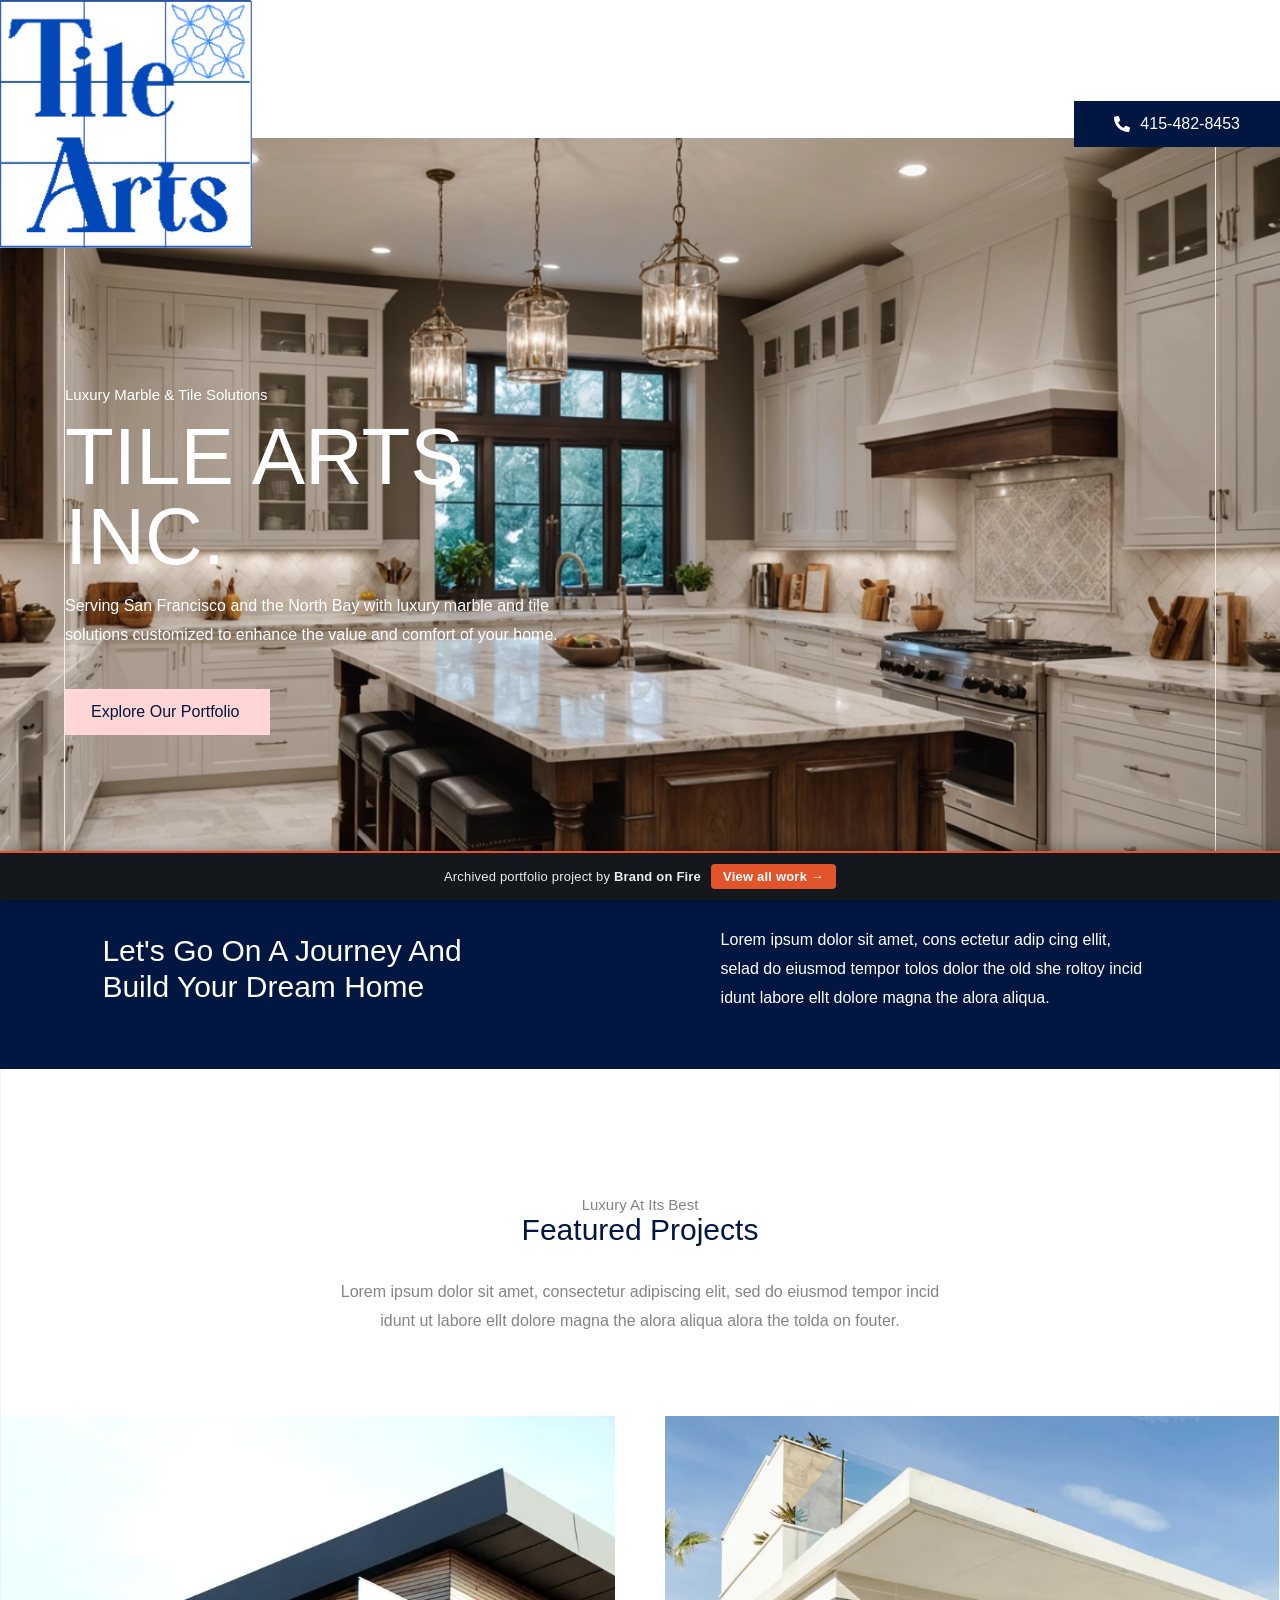
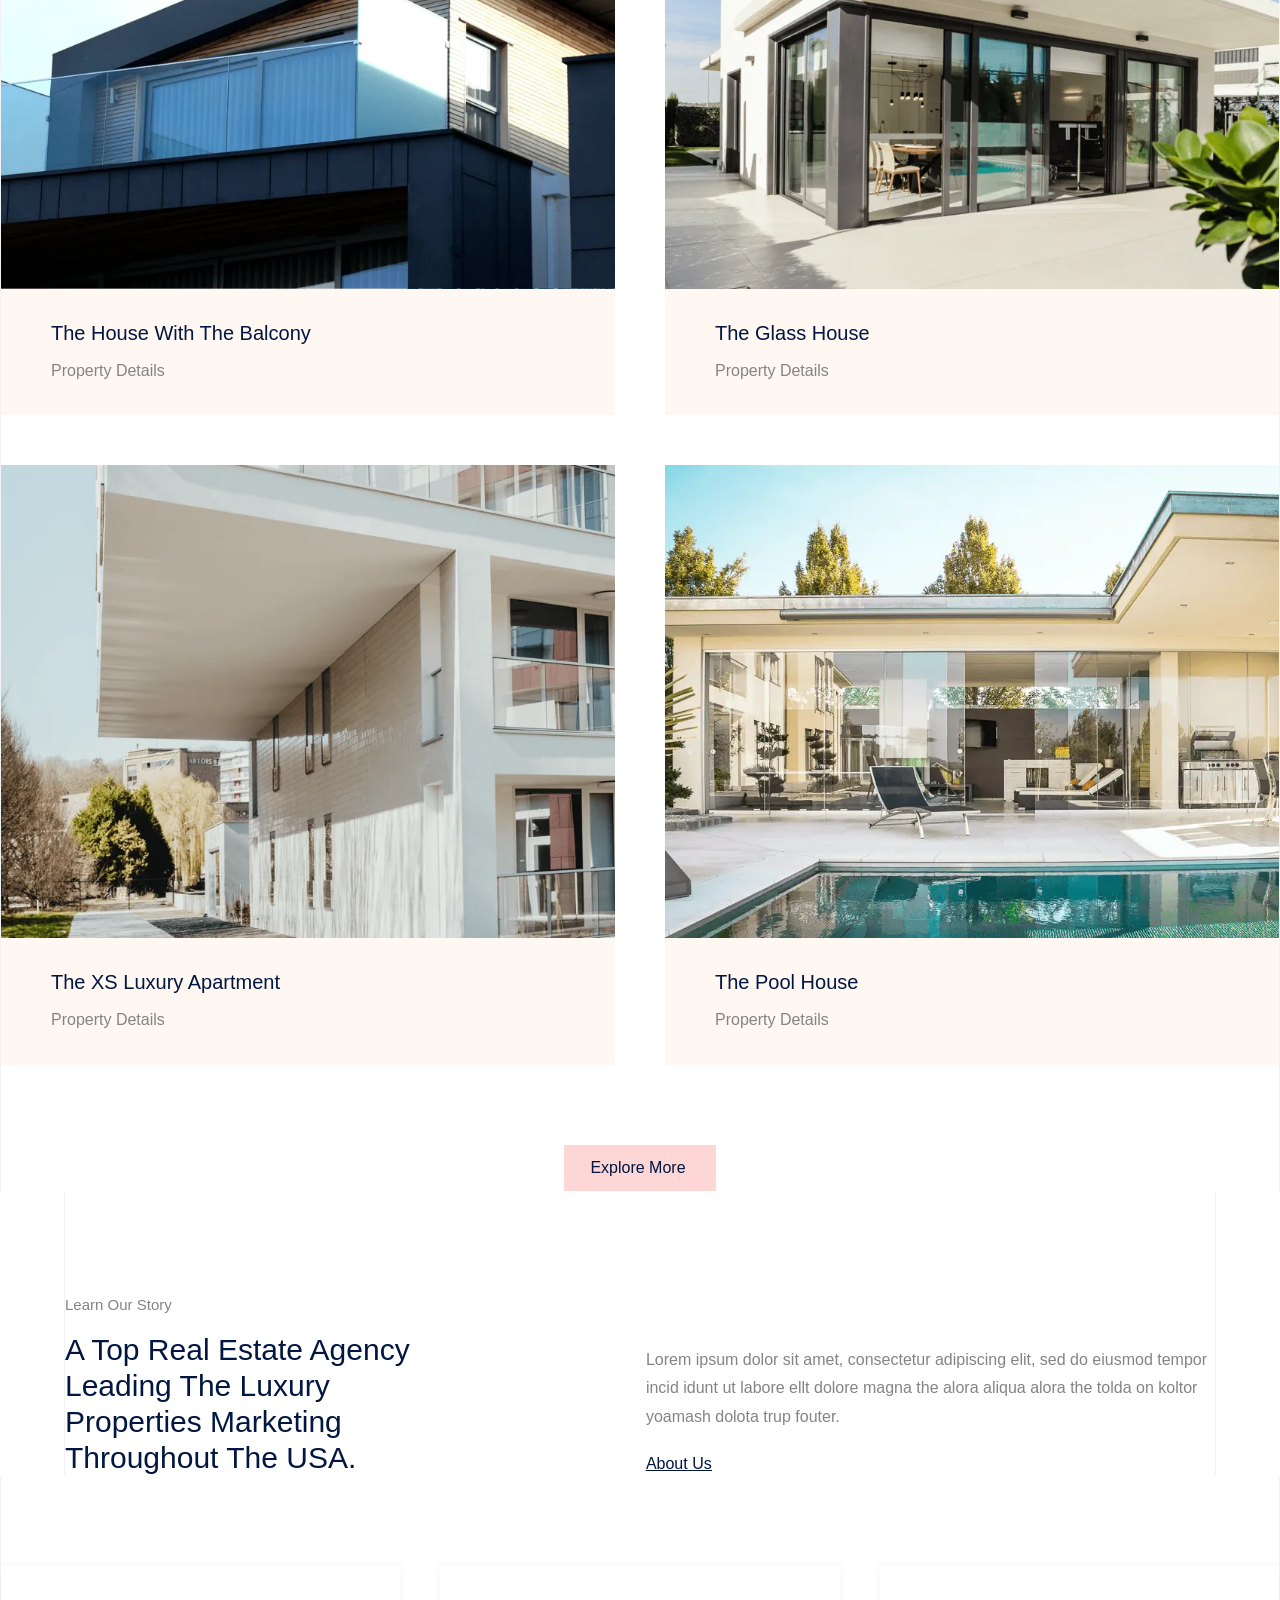
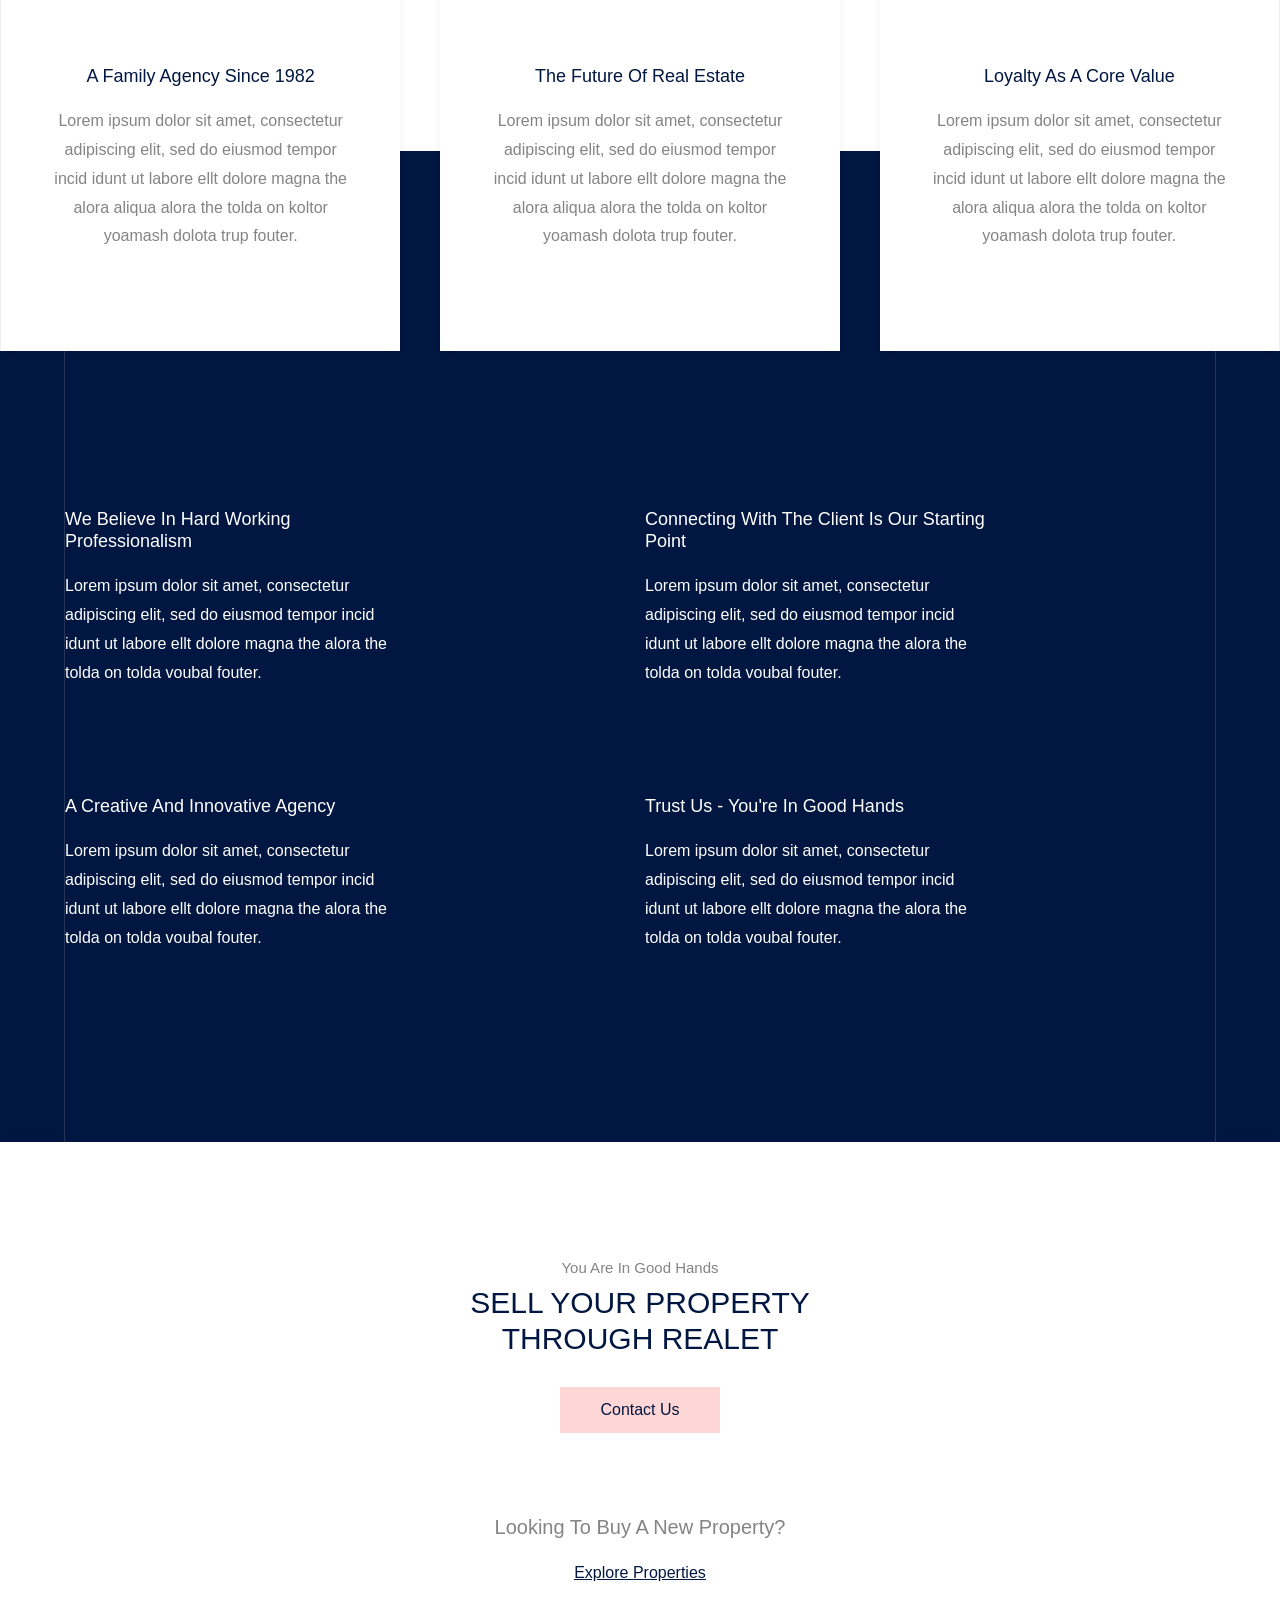
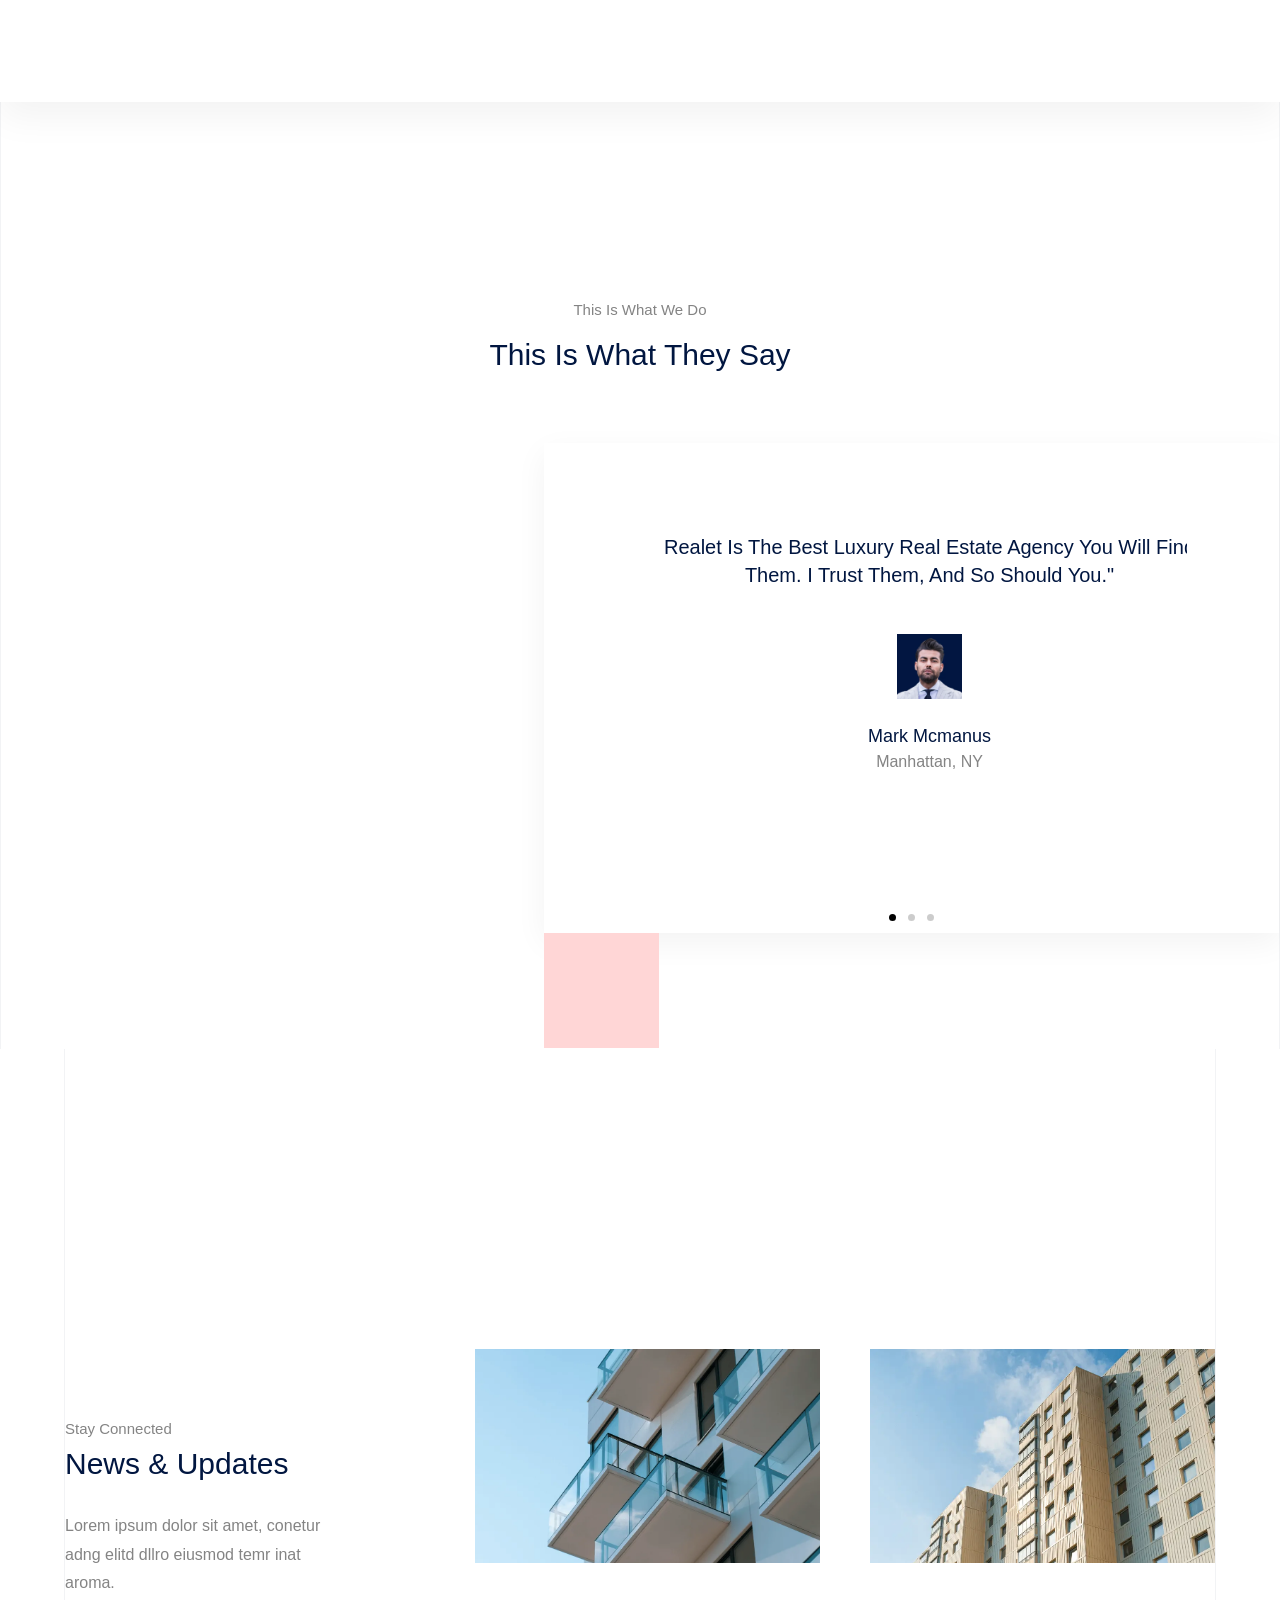
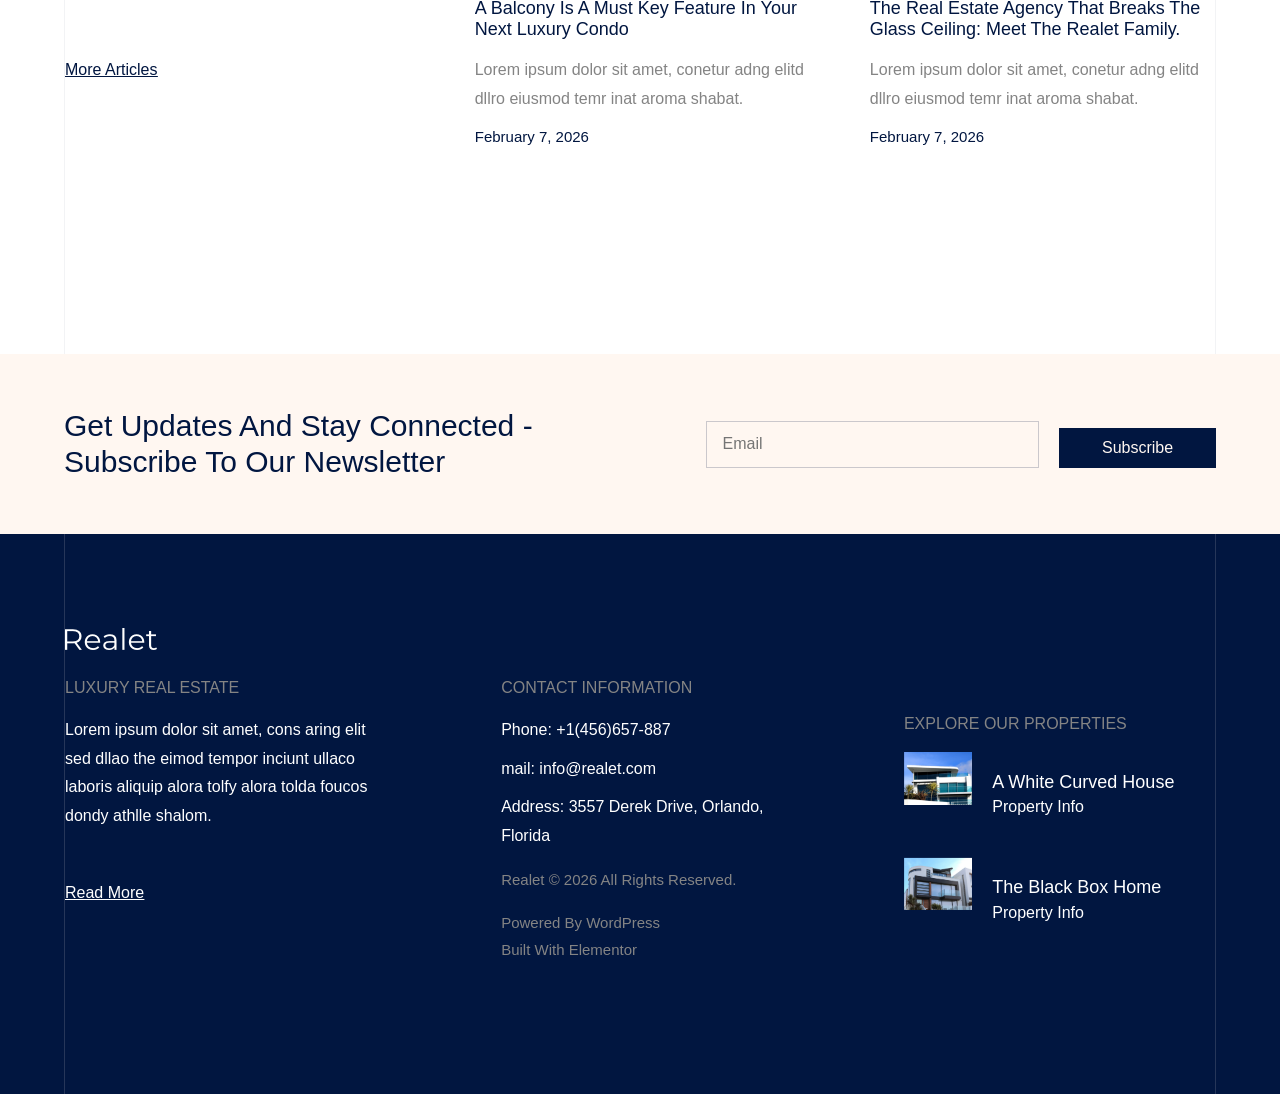
==== index.html @ 06e42b12 "feat: contact forms view-only (pointer-events:none) — no useless form interaction" ====
<!doctype html><html lang="en-US"><head><meta charset="UTF-8"><meta name="viewport" content="width=device-width, initial-scale=1"><link rel="profile" href="https://gmpg.org/xfn/11"><title>Tile Arts Inc. – Transforming spaces with custom tile design and expert installation</title><meta name="robots" content="max-image-preview:large"><link rel="alternate" type="application/rss+xml" title="Tile Arts Inc. » Feed" href="/feed/"><link rel="alternate" type="application/rss+xml" title="Tile Arts Inc. » Comments Feed" href="/comments/feed/"><link rel="https://api.w.org/" href="/wp-json/"><link rel="alternate" title="JSON" type="application/json" href="/wp-json/wp/v2/pages/155"><link rel="canonical" href="/"><meta name="generator" content="Elementor 4.1.1; features: e_font_icon_svg, additional_custom_breakpoints; settings: css_print_method-external, google_font-enabled, font_display-swap"><link rel="icon" href="/wp-content/uploads/2025/09/tile-arts-inc-logo-150x150.png" sizes="32x32"><link rel="icon" href="_a/96a37620fe92.webp" sizes="192x192"><link rel="apple-touch-icon" href="_a/96a37620fe92.webp"><meta name="msapplication-TileImage" content="_a/96a37620fe92.webp"><link rel="stylesheet" href="style.css"><meta name="robots" content="noindex, nofollow"><style id="bof-noform">form,form *,fieldset,fieldset *,input,textarea,select,label.fusion-form-label,.wpcf7,.wpcf7 *,.fusion-form,.fusion-form *,.fusion-contact-form,.fusion-contact-form *,.elementor-form,.elementor-form *,.gform_wrapper,.gform_wrapper *,[class*="contact-form"],[class*="contact-form"] *,[id*="contact-form"],[id*="contact-form"] *{pointer-events:none!important;cursor:default!important;-webkit-user-select:none!important;user-select:none!important}</style></head><body class="home wp-singular page-template page-template-elementor_header_footer page page-id-155 wp-custom-logo wp-embed-responsive wp-theme-hello-elementor ehp-default hello-elementor-default elementor-default elementor-template-full-width elementor-kit-102 elementor-page elementor-page-155 e--ua-blink e--ua-mac e--ua-webkit" data-elementor-device-mode="desktop"><a class="skip-link screen-reader-text" href="#content">Skip to content</a><header data-elementor-type="header" data-elementor-id="132" class="elementor elementor-132 elementor-location-header" data-elementor-post-type="elementor_library"><div class="elementor-element elementor-element-3b5c7f6 e-flex e-con-boxed e-con e-parent e-lazyloaded" data-id="3b5c7f6" data-element_type="container" data-e-type="container"><div class="e-con-inner"><div class="elementor-element elementor-element-780bbea2 elementor-widget elementor-widget-menu-anchor" data-id="780bbea2" data-element_type="widget" data-e-type="widget" data-widget_type="menu-anchor.default"><div class="elementor-menu-anchor" id="top"></div></div></div></div><div class="elementor-element elementor-element-7d35d6d4 e-flex e-con-boxed e-con e-parent e-lazyloaded" data-id="7d35d6d4" data-element_type="container" data-e-type="container" data-settings="{&quot;background_background&quot;:&quot;classic&quot;}"><div class="e-con-inner"><div class="elementor-element elementor-element-10d0f6e e-con-full e-flex e-con e-child" data-id="10d0f6e" data-element_type="container" data-e-type="container"><div class="elementor-element elementor-element-40db2ecf elementor-widget elementor-widget-theme-site-logo elementor-widget-image" data-id="40db2ecf" data-element_type="widget" data-e-type="widget" data-widget_type="theme-site-logo.default"><a href="index.html"><img fetchpriority="high" width="270" height="266" src="_a/96a37620fe92.webp" class="attachment-full size-full wp-image-64" alt="">				</a></div></div><div class="elementor-element elementor-element-7fbab13e e-con-full e-flex e-con e-child" data-id="7fbab13e" data-element_type="container" data-e-type="container"><div class="elementor-element elementor-element-42e90608 elementor-nav-menu__align-end elementor-nav-menu--stretch elementor-nav-menu__text-align-center elementor-nav-menu--dropdown-tablet elementor-nav-menu--toggle elementor-nav-menu--burger elementor-widget elementor-widget-nav-menu" data-id="42e90608" data-element_type="widget" data-e-type="widget" data-settings="{&quot;full_width&quot;:&quot;stretch&quot;,&quot;layout&quot;:&quot;horizontal&quot;,&quot;submenu_icon&quot;:{&quot;value&quot;:&quot;&lt;svg aria-hidden=\&quot;true\&quot; class=\&quot;e-font-icon-svg e-fas-caret-down\&quot; viewBox=\&quot;0 0 320 512\&quot; xmlns=\&quot;http:\/\/www.w3.org\/2000\/svg\&quot;&gt;&lt;path d=\&quot;M31.3 192h257.3c17.8 0 26.7 21.5 14.1 34.1L174.1 354.8c-7.8 7.8-20.5 7.8-28.3 0L17.2 226.1C4.6 213.5 13.5 192 31.3 192z\&quot;&gt;&lt;\/path&gt;&lt;\/svg&gt;&quot;,&quot;library&quot;:&quot;fa-solid&quot;},&quot;toggle&quot;:&quot;burger&quot;}" data-widget_type="nav-menu.default"><nav aria-label="Main Menu" class="elementor-nav-menu--main elementor-nav-menu__container elementor-nav-menu--layout-horizontal e--pointer-none"><ul id="menu-1-42e90608" class="elementor-nav-menu" data-smartmenus-id="1782276790328244"><li class="menu-item menu-item-type-post_type menu-item-object-page menu-item-home current-menu-item page_item page-item-155 current_page_item menu-item-198"><a href="index.html" aria-current="page" class="elementor-item elementor-item-active">Home</a></li><li class="menu-item menu-item-type-post_type menu-item-object-page menu-item-259"><a href="services-old/index.html" class="elementor-item">Services</a></li><li class="menu-item menu-item-type-post_type menu-item-object-page menu-item-261"><a href="portfolio-old/index.html" class="elementor-item">Portfolio</a></li><li class="menu-item menu-item-type-post_type menu-item-object-page menu-item-199"><a href="about/index.html" class="elementor-item">About</a></li><li class="menu-item menu-item-type-post_type menu-item-object-page menu-item-260"><a href="testimonials/index.html" class="elementor-item">Testimonials</a></li></ul>			</nav><div class="elementor-menu-toggle" role="button" tabindex="0" aria-label="Menu Toggle" aria-expanded="false" style=""><svg aria-hidden="true" role="presentation" class="elementor-menu-toggle__icon--open e-font-icon-svg e-eicon-menu-bar" viewBox="0 0 1000 1000" xmlns="http://www.w3.org/2000/svg"><path d="M104 333H896C929 333 958 304 958 271S929 208 896 208H104C71 208 42 237 42 271S71 333 104 333ZM104 583H896C929 583 958 554 958 521S929 458 896 458H104C71 458 42 487 42 521S71 583 104 583ZM104 833H896C929 833 958 804 958 771S929 708 896 708H104C71 708 42 737 42 771S71 833 104 833Z"></path></svg><svg aria-hidden="true" role="presentation" class="elementor-menu-toggle__icon--close e-font-icon-svg e-eicon-close" viewBox="0 0 1000 1000" xmlns="http://www.w3.org/2000/svg"><path d="M742 167L500 408 258 167C246 154 233 150 217 150 196 150 179 158 167 167 154 179 150 196 150 212 150 229 154 242 171 254L408 500 167 742C138 771 138 800 167 829 196 858 225 858 254 829L496 587 738 829C750 842 767 846 783 846 800 846 817 842 829 829 842 817 846 804 846 783 846 767 842 750 829 737L588 500 833 258C863 229 863 200 833 171 804 137 775 137 742 167Z"></path></svg>		</div><nav class="elementor-nav-menu--dropdown elementor-nav-menu__container" aria-hidden="true" style="width: 1366px; left: 0px; top: 40px; --menu-height: 0;"><ul id="menu-2-42e90608" class="elementor-nav-menu" data-smartmenus-id="1782276790329027"><li class="menu-item menu-item-type-post_type menu-item-object-page menu-item-home current-menu-item page_item page-item-155 current_page_item menu-item-198"><a href="index.html" aria-current="page" class="elementor-item elementor-item-active" tabindex="-1">Home</a></li><li class="menu-item menu-item-type-post_type menu-item-object-page menu-item-259"><a href="services-old/index.html" class="elementor-item" tabindex="-1">Services</a></li><li class="menu-item menu-item-type-post_type menu-item-object-page menu-item-261"><a href="portfolio-old/index.html" class="elementor-item" tabindex="-1">Portfolio</a></li><li class="menu-item menu-item-type-post_type menu-item-object-page menu-item-199"><a href="about/index.html" class="elementor-item" tabindex="-1">About</a></li><li class="menu-item menu-item-type-post_type menu-item-object-page menu-item-260"><a href="testimonials/index.html" class="elementor-item" tabindex="-1">Testimonials</a></li></ul>			</nav></div></div><div class="elementor-element elementor-element-650cf36d e-con-full e-flex e-con e-child" data-id="650cf36d" data-element_type="container" data-e-type="container"><div class="elementor-element elementor-element-6443ad29 elementor-align-right elementor-mobile-align-right elementor-widget elementor-widget-button" data-id="6443ad29" data-element_type="widget" data-e-type="widget" data-widget_type="button.default"><a class="elementor-button elementor-button-link elementor-size-sm" href="tel:+1-456-657-887"><span class="elementor-button-content-wrapper"><span class="elementor-button-icon"><svg aria-hidden="true" class="e-font-icon-svg e-fas-phone-alt" viewBox="0 0 512 512" xmlns="http://www.w3.org/2000/svg"><path d="M497.39 361.8l-112-48a24 24 0 0 0-28 6.9l-49.6 60.6A370.66 370.66 0 0 1 130.6 204.11l60.6-49.6a23.94 23.94 0 0 0 6.9-28l-48-112A24.16 24.16 0 0 0 122.6.61l-104 24A24 24 0 0 0 0 48c0 256.5 207.9 464 464 464a24 24 0 0 0 23.4-18.6l24-104a24.29 24.29 0 0 0-14.01-27.6z"></path></svg>			</span><span class="elementor-button-text">415-482-8453</span></span></a></div></div></div></div></header><div data-elementor-type="wp-page" data-elementor-id="155" class="elementor elementor-155" data-elementor-post-type="page"><div class="elementor-element elementor-element-5e5f3385 e-flex e-con-boxed e-con e-parent e-lazyloaded" data-id="5e5f3385" data-element_type="container" data-e-type="container" data-settings="{&quot;background_background&quot;:&quot;classic&quot;}"><div class="e-con-inner"><div class="elementor-element elementor-element-1f37e394 e-con-full e-flex e-con e-child" data-id="1f37e394" data-element_type="container" data-e-type="container"><div class="elementor-element elementor-element-41f8430f elementor-widget elementor-widget-heading" data-id="41f8430f" data-element_type="widget" data-e-type="widget" data-widget_type="heading.default"><h3 class="elementor-heading-title elementor-size-default">Luxury Marble &amp; Tile Solutions</h3>				</div><div class="elementor-element elementor-element-546ba79 elementor-widget elementor-widget-heading" data-id="546ba79" data-element_type="widget" data-e-type="widget" data-widget_type="heading.default"><h1 class="elementor-heading-title elementor-size-default">TILE ARTS INC.</h1>				</div><div class="elementor-element elementor-element-230aa436 elementor-widget elementor-widget-text-editor" data-id="230aa436" data-element_type="widget" data-e-type="widget" data-widget_type="text-editor.default"><p><strong>Serving San Francisco and the North Bay with luxury marble and tile solutions customized to enhance the value and comfort of your home.&nbsp;</strong></p>								</div><div class="elementor-element elementor-element-dbb0f8a elementor-align-left elementor-tablet-align-center elementor-widget elementor-widget-button" data-id="dbb0f8a" data-element_type="widget" data-e-type="widget" data-widget_type="button.default"><a class="elementor-button elementor-button-link elementor-size-sm" href="index.html"><span class="elementor-button-content-wrapper"><span class="elementor-button-text">Explore Our Portfolio</span></span></a></div></div></div></div><div class="elementor-element elementor-element-4aaa42fa e-flex e-con-boxed e-con e-parent e-lazyloaded" data-id="4aaa42fa" data-element_type="container" data-e-type="container" data-settings="{&quot;background_background&quot;:&quot;classic&quot;}"><div class="e-con-inner"><div class="elementor-element elementor-element-1d003d48 e-con-full e-flex e-con e-child" data-id="1d003d48" data-element_type="container" data-e-type="container" data-settings="{&quot;background_background&quot;:&quot;classic&quot;}"><div class="elementor-element elementor-element-3a447149 e-con-full e-flex e-con e-child" data-id="3a447149" data-element_type="container" data-e-type="container"><div class="elementor-element elementor-element-32def62a elementor-widget elementor-widget-heading" data-id="32def62a" data-element_type="widget" data-e-type="widget" data-widget_type="heading.default"><h2 class="elementor-heading-title elementor-size-default">Let's Go On A Journey And Build Your Dream Home
</h2>				</div></div><div class="elementor-element elementor-element-51598a01 e-con-full e-flex e-con e-child" data-id="51598a01" data-element_type="container" data-e-type="container"><div class="elementor-element elementor-element-ff9410c elementor-widget elementor-widget-text-editor" data-id="ff9410c" data-element_type="widget" data-e-type="widget" data-widget_type="text-editor.default">
									Lorem ipsum dolor sit amet, cons ectetur adip cing ellit, selad do eiusmod tempor tolos dolor the old she roltoy incid idunt labore ellt dolore magna the alora aliqua.								</div></div></div></div></div><div class="elementor-element elementor-element-40cd2889 e-flex e-con-boxed e-con e-parent e-lazyloaded" data-id="40cd2889" data-element_type="container" data-e-type="container"><div class="e-con-inner"><div class="elementor-element elementor-element-5445bd43 e-con-full e-flex e-con e-child" data-id="5445bd43" data-element_type="container" data-e-type="container"><div class="elementor-element elementor-element-74d7e4b8 e-flex e-con-boxed e-con e-child" data-id="74d7e4b8" data-element_type="container" data-e-type="container"><div class="e-con-inner"><div class="elementor-element elementor-element-4706553c elementor-widget elementor-widget-heading" data-id="4706553c" data-element_type="widget" data-e-type="widget" data-widget_type="heading.default"><h3 class="elementor-heading-title elementor-size-default">Luxury At Its Best</h3>				</div><div class="elementor-element elementor-element-3088a19 elementor-widget elementor-widget-heading" data-id="3088a19" data-element_type="widget" data-e-type="widget" data-widget_type="heading.default"><h2 class="elementor-heading-title elementor-size-default">Featured Projects</h2>				</div><div class="elementor-element elementor-element-7ec889c4 elementor-widget elementor-widget-text-editor" data-id="7ec889c4" data-element_type="widget" data-e-type="widget" data-widget_type="text-editor.default">
									Lorem ipsum dolor sit amet, consectetur adipiscing elit, sed do eiusmod tempor incid idunt ut labore ellt dolore magna the alora aliqua alora the tolda on  fouter.								</div></div></div><div class="elementor-element elementor-element-71bda9ed elementor-grid-2 elementor-grid-tablet-2 elementor-grid-mobile-1 elementor-posts--thumbnail-top elementor-widget elementor-widget-posts" data-id="71bda9ed" data-element_type="widget" data-e-type="widget" data-settings="{&quot;classic_columns&quot;:&quot;2&quot;,&quot;classic_row_gap&quot;:{&quot;unit&quot;:&quot;px&quot;,&quot;size&quot;:&quot;50&quot;,&quot;sizes&quot;:[]},&quot;classic_columns_tablet&quot;:&quot;2&quot;,&quot;classic_columns_mobile&quot;:&quot;1&quot;,&quot;classic_row_gap_tablet&quot;:{&quot;unit&quot;:&quot;px&quot;,&quot;size&quot;:&quot;&quot;,&quot;sizes&quot;:[]},&quot;classic_row_gap_mobile&quot;:{&quot;unit&quot;:&quot;px&quot;,&quot;size&quot;:&quot;&quot;,&quot;sizes&quot;:[]}}" data-widget_type="posts.classic"><div class="elementor-widget-container"><div class="elementor-posts-container elementor-posts elementor-posts--skin-classic elementor-grid elementor-has-item-ratio" role="list"><article class="elementor-post elementor-grid-item post-180 post type-post status-publish format-standard has-post-thumbnail hentry category-properties" role="listitem"><a class="elementor-post__thumbnail__link" href="the-house-with-the-balcony/index.html" tabindex="-1"><div class="elementor-post__thumbnail"><img decoding="async" width="823" height="639" src="_a/ddb2ad180dd4.webp" class="attachment-full size-full wp-image-195" alt=""></div></a><div class="elementor-post__text"><h3 class="elementor-post__title"><a href="the-house-with-the-balcony/index.html">
				The House with the Balcony			</a></h3><a class="elementor-post__read-more" href="the-house-with-the-balcony/index.html" aria-label="Read more about The House with the Balcony" tabindex="-1">
			Property Details		</a></div></article><article class="elementor-post elementor-grid-item post-181 post type-post status-publish format-standard has-post-thumbnail hentry category-properties" role="listitem"><a class="elementor-post__thumbnail__link" href="the-glass-house/index.html" tabindex="-1"><div class="elementor-post__thumbnail"><img decoding="async" width="823" height="639" src="_a/1949bc6c059f.webp" class="attachment-full size-full wp-image-196" alt=""></div></a><div class="elementor-post__text"><h3 class="elementor-post__title"><a href="the-glass-house/index.html">
				The Glass House			</a></h3><a class="elementor-post__read-more" href="the-glass-house/index.html" aria-label="Read more about The Glass House" tabindex="-1">
			Property Details		</a></div></article><article class="elementor-post elementor-grid-item post-182 post type-post status-publish format-standard has-post-thumbnail hentry category-properties" role="listitem"><a class="elementor-post__thumbnail__link" href="the-xs-luxury-apartment/index.html" tabindex="-1"><div class="elementor-post__thumbnail"><img decoding="async" width="823" height="639" src="_a/a2c89bec4a9a.webp" class="attachment-full size-full wp-image-197" alt=""></div></a><div class="elementor-post__text"><h3 class="elementor-post__title"><a href="the-xs-luxury-apartment/index.html">
				The XS Luxury Apartment			</a></h3><a class="elementor-post__read-more" href="the-xs-luxury-apartment/index.html" aria-label="Read more about The XS Luxury Apartment" tabindex="-1">
			Property Details		</a></div></article><article class="elementor-post elementor-grid-item post-183 post type-post status-publish format-standard has-post-thumbnail hentry category-properties" role="listitem"><a class="elementor-post__thumbnail__link" href="the-pool-house/index.html" tabindex="-1"><div class="elementor-post__thumbnail"><img decoding="async" width="823" height="639" src="_a/66538b4959ea.webp" class="attachment-full size-full wp-image-177" alt=""></div></a><div class="elementor-post__text"><h3 class="elementor-post__title"><a href="the-pool-house/index.html">
				The Pool House			</a></h3><a class="elementor-post__read-more" href="the-pool-house/index.html" aria-label="Read more about The Pool House" tabindex="-1">
			Property Details		</a></div></article></div></div></div><div class="elementor-element elementor-element-398d7bd9 elementor-align-center elementor-widget elementor-widget-button" data-id="398d7bd9" data-element_type="widget" data-e-type="widget" data-widget_type="button.default"><a class="elementor-button elementor-button-link elementor-size-sm" href="index.html"><span class="elementor-button-content-wrapper"><span class="elementor-button-text">Explore More</span></span></a></div></div></div></div><div class="elementor-element elementor-element-cf0eaf5 e-flex e-con-boxed e-con e-parent" data-id="cf0eaf5" data-element_type="container" data-e-type="container"><div class="e-con-inner"><div class="elementor-element elementor-element-aa154ab e-con-full e-flex e-con e-child" data-id="aa154ab" data-element_type="container" data-e-type="container"><div class="elementor-element elementor-element-58d46e13 elementor-widget elementor-widget-heading" data-id="58d46e13" data-element_type="widget" data-e-type="widget" data-widget_type="heading.default"><h3 class="elementor-heading-title elementor-size-default">Learn Our Story
</h3>				</div><div class="elementor-element elementor-element-346c91f8 elementor-widget elementor-widget-heading" data-id="346c91f8" data-element_type="widget" data-e-type="widget" data-widget_type="heading.default"><h2 class="elementor-heading-title elementor-size-default">A Top Real Estate Agency Leading the Luxury Properties Marketing Throughout the USA.</h2>				</div></div><div class="elementor-element elementor-element-da52136 e-con-full e-flex e-con e-child" data-id="da52136" data-element_type="container" data-e-type="container"><div class="elementor-element elementor-element-4443e02d elementor-widget elementor-widget-text-editor" data-id="4443e02d" data-element_type="widget" data-e-type="widget" data-widget_type="text-editor.default">
									Lorem ipsum dolor sit amet, consectetur adipiscing elit, sed do eiusmod tempor incid idunt ut labore ellt dolore magna the alora aliqua alora the tolda on koltor yoamash dolota trup fouter.								</div><div class="elementor-element elementor-element-5840a29b elementor-align-left elementor-mobile-align-center elementor-widget elementor-widget-button" data-id="5840a29b" data-element_type="widget" data-e-type="widget" data-widget_type="button.default"><a class="elementor-button elementor-button-link elementor-size-sm elementor-animation-sink" href="about/index.html"><span class="elementor-button-content-wrapper"><span class="elementor-button-text">About Us</span></span></a></div></div></div></div><div class="elementor-element elementor-element-1ff36b43 e-flex e-con-boxed e-con e-parent" data-id="1ff36b43" data-element_type="container" data-e-type="container"><div class="e-con-inner"><div class="elementor-element elementor-element-40269d75 e-con-full e-flex e-con e-child" data-id="40269d75" data-element_type="container" data-e-type="container"><div class="elementor-element elementor-element-43f58a62 e-con-full e-flex e-con e-child" data-id="43f58a62" data-element_type="container" data-e-type="container" data-settings="{&quot;background_background&quot;:&quot;classic&quot;}"><div class="elementor-element elementor-element-7816d18e elementor-widget elementor-widget-heading" data-id="7816d18e" data-element_type="widget" data-e-type="widget" data-widget_type="heading.default"><h3 class="elementor-heading-title elementor-size-default">A Family agency since 1982</h3>				</div><div class="elementor-element elementor-element-45d029ac elementor-widget elementor-widget-text-editor" data-id="45d029ac" data-element_type="widget" data-e-type="widget" data-widget_type="text-editor.default">
									Lorem ipsum dolor sit amet, consectetur adipiscing elit, sed do eiusmod tempor incid idunt ut labore ellt dolore magna the alora aliqua alora the tolda on koltor yoamash dolota trup fouter.								</div></div><div class="elementor-element elementor-element-24d30808 e-con-full e-flex e-con e-child" data-id="24d30808" data-element_type="container" data-e-type="container" data-settings="{&quot;background_background&quot;:&quot;classic&quot;}"><div class="elementor-element elementor-element-428e94d7 elementor-widget elementor-widget-heading" data-id="428e94d7" data-element_type="widget" data-e-type="widget" data-widget_type="heading.default"><h3 class="elementor-heading-title elementor-size-default">The future of real estate</h3>				</div><div class="elementor-element elementor-element-14472c2d elementor-widget elementor-widget-text-editor" data-id="14472c2d" data-element_type="widget" data-e-type="widget" data-widget_type="text-editor.default">
									Lorem ipsum dolor sit amet, consectetur adipiscing elit, sed do eiusmod tempor incid idunt ut labore ellt dolore magna the alora aliqua alora the tolda on koltor yoamash dolota trup fouter.								</div></div><div class="elementor-element elementor-element-7f61877c e-con-full e-flex e-con e-child" data-id="7f61877c" data-element_type="container" data-e-type="container" data-settings="{&quot;background_background&quot;:&quot;classic&quot;}"><div class="elementor-element elementor-element-3376a581 elementor-widget elementor-widget-heading" data-id="3376a581" data-element_type="widget" data-e-type="widget" data-widget_type="heading.default"><h3 class="elementor-heading-title elementor-size-default">loyalty as a core value</h3>				</div><div class="elementor-element elementor-element-f29b746 elementor-widget elementor-widget-text-editor" data-id="f29b746" data-element_type="widget" data-e-type="widget" data-widget_type="text-editor.default">
									Lorem ipsum dolor sit amet, consectetur adipiscing elit, sed do eiusmod tempor incid idunt ut labore ellt dolore magna the alora aliqua alora the tolda on koltor yoamash dolota trup fouter.								</div></div></div></div></div><div class="elementor-element elementor-element-1278f4a1 e-flex e-con-boxed e-con e-parent" data-id="1278f4a1" data-element_type="container" data-e-type="container" data-settings="{&quot;background_background&quot;:&quot;classic&quot;}"><div class="e-con-inner"><div class="elementor-element elementor-element-3d6567d2 e-con-full e-flex e-con e-child" data-id="3d6567d2" data-element_type="container" data-e-type="container"><div class="elementor-element elementor-element-4f91418c elementor-widget__width-auto elementor-absolute elementor-view-default elementor-widget elementor-widget-icon" data-id="4f91418c" data-element_type="widget" data-e-type="widget" data-settings="{&quot;_position&quot;:&quot;absolute&quot;}" data-widget_type="icon.default"><div class="elementor-icon-wrapper"><div class="elementor-icon"><svg aria-hidden="true" class="e-font-icon-svg e-fas-square-full" viewBox="0 0 512 512" xmlns="http://www.w3.org/2000/svg"><path d="M512 512H0V0h512v512z"></path></svg>			</div></div></div><div class="elementor-element elementor-element-5cded2e0 e-con-full e-flex e-con e-child" data-id="5cded2e0" data-element_type="container" data-e-type="container"><div class="elementor-element elementor-element-18715dd4 e-con-full e-flex e-con e-child" data-id="18715dd4" data-element_type="container" data-e-type="container"><div class="elementor-element elementor-element-cd5153 elementor-widget elementor-widget-icon-box" data-id="cd5153" data-element_type="widget" data-e-type="widget" data-widget_type="icon-box.default"><div class="elementor-icon-box-wrapper"><div class="elementor-icon-box-content"><h3 class="elementor-icon-box-title"><span>
							We Believe In Hard Working Professionalism						</span></h3><p class="elementor-icon-box-description">
						Lorem ipsum dolor sit amet, consectetur adipiscing elit, sed do eiusmod tempor incid idunt ut labore ellt dolore magna the alora the tolda on  tolda voubal fouter.					</p></div></div></div><div class="elementor-element elementor-element-52c890c7 elementor-widget elementor-widget-icon-box" data-id="52c890c7" data-element_type="widget" data-e-type="widget" data-widget_type="icon-box.default"><div class="elementor-icon-box-wrapper"><div class="elementor-icon-box-content"><h3 class="elementor-icon-box-title"><span>
							A Creative and Innovative Agency						</span></h3><p class="elementor-icon-box-description">
						Lorem ipsum dolor sit amet, consectetur adipiscing elit, sed do eiusmod tempor incid idunt ut labore ellt dolore magna the alora the tolda on  tolda voubal fouter.					</p></div></div></div></div><div class="elementor-element elementor-element-b779f58 e-con-full e-flex e-con e-child" data-id="b779f58" data-element_type="container" data-e-type="container"><div class="elementor-element elementor-element-44b2b6a1 elementor-widget elementor-widget-icon-box" data-id="44b2b6a1" data-element_type="widget" data-e-type="widget" data-widget_type="icon-box.default"><div class="elementor-icon-box-wrapper"><div class="elementor-icon-box-content"><h3 class="elementor-icon-box-title"><span>
							Connecting With The Client is Our Starting Point						</span></h3><p class="elementor-icon-box-description">
						Lorem ipsum dolor sit amet, consectetur adipiscing elit, sed do eiusmod tempor incid idunt ut labore ellt dolore magna the alora the tolda on  tolda voubal fouter.					</p></div></div></div><div class="elementor-element elementor-element-7e9990c1 elementor-widget elementor-widget-icon-box" data-id="7e9990c1" data-element_type="widget" data-e-type="widget" data-widget_type="icon-box.default"><div class="elementor-icon-box-wrapper"><div class="elementor-icon-box-content"><h3 class="elementor-icon-box-title"><span>
							Trust Us - You're in Good Hands						</span></h3><p class="elementor-icon-box-description">
						Lorem ipsum dolor sit amet, consectetur adipiscing elit, sed do eiusmod tempor incid idunt ut labore ellt dolore magna the alora the tolda on  tolda voubal fouter.					</p></div></div></div></div></div></div></div></div><div class="elementor-element elementor-element-1d9db1c2 e-flex e-con-boxed e-con e-parent" data-id="1d9db1c2" data-element_type="container" data-e-type="container"><div class="e-con-inner"><div class="elementor-element elementor-element-563ca816 e-con-full e-flex e-con e-child" data-id="563ca816" data-element_type="container" data-e-type="container" data-settings="{&quot;background_background&quot;:&quot;classic&quot;}"><div class="elementor-element elementor-element-2cd6303e elementor-widget elementor-widget-heading" data-id="2cd6303e" data-element_type="widget" data-e-type="widget" data-widget_type="heading.default"><h3 class="elementor-heading-title elementor-size-default">you are in good hands</h3>				</div><div class="elementor-element elementor-element-3a675675 elementor-widget elementor-widget-heading" data-id="3a675675" data-element_type="widget" data-e-type="widget" data-widget_type="heading.default"><h2 class="elementor-heading-title elementor-size-default">SELL YOUR PROPERTY THROUGH REALET</h2>				</div><div class="elementor-element elementor-element-548d0d92 elementor-align-center elementor-widget elementor-widget-button" data-id="548d0d92" data-element_type="widget" data-e-type="widget" data-widget_type="button.default"><a class="elementor-button elementor-button-link elementor-size-sm" href="contact-us/index.html"><span class="elementor-button-content-wrapper"><span class="elementor-button-text">Contact Us</span></span></a></div><div class="elementor-element elementor-element-75eeff elementor-widget elementor-widget-heading" data-id="75eeff" data-element_type="widget" data-e-type="widget" data-widget_type="heading.default"><h3 class="elementor-heading-title elementor-size-default">Looking To Buy A New Property?</h3>				</div><div class="elementor-element elementor-element-478c3c46 elementor-align-center elementor-widget elementor-widget-button" data-id="478c3c46" data-element_type="widget" data-e-type="widget" data-widget_type="button.default"><a class="elementor-button elementor-button-link elementor-size-sm elementor-animation-sink" href="index.html"><span class="elementor-button-content-wrapper"><span class="elementor-button-text">Explore Properties</span></span></a></div></div></div></div><div class="elementor-element elementor-element-410f9c59 e-flex e-con-boxed e-con e-parent" data-id="410f9c59" data-element_type="container" data-e-type="container"><div class="e-con-inner"><div class="elementor-element elementor-element-26e2016c e-con-full e-flex e-con e-child" data-id="26e2016c" data-element_type="container" data-e-type="container"><div class="elementor-element elementor-element-55ddfb30 elementor-widget elementor-widget-heading" data-id="55ddfb30" data-element_type="widget" data-e-type="widget" data-widget_type="heading.default"><h3 class="elementor-heading-title elementor-size-default">This Is What We Do
</h3>				</div><div class="elementor-element elementor-element-6831818b elementor-widget elementor-widget-heading" data-id="6831818b" data-element_type="widget" data-e-type="widget" data-widget_type="heading.default"><h2 class="elementor-heading-title elementor-size-default">This Is What They Say</h2>				</div><div class="elementor-element elementor-element-63439994 e-con-full e-flex e-con e-child" data-id="63439994" data-element_type="container" data-e-type="container"><div class="elementor-element elementor-element-744fd2d3 e-con-full e-flex e-con e-child" data-id="744fd2d3" data-element_type="container" data-e-type="container" data-settings="{&quot;background_background&quot;:&quot;classic&quot;}"></div><div class="elementor-element elementor-element-1e0f972f e-con-full e-flex e-con e-child" data-id="1e0f972f" data-element_type="container" data-e-type="container"><div class="elementor-element elementor-element-3389d5cc elementor-testimonial--layout-image_stacked elementor-testimonial--skin-default elementor-testimonial--align-center elementor-pagination-type-bullets elementor-widget elementor-widget-testimonial-carousel e-widget-swiper" data-id="3389d5cc" data-element_type="widget" data-e-type="widget" data-settings="{&quot;slides_per_view&quot;:&quot;1&quot;,&quot;slides_to_scroll&quot;:&quot;1&quot;,&quot;pagination&quot;:&quot;bullets&quot;,&quot;speed&quot;:500,&quot;autoplay&quot;:&quot;yes&quot;,&quot;autoplay_speed&quot;:5000,&quot;loop&quot;:&quot;yes&quot;,&quot;pause_on_hover&quot;:&quot;yes&quot;,&quot;pause_on_interaction&quot;:&quot;yes&quot;,&quot;space_between&quot;:{&quot;unit&quot;:&quot;px&quot;,&quot;size&quot;:10,&quot;sizes&quot;:[]},&quot;space_between_tablet&quot;:{&quot;unit&quot;:&quot;px&quot;,&quot;size&quot;:10,&quot;sizes&quot;:[]},&quot;space_between_mobile&quot;:{&quot;unit&quot;:&quot;px&quot;,&quot;size&quot;:10,&quot;sizes&quot;:[]}}" data-widget_type="testimonial-carousel.default"><div class="elementor-main-swiper swiper swiper-initialized swiper-horizontal swiper-pointer-events swiper-backface-hidden" role="region" aria-roledescription="carousel" aria-label="Slides"><div class="swiper-wrapper" style="cursor: grab; transform: translate3d(-599px, 0px, 0px); transition-duration: 0ms;" id="swiper-wrapper-da6cd10dd82f3f55b" aria-live="off"><div class="swiper-slide swiper-slide-duplicate swiper-slide-prev" role="group" aria-roledescription="slide" data-swiper-slide-index="2" aria-label="3 / 3" style="width: 589px; margin-right: 10px;"><div class="elementor-testimonial"><div class="elementor-testimonial__content"><div class="elementor-testimonial__text">
						“I trusted them and they trusted me. It was an easy decision to give Realet the ownership of finding my next home, and Yes, It was a success.”					</div></div><div class="elementor-testimonial__footer"><div class="elementor-testimonial__image"><img decoding="async" src="_a/a93885f8b028.webp" alt="Rick Sampson"></div><cite class="elementor-testimonial__cite"><span class="elementor-testimonial__name">Rick Sampson</span><span class="elementor-testimonial__title">New York, USA</span></cite>			</div></div></div><div class="swiper-slide swiper-slide-active" role="group" aria-roledescription="slide" data-swiper-slide-index="0" aria-label="1 / 3" style="width: 589px; margin-right: 10px;"><div class="elementor-testimonial"><div class="elementor-testimonial__content"><div class="elementor-testimonial__text">
						Realet is the best luxury real estate agency you will find them. I trust them, and so should you."					</div></div><div class="elementor-testimonial__footer"><div class="elementor-testimonial__image"><img decoding="async" src="_a/aaa774413dfc.webp" alt="Mark Mcmanus"></div><cite class="elementor-testimonial__cite"><span class="elementor-testimonial__name">Mark Mcmanus</span><span class="elementor-testimonial__title">Manhattan, NY</span></cite>			</div></div></div><div class="swiper-slide swiper-slide-next" role="group" aria-roledescription="slide" data-swiper-slide-index="1" aria-label="2 / 3" style="width: 589px; margin-right: 10px;"><div class="elementor-testimonial"><div class="elementor-testimonial__content"><div class="elementor-testimonial__text">
						“Finding my next luxury home was an amazing experience with the talented people of Realet agency”					</div></div><div class="elementor-testimonial__footer"><div class="elementor-testimonial__image"><img decoding="async" src="_a/a9e054cf4e58.webp" alt="Mikayla Macgregor"></div><cite class="elementor-testimonial__cite"><span class="elementor-testimonial__name">Mikayla Macgregor</span><span class="elementor-testimonial__title">San Francisco</span></cite>			</div></div></div><div class="swiper-slide swiper-slide-duplicate-prev" role="group" aria-roledescription="slide" data-swiper-slide-index="2" aria-label="3 / 3" style="width: 589px; margin-right: 10px;"><div class="elementor-testimonial"><div class="elementor-testimonial__content"><div class="elementor-testimonial__text">
						“I trusted them and they trusted me. It was an easy decision to give Realet the ownership of finding my next home, and Yes, It was a success.”					</div></div><div class="elementor-testimonial__footer"><div class="elementor-testimonial__image"><img decoding="async" src="_a/a93885f8b028.webp" alt="Rick Sampson"></div><cite class="elementor-testimonial__cite"><span class="elementor-testimonial__name">Rick Sampson</span><span class="elementor-testimonial__title">New York, USA</span></cite>			</div></div></div><div class="swiper-slide swiper-slide-duplicate swiper-slide-duplicate-active" role="group" aria-roledescription="slide" data-swiper-slide-index="0" aria-label="1 / 3" style="width: 589px; margin-right: 10px;"><div class="elementor-testimonial"><div class="elementor-testimonial__content"><div class="elementor-testimonial__text">
						Realet is the best luxury real estate agency you will find them. I trust them, and so should you."					</div></div><div class="elementor-testimonial__footer"><div class="elementor-testimonial__image"><img decoding="async" src="_a/aaa774413dfc.webp" alt="Mark Mcmanus"></div><cite class="elementor-testimonial__cite"><span class="elementor-testimonial__name">Mark Mcmanus</span><span class="elementor-testimonial__title">Manhattan, NY</span></cite>			</div></div></div></div><div class="swiper-pagination swiper-pagination-clickable swiper-pagination-bullets swiper-pagination-horizontal"><span class="swiper-pagination-bullet swiper-pagination-bullet-active" tabindex="0" role="button" aria-label="Go to slide 1" aria-current="true"></span><span class="swiper-pagination-bullet" tabindex="0" role="button" aria-label="Go to slide 2"></span><span class="swiper-pagination-bullet" tabindex="0" role="button" aria-label="Go to slide 3"></span></div><span class="swiper-notification" aria-live="assertive" aria-atomic="true"></span></div></div><div class="elementor-element elementor-element-73491bec elementor-view-default elementor-widget elementor-widget-icon" data-id="73491bec" data-element_type="widget" data-e-type="widget" data-widget_type="icon.default"><div class="elementor-icon-wrapper"><div class="elementor-icon"><svg aria-hidden="true" class="e-font-icon-svg e-fas-square-full" viewBox="0 0 512 512" xmlns="http://www.w3.org/2000/svg"><path d="M512 512H0V0h512v512z"></path></svg>			</div></div></div></div></div></div></div></div><div class="elementor-element elementor-element-82b41ac e-flex e-con-boxed e-con e-parent" data-id="82b41ac" data-element_type="container" data-e-type="container"><div class="e-con-inner"><div class="elementor-element elementor-element-14666664 e-con-full e-flex e-con e-child" data-id="14666664" data-element_type="container" data-e-type="container"><div class="elementor-element elementor-element-5c72bb45 e-con-full e-flex e-con e-child" data-id="5c72bb45" data-element_type="container" data-e-type="container"><div class="elementor-element elementor-element-2981cfb4 elementor-widget elementor-widget-heading" data-id="2981cfb4" data-element_type="widget" data-e-type="widget" data-widget_type="heading.default"><h3 class="elementor-heading-title elementor-size-default">stay connected</h3>				</div><div class="elementor-element elementor-element-46772a7 elementor-widget elementor-widget-heading" data-id="46772a7" data-element_type="widget" data-e-type="widget" data-widget_type="heading.default"><h2 class="elementor-heading-title elementor-size-default">News &amp; Updates</h2>				</div><div class="elementor-element elementor-element-5b7d8a03 elementor-widget elementor-widget-text-editor" data-id="5b7d8a03" data-element_type="widget" data-e-type="widget" data-widget_type="text-editor.default">
									Lorem ipsum dolor sit amet, conetur adng elitd dllro eiusmod temr inat aroma.								</div><div class="elementor-element elementor-element-5cc6f54b elementor-align-left elementor-tablet-align-center elementor-widget elementor-widget-button" data-id="5cc6f54b" data-element_type="widget" data-e-type="widget" data-widget_type="button.default"><a class="elementor-button elementor-button-link elementor-size-sm elementor-animation-sink" href="news/index.html"><span class="elementor-button-content-wrapper"><span class="elementor-button-text">More Articles</span></span></a></div></div><div class="elementor-element elementor-element-a3341fa e-con-full e-flex e-con e-child" data-id="a3341fa" data-element_type="container" data-e-type="container"><div class="elementor-element elementor-element-5056ee14 elementor-grid-2 elementor-posts__hover-none elementor-grid-tablet-2 elementor-grid-mobile-1 elementor-posts--thumbnail-top elementor-widget elementor-widget-posts" data-id="5056ee14" data-element_type="widget" data-e-type="widget" data-settings="{&quot;cards_columns&quot;:&quot;2&quot;,&quot;cards_columns_tablet&quot;:&quot;2&quot;,&quot;cards_columns_mobile&quot;:&quot;1&quot;,&quot;cards_row_gap&quot;:{&quot;unit&quot;:&quot;px&quot;,&quot;size&quot;:35,&quot;sizes&quot;:[]},&quot;cards_row_gap_tablet&quot;:{&quot;unit&quot;:&quot;px&quot;,&quot;size&quot;:&quot;&quot;,&quot;sizes&quot;:[]},&quot;cards_row_gap_mobile&quot;:{&quot;unit&quot;:&quot;px&quot;,&quot;size&quot;:&quot;&quot;,&quot;sizes&quot;:[]}}" data-widget_type="posts.cards"><div class="elementor-widget-container"><div class="elementor-posts-container elementor-posts elementor-posts--skin-cards elementor-grid elementor-has-item-ratio" role="list"><article class="elementor-post elementor-grid-item post-175 post type-post status-publish format-standard has-post-thumbnail hentry category-news" role="listitem"><div class="elementor-post__card"><a class="elementor-post__thumbnail__link" href="#" tabindex="-1"><div class="elementor-post__thumbnail"><img decoding="async" width="985" height="635" src="_a/b9a2d5880554.webp" class="attachment-full size-full wp-image-176" alt=""></div></a><div class="elementor-post__text"><h3 class="elementor-post__title"><a href="#">
				a balcony is a must key feature in your next luxury condo			</a></h3><div class="elementor-post__excerpt"><p>Lorem ipsum dolor sit amet, conetur adng elitd dllro eiusmod temr inat aroma shabat.</p></div></div><div class="elementor-post__meta-data"><span class="elementor-post-date">
			February 7, 2026		</span></div></div></article><article class="elementor-post elementor-grid-item post-170 post type-post status-publish format-standard has-post-thumbnail hentry category-news" role="listitem"><div class="elementor-post__card"><a class="elementor-post__thumbnail__link" href="#" tabindex="-1"><div class="elementor-post__thumbnail"><img decoding="async" width="985" height="635" src="_a/855a713d60d0.webp" class="attachment-full size-full wp-image-188" alt=""></div></a><div class="elementor-post__text"><h3 class="elementor-post__title"><a href="#">
				The real estate agency that breaks the glass ceiling: Meet the Realet family.			</a></h3><div class="elementor-post__excerpt"><p>Lorem ipsum dolor sit amet, conetur adng elitd dllro eiusmod temr inat aroma shabat.</p></div></div><div class="elementor-post__meta-data"><span class="elementor-post-date">
			February 7, 2026		</span></div></div></article></div></div></div></div></div></div></div></div><footer data-elementor-type="footer" data-elementor-id="124" class="elementor elementor-124 elementor-location-footer" data-elementor-post-type="elementor_library"><div class="elementor-element elementor-element-57a09352 e-flex e-con-boxed e-con e-parent" data-id="57a09352" data-element_type="container" data-e-type="container" data-settings="{&quot;background_background&quot;:&quot;classic&quot;}"><div class="e-con-inner"><div class="elementor-element elementor-element-2597be1 e-con-full e-flex e-con e-child" data-id="2597be1" data-element_type="container" data-e-type="container" data-settings="{&quot;background_background&quot;:&quot;classic&quot;}"><div class="elementor-element elementor-element-624711ee e-con-full e-flex e-con e-child" data-id="624711ee" data-element_type="container" data-e-type="container"><div class="elementor-element elementor-element-77e36be elementor-widget elementor-widget-heading" data-id="77e36be" data-element_type="widget" data-e-type="widget" data-widget_type="heading.default"><h2 class="elementor-heading-title elementor-size-default">Get Updates And Stay Connected -Subscribe To Our Newsletter</h2>				</div></div><div class="elementor-element elementor-element-1296664c e-con-full e-flex e-con e-child" data-id="1296664c" data-element_type="container" data-e-type="container"><div class="elementor-element elementor-element-7c8674b3 elementor-button-align-stretch elementor-widget elementor-widget-form" data-id="7c8674b3" data-element_type="widget" data-e-type="widget" data-settings="{&quot;button_width&quot;:&quot;33&quot;,&quot;step_next_label&quot;:&quot;Next&quot;,&quot;step_previous_label&quot;:&quot;Previous&quot;,&quot;step_type&quot;:&quot;number_text&quot;,&quot;step_icon_shape&quot;:&quot;circle&quot;}" data-widget_type="form.default"><form class="elementor-form" method="post" name="Newsletter Form" aria-label="Newsletter Form"><input type="hidden" name="post_id" value="124"><input type="hidden" name="form_id" value="7c8674b3"><input type="hidden" name="referer_title" value="Page not found"><div class="elementor-form-fields-wrapper elementor-labels-"><div class="elementor-field-type-email elementor-field-group elementor-column elementor-field-group-email elementor-col-66 elementor-field-required"><input size="1" type="email" name="form_fields[email]" id="form-field-email" class="elementor-field elementor-size-sm  elementor-field-textual" placeholder="Email" required="required"></div><div class="elementor-field-group elementor-column elementor-field-type-submit elementor-col-33 e-form__buttons"><button class="elementor-button elementor-size-sm" type="submit"><span class="elementor-button-content-wrapper"><span class="elementor-button-text">Subscribe</span></span></button></div></div></form></div></div></div></div></div><div class="elementor-element elementor-element-66e8cecb e-flex e-con-boxed e-con e-parent" data-id="66e8cecb" data-element_type="container" data-e-type="container" data-settings="{&quot;background_background&quot;:&quot;classic&quot;}"><div class="e-con-inner"><div class="elementor-element elementor-element-6a3fb48e e-con-full e-flex e-con e-child" data-id="6a3fb48e" data-element_type="container" data-e-type="container"><div class="elementor-element elementor-element-6db94faf elementor-widget elementor-widget-image" data-id="6db94faf" data-element_type="widget" data-e-type="widget" data-widget_type="image.default"><a href="index.html"><img width="92" height="22" src="_a/d5df95a62db5.webp" class="attachment-full size-full wp-image-125" alt="">								</a></div><div class="elementor-element elementor-element-72595adb e-con-full e-flex e-con e-child" data-id="72595adb" data-element_type="container" data-e-type="container"><div class="elementor-element elementor-element-3ac321b9 e-con-full e-flex e-con e-child" data-id="3ac321b9" data-element_type="container" data-e-type="container"><div class="elementor-element elementor-element-34748fa1 elementor-widget elementor-widget-heading" data-id="34748fa1" data-element_type="widget" data-e-type="widget" data-widget_type="heading.default"><h4 class="elementor-heading-title elementor-size-default">Luxury Real Estate</h4>				</div><div class="elementor-element elementor-element-6f1b0501 elementor-widget elementor-widget-text-editor" data-id="6f1b0501" data-element_type="widget" data-e-type="widget" data-widget_type="text-editor.default">
									Lorem ipsum dolor sit amet, cons aring elit sed dllao the eimod tempor inciunt ullaco laboris aliquip alora tolfy alora tolda foucos dondy athlle shalom.								</div><div class="elementor-element elementor-element-75db620b elementor-align-left elementor-mobile-align-center elementor-widget elementor-widget-button" data-id="75db620b" data-element_type="widget" data-e-type="widget" data-widget_type="button.default"><a class="elementor-button elementor-button-link elementor-size-sm elementor-animation-sink" href="about/index.html"><span class="elementor-button-content-wrapper"><span class="elementor-button-text">Read More</span></span></a></div></div><div class="elementor-element elementor-element-55b465db e-con-full e-flex e-con e-child" data-id="55b465db" data-element_type="container" data-e-type="container"><div class="elementor-element elementor-element-423d585f elementor-widget elementor-widget-heading" data-id="423d585f" data-element_type="widget" data-e-type="widget" data-widget_type="heading.default"><h4 class="elementor-heading-title elementor-size-default">Contact Information</h4>				</div><div class="elementor-element elementor-element-f066e6b elementor-mobile-align-center elementor-icon-list--layout-traditional elementor-list-item-link-full_width elementor-widget elementor-widget-icon-list" data-id="f066e6b" data-element_type="widget" data-e-type="widget" data-widget_type="icon-list.default"><ul class="elementor-icon-list-items"><li class="elementor-icon-list-item"><span class="elementor-icon-list-text">Phone: +1(456)657-887</span></li><li class="elementor-icon-list-item"><span class="elementor-icon-list-text">mail: info@realet.com</span></li><li class="elementor-icon-list-item"><span class="elementor-icon-list-text">Address: 3557 Derek Drive, Orlando, Florida</span></li></ul></div><div class="elementor-element elementor-element-5b9b3c4d elementor-widget elementor-widget-heading" data-id="5b9b3c4d" data-element_type="widget" data-e-type="widget" data-widget_type="heading.default"><p class="elementor-heading-title elementor-size-default">Realet © 2026 All Rights Reserved. </p>				</div><div class="elementor-element elementor-element-215f79de elementor-icon-list--layout-inline elementor-align-start elementor-mobile-align-center elementor-list-item-link-full_width elementor-widget elementor-widget-icon-list" data-id="215f79de" data-element_type="widget" data-e-type="widget" data-widget_type="icon-list.default"><ul class="elementor-icon-list-items elementor-inline-items"><li class="elementor-icon-list-item elementor-inline-item"><a href="https://elementor.com/wordpress/" target="_blank"><span class="elementor-icon-list-text">Powered by WordPress</span></a></li><li class="elementor-icon-list-item elementor-inline-item"><a href="https://elementor.com/" target="_blank"><span class="elementor-icon-list-text">Built with Elementor</span></a></li></ul></div></div><div class="elementor-element elementor-element-426309ac e-con-full e-flex e-con e-child" data-id="426309ac" data-element_type="container" data-e-type="container"><div class="elementor-element elementor-element-17dfd222 elementor-widget elementor-widget-heading" data-id="17dfd222" data-element_type="widget" data-e-type="widget" data-widget_type="heading.default"><h4 class="elementor-heading-title elementor-size-default">EXPLORE OUR PROPERTIES</h4>				</div><div class="elementor-element elementor-element-7d1f5706 elementor-grid-1 elementor-posts--thumbnail-left elementor-posts--align-left elementor-widget-mobile__width-inherit elementor-grid-tablet-2 elementor-grid-mobile-1 elementor-widget elementor-widget-posts" data-id="7d1f5706" data-element_type="widget" data-e-type="widget" data-settings="{&quot;classic_columns&quot;:&quot;1&quot;,&quot;classic_columns_tablet&quot;:&quot;2&quot;,&quot;classic_columns_mobile&quot;:&quot;1&quot;,&quot;classic_row_gap&quot;:{&quot;unit&quot;:&quot;px&quot;,&quot;size&quot;:35,&quot;sizes&quot;:[]},&quot;classic_row_gap_tablet&quot;:{&quot;unit&quot;:&quot;px&quot;,&quot;size&quot;:&quot;&quot;,&quot;sizes&quot;:[]},&quot;classic_row_gap_mobile&quot;:{&quot;unit&quot;:&quot;px&quot;,&quot;size&quot;:&quot;&quot;,&quot;sizes&quot;:[]}}" data-widget_type="posts.classic"><div class="elementor-widget-container"><div class="elementor-posts-container elementor-posts elementor-posts--skin-classic elementor-grid elementor-has-item-ratio" role="list"><article class="elementor-post elementor-grid-item post-178 post type-post status-publish format-standard has-post-thumbnail hentry category-properties" role="listitem"><a class="elementor-post__thumbnail__link" href="a-white-curved-house/index.html" tabindex="-1"><div class="elementor-post__thumbnail elementor-fit-height"><img width="823" height="639" src="_a/62ef03d9e59b.webp" class="attachment-full size-full wp-image-194" alt=""></div></a><div class="elementor-post__text"><h3 class="elementor-post__title"><a href="a-white-curved-house/index.html">
				A White Curved House			</a></h3><a class="elementor-post__read-more" href="a-white-curved-house/index.html" aria-label="Read more about A White Curved House" tabindex="-1">
			Property Info		</a></div></article><article class="elementor-post elementor-grid-item post-179 post type-post status-publish format-standard has-post-thumbnail hentry category-properties" role="listitem"><a class="elementor-post__thumbnail__link" href="the-black-box-home/index.html" tabindex="-1"><div class="elementor-post__thumbnail elementor-fit-height"><img width="823" height="639" src="_a/60aef12fd03f.webp" class="attachment-full size-full wp-image-192" alt=""></div></a><div class="elementor-post__text"><h3 class="elementor-post__title"><a href="the-black-box-home/index.html">
				The Black Box Home			</a></h3><a class="elementor-post__read-more" href="the-black-box-home/index.html" aria-label="Read more about The Black Box Home" tabindex="-1">
			Property Info		</a></div></article></div></div></div></div></div></div></div></div><div class="elementor-element elementor-element-90b799d e-con-full e-flex e-con e-parent" data-id="90b799d" data-element_type="container" data-e-type="container"></div></footer><span id="elementor-device-mode" class="elementor-screen-only"></span><svg style="display: none;" class="e-font-icon-svg-symbols"></svg><!-- bof-portfolio-bar --><a href="https://brandonfire.com/portfolio/" id="bof-portfolio-bar" rel="noopener" style="position:fixed;left:0;right:0;bottom:0;z-index:2147483647;display:flex;align-items:center;justify-content:center;gap:10px;flex-wrap:wrap;background:#14181c;color:#ffffff !important;font-family:-apple-system,BlinkMacSystemFont,'Segoe UI',Roboto,Helvetica,Arial,sans-serif;font-size:13px;font-weight:500;line-height:1;letter-spacing:.2px;padding:11px 16px;text-decoration:none !important;box-shadow:0 -2px 14px rgba(0,0,0,.28);border-top:2px solid #e2542c;box-sizing:border-box;"><span style="opacity:.92;color:#fff;">Archived portfolio project by <strong style="font-weight:700;color:#fff;">Brand&nbsp;on&nbsp;Fire</strong></span><span style="background:#e2542c;color:#fff;padding:6px 12px;border-radius:4px;font-weight:600;white-space:nowrap;">View&nbsp;all&nbsp;work&nbsp;&rarr;</span></a><!-- /bof-portfolio-bar --></body></html>
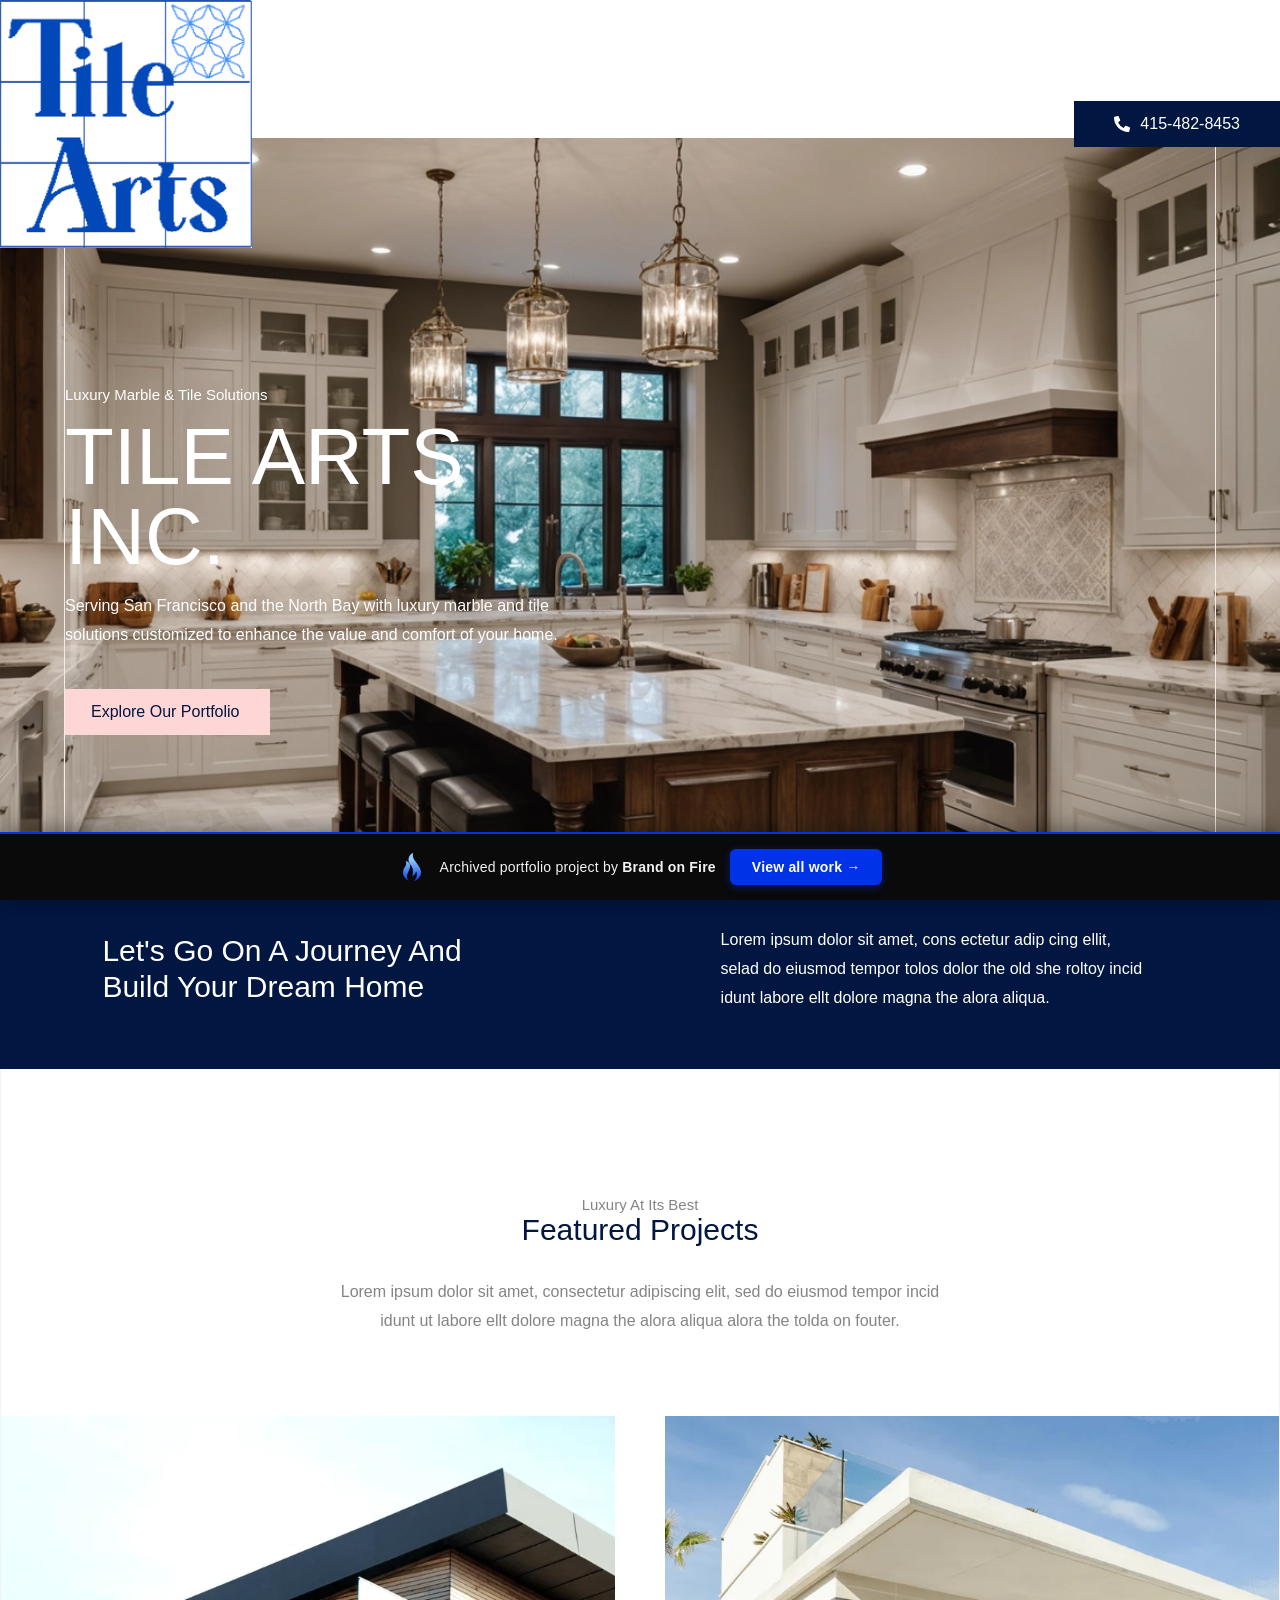
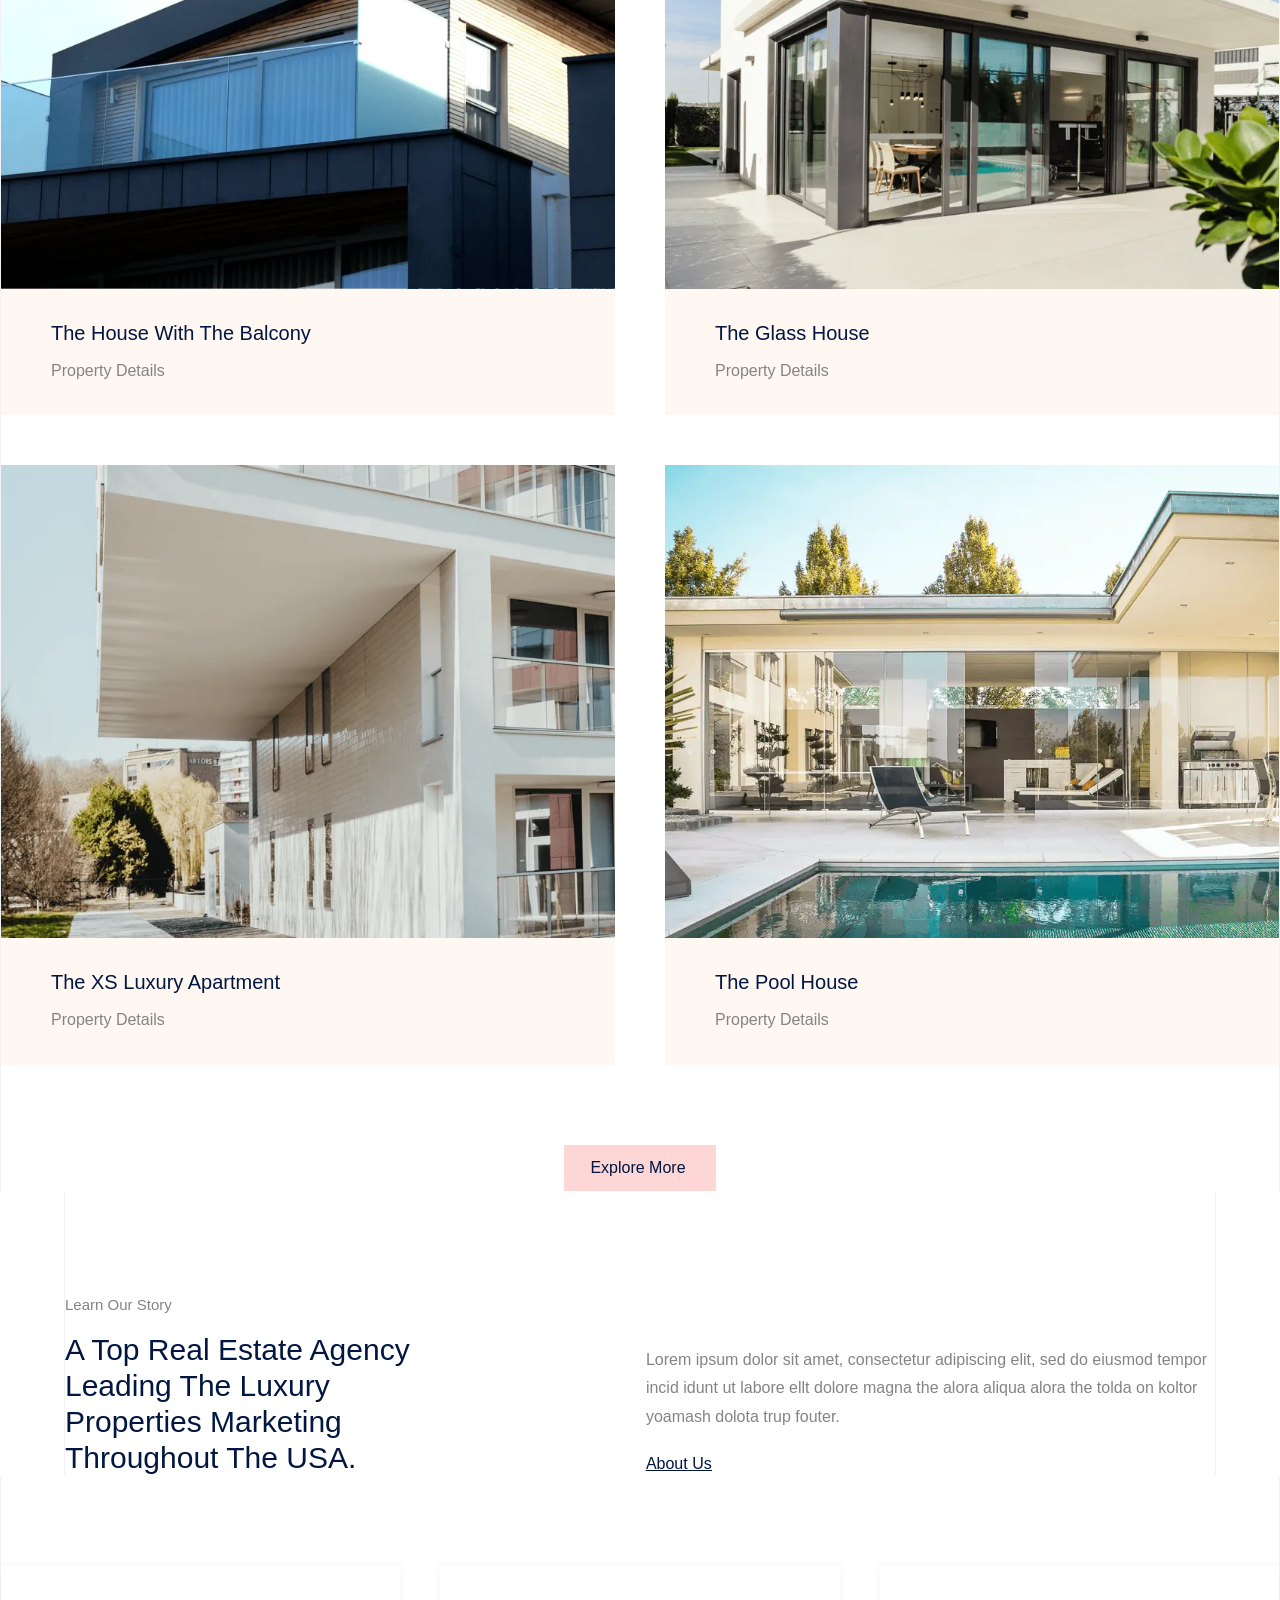
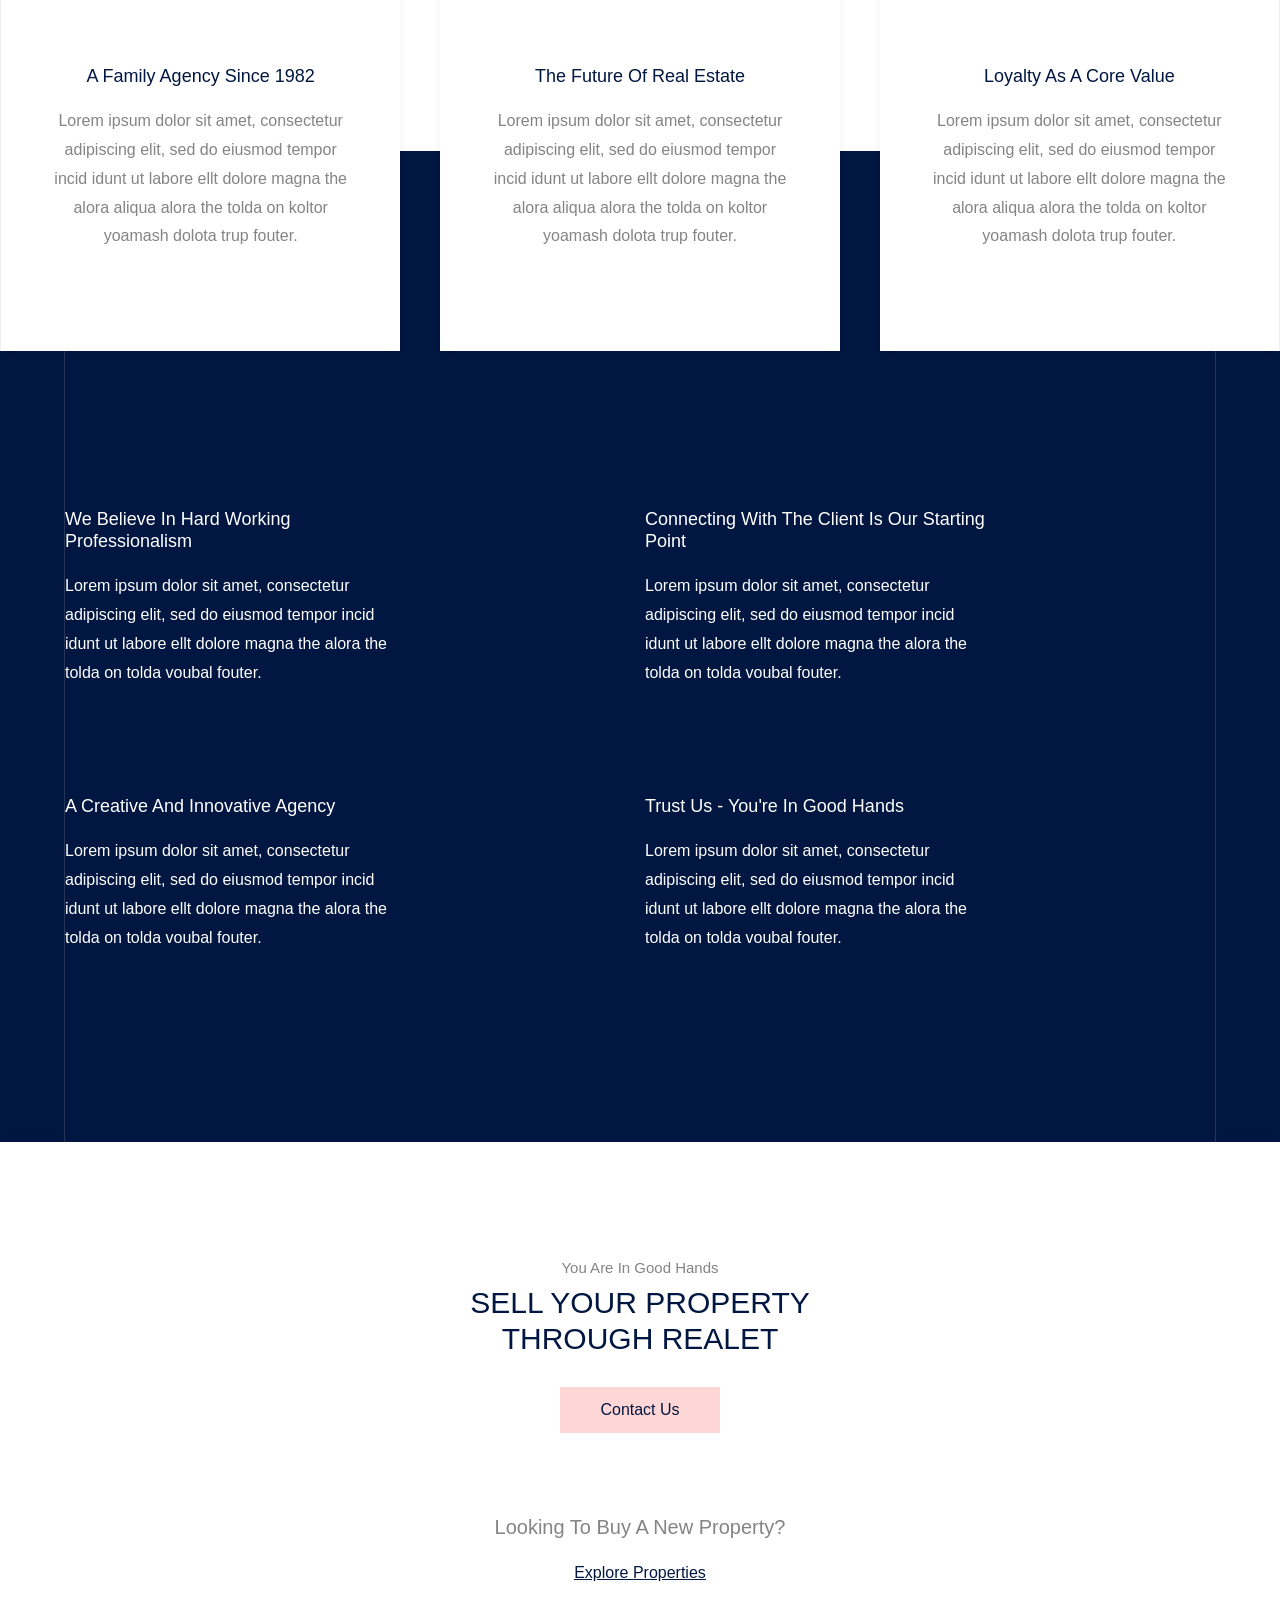
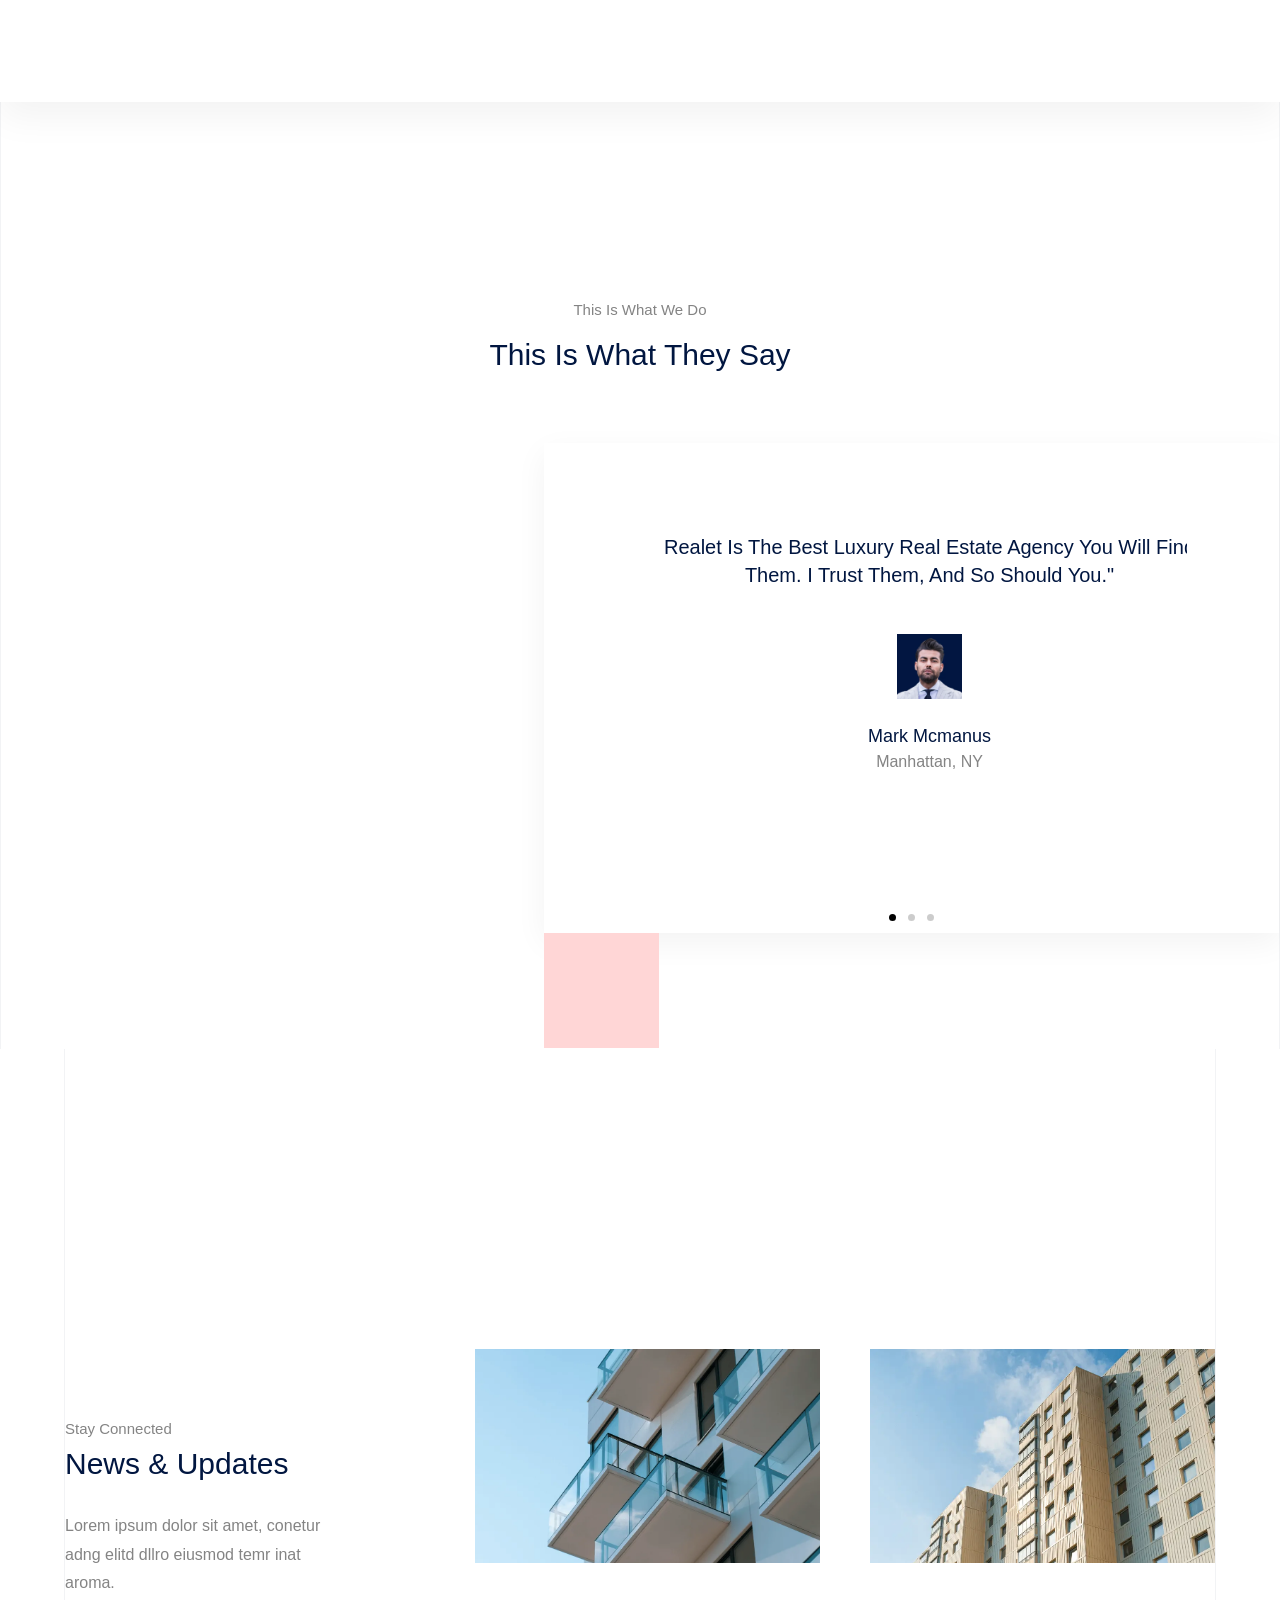
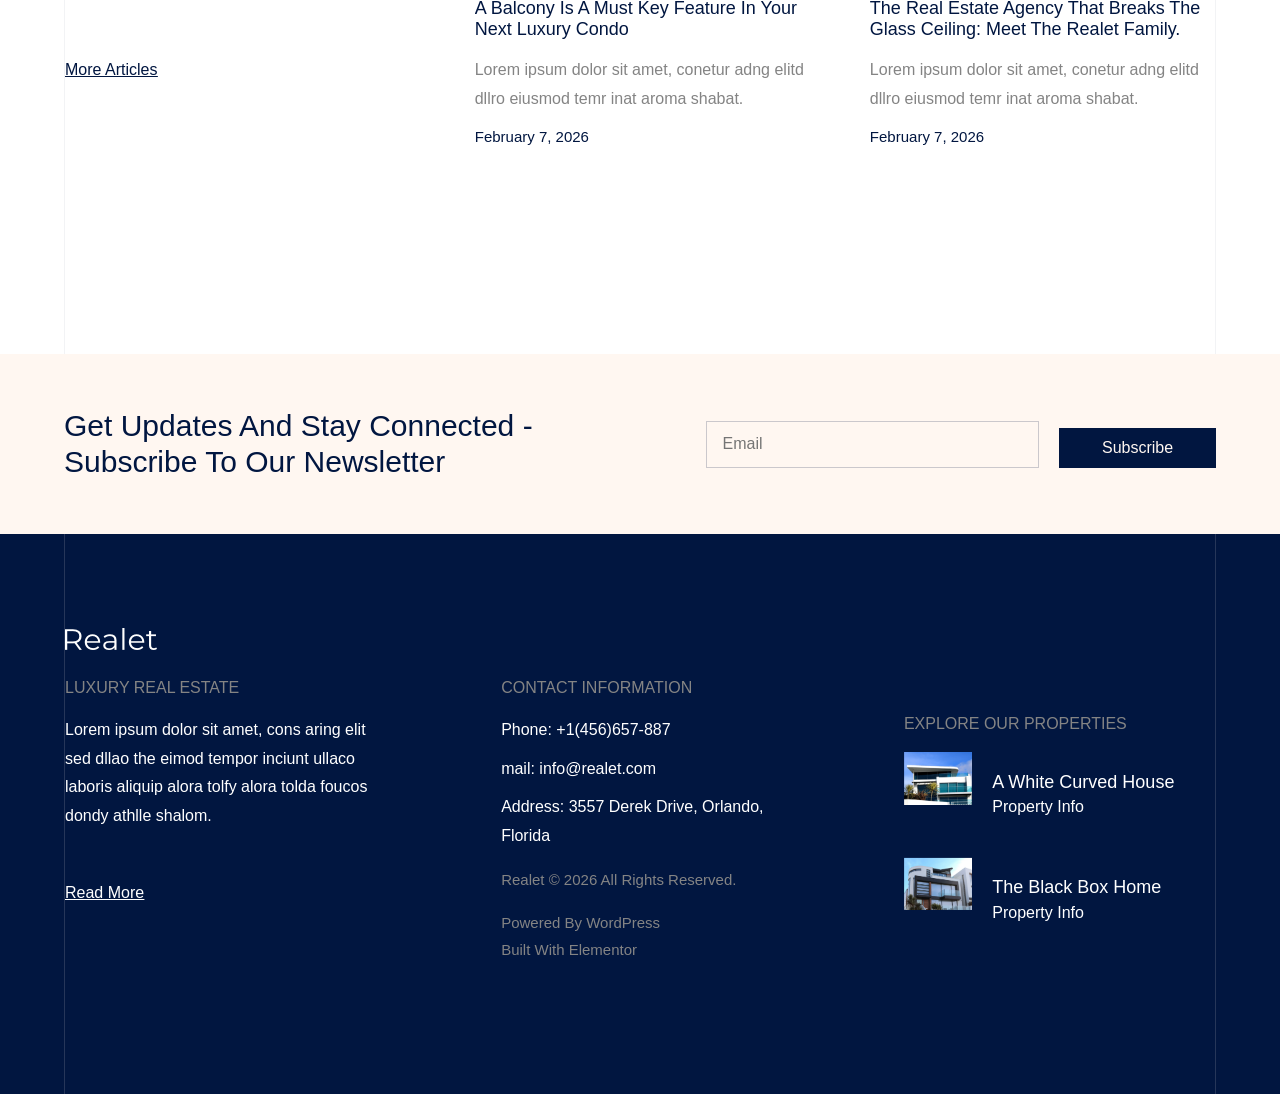
==== commit 694c9cc7: "Portfolio bar: brandonfire.com theme — flame icon, electric-blue accent, taller, larger button" ====
--- a/index.html
+++ b/index.html
@@ -1,4 +1,4 @@
-<!doctype html><html lang="en-US"><head><meta charset="UTF-8"><meta name="viewport" content="width=device-width, initial-scale=1"><link rel="profile" href="https://gmpg.org/xfn/11"><title>Tile Arts Inc. – Transforming spaces with custom tile design and expert installation</title><meta name="robots" content="max-image-preview:large"><link rel="alternate" type="application/rss+xml" title="Tile Arts Inc. » Feed" href="/feed/"><link rel="alternate" type="application/rss+xml" title="Tile Arts Inc. » Comments Feed" href="/comments/feed/"><link rel="https://api.w.org/" href="/wp-json/"><link rel="alternate" title="JSON" type="application/json" href="/wp-json/wp/v2/pages/155"><link rel="canonical" href="/"><meta name="generator" content="Elementor 4.1.1; features: e_font_icon_svg, additional_custom_breakpoints; settings: css_print_method-external, google_font-enabled, font_display-swap"><link rel="icon" href="/wp-content/uploads/2025/09/tile-arts-inc-logo-150x150.png" sizes="32x32"><link rel="icon" href="_a/96a37620fe92.webp" sizes="192x192"><link rel="apple-touch-icon" href="_a/96a37620fe92.webp"><meta name="msapplication-TileImage" content="_a/96a37620fe92.webp"><link rel="stylesheet" href="style.css"><meta name="robots" content="noindex, nofollow"><style id="bof-noform">form,form *,fieldset,fieldset *,input,textarea,select,label.fusion-form-label,.wpcf7,.wpcf7 *,.fusion-form,.fusion-form *,.fusion-contact-form,.fusion-contact-form *,.elementor-form,.elementor-form *,.gform_wrapper,.gform_wrapper *,[class*="contact-form"],[class*="contact-form"] *,[id*="contact-form"],[id*="contact-form"] *{pointer-events:none!important;cursor:default!important;-webkit-user-select:none!important;user-select:none!important}</style></head><body class="home wp-singular page-template page-template-elementor_header_footer page page-id-155 wp-custom-logo wp-embed-responsive wp-theme-hello-elementor ehp-default hello-elementor-default elementor-default elementor-template-full-width elementor-kit-102 elementor-page elementor-page-155 e--ua-blink e--ua-mac e--ua-webkit" data-elementor-device-mode="desktop"><a class="skip-link screen-reader-text" href="#content">Skip to content</a><header data-elementor-type="header" data-elementor-id="132" class="elementor elementor-132 elementor-location-header" data-elementor-post-type="elementor_library"><div class="elementor-element elementor-element-3b5c7f6 e-flex e-con-boxed e-con e-parent e-lazyloaded" data-id="3b5c7f6" data-element_type="container" data-e-type="container"><div class="e-con-inner"><div class="elementor-element elementor-element-780bbea2 elementor-widget elementor-widget-menu-anchor" data-id="780bbea2" data-element_type="widget" data-e-type="widget" data-widget_type="menu-anchor.default"><div class="elementor-menu-anchor" id="top"></div></div></div></div><div class="elementor-element elementor-element-7d35d6d4 e-flex e-con-boxed e-con e-parent e-lazyloaded" data-id="7d35d6d4" data-element_type="container" data-e-type="container" data-settings="{&quot;background_background&quot;:&quot;classic&quot;}"><div class="e-con-inner"><div class="elementor-element elementor-element-10d0f6e e-con-full e-flex e-con e-child" data-id="10d0f6e" data-element_type="container" data-e-type="container"><div class="elementor-element elementor-element-40db2ecf elementor-widget elementor-widget-theme-site-logo elementor-widget-image" data-id="40db2ecf" data-element_type="widget" data-e-type="widget" data-widget_type="theme-site-logo.default"><a href="index.html"><img fetchpriority="high" width="270" height="266" src="_a/96a37620fe92.webp" class="attachment-full size-full wp-image-64" alt="">				</a></div></div><div class="elementor-element elementor-element-7fbab13e e-con-full e-flex e-con e-child" data-id="7fbab13e" data-element_type="container" data-e-type="container"><div class="elementor-element elementor-element-42e90608 elementor-nav-menu__align-end elementor-nav-menu--stretch elementor-nav-menu__text-align-center elementor-nav-menu--dropdown-tablet elementor-nav-menu--toggle elementor-nav-menu--burger elementor-widget elementor-widget-nav-menu" data-id="42e90608" data-element_type="widget" data-e-type="widget" data-settings="{&quot;full_width&quot;:&quot;stretch&quot;,&quot;layout&quot;:&quot;horizontal&quot;,&quot;submenu_icon&quot;:{&quot;value&quot;:&quot;&lt;svg aria-hidden=\&quot;true\&quot; class=\&quot;e-font-icon-svg e-fas-caret-down\&quot; viewBox=\&quot;0 0 320 512\&quot; xmlns=\&quot;http:\/\/www.w3.org\/2000\/svg\&quot;&gt;&lt;path d=\&quot;M31.3 192h257.3c17.8 0 26.7 21.5 14.1 34.1L174.1 354.8c-7.8 7.8-20.5 7.8-28.3 0L17.2 226.1C4.6 213.5 13.5 192 31.3 192z\&quot;&gt;&lt;\/path&gt;&lt;\/svg&gt;&quot;,&quot;library&quot;:&quot;fa-solid&quot;},&quot;toggle&quot;:&quot;burger&quot;}" data-widget_type="nav-menu.default"><nav aria-label="Main Menu" class="elementor-nav-menu--main elementor-nav-menu__container elementor-nav-menu--layout-horizontal e--pointer-none"><ul id="menu-1-42e90608" class="elementor-nav-menu" data-smartmenus-id="1782276790328244"><li class="menu-item menu-item-type-post_type menu-item-object-page menu-item-home current-menu-item page_item page-item-155 current_page_item menu-item-198"><a href="index.html" aria-current="page" class="elementor-item elementor-item-active">Home</a></li><li class="menu-item menu-item-type-post_type menu-item-object-page menu-item-259"><a href="services-old/index.html" class="elementor-item">Services</a></li><li class="menu-item menu-item-type-post_type menu-item-object-page menu-item-261"><a href="portfolio-old/index.html" class="elementor-item">Portfolio</a></li><li class="menu-item menu-item-type-post_type menu-item-object-page menu-item-199"><a href="about/index.html" class="elementor-item">About</a></li><li class="menu-item menu-item-type-post_type menu-item-object-page menu-item-260"><a href="testimonials/index.html" class="elementor-item">Testimonials</a></li></ul>			</nav><div class="elementor-menu-toggle" role="button" tabindex="0" aria-label="Menu Toggle" aria-expanded="false" style=""><svg aria-hidden="true" role="presentation" class="elementor-menu-toggle__icon--open e-font-icon-svg e-eicon-menu-bar" viewBox="0 0 1000 1000" xmlns="http://www.w3.org/2000/svg"><path d="M104 333H896C929 333 958 304 958 271S929 208 896 208H104C71 208 42 237 42 271S71 333 104 333ZM104 583H896C929 583 958 554 958 521S929 458 896 458H104C71 458 42 487 42 521S71 583 104 583ZM104 833H896C929 833 958 804 958 771S929 708 896 708H104C71 708 42 737 42 771S71 833 104 833Z"></path></svg><svg aria-hidden="true" role="presentation" class="elementor-menu-toggle__icon--close e-font-icon-svg e-eicon-close" viewBox="0 0 1000 1000" xmlns="http://www.w3.org/2000/svg"><path d="M742 167L500 408 258 167C246 154 233 150 217 150 196 150 179 158 167 167 154 179 150 196 150 212 150 229 154 242 171 254L408 500 167 742C138 771 138 800 167 829 196 858 225 858 254 829L496 587 738 829C750 842 767 846 783 846 800 846 817 842 829 829 842 817 846 804 846 783 846 767 842 750 829 737L588 500 833 258C863 229 863 200 833 171 804 137 775 137 742 167Z"></path></svg>		</div><nav class="elementor-nav-menu--dropdown elementor-nav-menu__container" aria-hidden="true" style="width: 1366px; left: 0px; top: 40px; --menu-height: 0;"><ul id="menu-2-42e90608" class="elementor-nav-menu" data-smartmenus-id="1782276790329027"><li class="menu-item menu-item-type-post_type menu-item-object-page menu-item-home current-menu-item page_item page-item-155 current_page_item menu-item-198"><a href="index.html" aria-current="page" class="elementor-item elementor-item-active" tabindex="-1">Home</a></li><li class="menu-item menu-item-type-post_type menu-item-object-page menu-item-259"><a href="services-old/index.html" class="elementor-item" tabindex="-1">Services</a></li><li class="menu-item menu-item-type-post_type menu-item-object-page menu-item-261"><a href="portfolio-old/index.html" class="elementor-item" tabindex="-1">Portfolio</a></li><li class="menu-item menu-item-type-post_type menu-item-object-page menu-item-199"><a href="about/index.html" class="elementor-item" tabindex="-1">About</a></li><li class="menu-item menu-item-type-post_type menu-item-object-page menu-item-260"><a href="testimonials/index.html" class="elementor-item" tabindex="-1">Testimonials</a></li></ul>			</nav></div></div><div class="elementor-element elementor-element-650cf36d e-con-full e-flex e-con e-child" data-id="650cf36d" data-element_type="container" data-e-type="container"><div class="elementor-element elementor-element-6443ad29 elementor-align-right elementor-mobile-align-right elementor-widget elementor-widget-button" data-id="6443ad29" data-element_type="widget" data-e-type="widget" data-widget_type="button.default"><a class="elementor-button elementor-button-link elementor-size-sm" href="tel:+1-456-657-887"><span class="elementor-button-content-wrapper"><span class="elementor-button-icon"><svg aria-hidden="true" class="e-font-icon-svg e-fas-phone-alt" viewBox="0 0 512 512" xmlns="http://www.w3.org/2000/svg"><path d="M497.39 361.8l-112-48a24 24 0 0 0-28 6.9l-49.6 60.6A370.66 370.66 0 0 1 130.6 204.11l60.6-49.6a23.94 23.94 0 0 0 6.9-28l-48-112A24.16 24.16 0 0 0 122.6.61l-104 24A24 24 0 0 0 0 48c0 256.5 207.9 464 464 464a24 24 0 0 0 23.4-18.6l24-104a24.29 24.29 0 0 0-14.01-27.6z"></path></svg>			</span><span class="elementor-button-text">415-482-8453</span></span></a></div></div></div></div></header><div data-elementor-type="wp-page" data-elementor-id="155" class="elementor elementor-155" data-elementor-post-type="page"><div class="elementor-element elementor-element-5e5f3385 e-flex e-con-boxed e-con e-parent e-lazyloaded" data-id="5e5f3385" data-element_type="container" data-e-type="container" data-settings="{&quot;background_background&quot;:&quot;classic&quot;}"><div class="e-con-inner"><div class="elementor-element elementor-element-1f37e394 e-con-full e-flex e-con e-child" data-id="1f37e394" data-element_type="container" data-e-type="container"><div class="elementor-element elementor-element-41f8430f elementor-widget elementor-widget-heading" data-id="41f8430f" data-element_type="widget" data-e-type="widget" data-widget_type="heading.default"><h3 class="elementor-heading-title elementor-size-default">Luxury Marble &amp; Tile Solutions</h3>				</div><div class="elementor-element elementor-element-546ba79 elementor-widget elementor-widget-heading" data-id="546ba79" data-element_type="widget" data-e-type="widget" data-widget_type="heading.default"><h1 class="elementor-heading-title elementor-size-default">TILE ARTS INC.</h1>				</div><div class="elementor-element elementor-element-230aa436 elementor-widget elementor-widget-text-editor" data-id="230aa436" data-element_type="widget" data-e-type="widget" data-widget_type="text-editor.default"><p><strong>Serving San Francisco and the North Bay with luxury marble and tile solutions customized to enhance the value and comfort of your home.&nbsp;</strong></p>								</div><div class="elementor-element elementor-element-dbb0f8a elementor-align-left elementor-tablet-align-center elementor-widget elementor-widget-button" data-id="dbb0f8a" data-element_type="widget" data-e-type="widget" data-widget_type="button.default"><a class="elementor-button elementor-button-link elementor-size-sm" href="index.html"><span class="elementor-button-content-wrapper"><span class="elementor-button-text">Explore Our Portfolio</span></span></a></div></div></div></div><div class="elementor-element elementor-element-4aaa42fa e-flex e-con-boxed e-con e-parent e-lazyloaded" data-id="4aaa42fa" data-element_type="container" data-e-type="container" data-settings="{&quot;background_background&quot;:&quot;classic&quot;}"><div class="e-con-inner"><div class="elementor-element elementor-element-1d003d48 e-con-full e-flex e-con e-child" data-id="1d003d48" data-element_type="container" data-e-type="container" data-settings="{&quot;background_background&quot;:&quot;classic&quot;}"><div class="elementor-element elementor-element-3a447149 e-con-full e-flex e-con e-child" data-id="3a447149" data-element_type="container" data-e-type="container"><div class="elementor-element elementor-element-32def62a elementor-widget elementor-widget-heading" data-id="32def62a" data-element_type="widget" data-e-type="widget" data-widget_type="heading.default"><h2 class="elementor-heading-title elementor-size-default">Let's Go On A Journey And Build Your Dream Home
+<!doctype html><html lang="en-US"><head><meta charset="UTF-8"><meta name="viewport" content="width=device-width, initial-scale=1"><title>Tile Arts Inc. – Transforming spaces with custom tile design and expert installation</title><meta name="robots" content="max-image-preview:large"><link rel="alternate" type="application/rss+xml" title="Tile Arts Inc. » Feed" href="/feed/"><link rel="alternate" type="application/rss+xml" title="Tile Arts Inc. » Comments Feed" href="/comments/feed/"><link rel="https://api.w.org/" href="/wp-json/"><link rel="alternate" title="JSON" type="application/json" href="/wp-json/wp/v2/pages/155"><link rel="canonical" href="/"><meta name="generator" content="Elementor 4.1.1; features: e_font_icon_svg, additional_custom_breakpoints; settings: css_print_method-external, google_font-enabled, font_display-swap"><link rel="icon" href="/wp-content/uploads/2025/09/tile-arts-inc-logo-150x150.png" sizes="32x32"><link rel="icon" href="_a/96a37620fe92.webp" sizes="192x192"><link rel="apple-touch-icon" href="_a/96a37620fe92.webp"><meta name="msapplication-TileImage" content="_a/96a37620fe92.webp"><link rel="stylesheet" href="style.css"><meta name="robots" content="noindex, nofollow"><style id="bof-noform">form,form *,fieldset,fieldset *,input,textarea,select,label.fusion-form-label,.wpcf7,.wpcf7 *,.fusion-form,.fusion-form *,.fusion-contact-form,.fusion-contact-form *,.elementor-form,.elementor-form *,.gform_wrapper,.gform_wrapper *,[class*="contact-form"],[class*="contact-form"] *,[id*="contact-form"],[id*="contact-form"] *{pointer-events:none!important;cursor:default!important;-webkit-user-select:none!important;user-select:none!important}</style></head><body class="home wp-singular page-template page-template-elementor_header_footer page page-id-155 wp-custom-logo wp-embed-responsive wp-theme-hello-elementor ehp-default hello-elementor-default elementor-default elementor-template-full-width elementor-kit-102 elementor-page elementor-page-155 e--ua-blink e--ua-mac e--ua-webkit" data-elementor-device-mode="desktop"><a class="skip-link screen-reader-text" href="#content">Skip to content</a><header data-elementor-type="header" data-elementor-id="132" class="elementor elementor-132 elementor-location-header" data-elementor-post-type="elementor_library"><div class="elementor-element elementor-element-3b5c7f6 e-flex e-con-boxed e-con e-parent e-lazyloaded" data-id="3b5c7f6" data-element_type="container" data-e-type="container"><div class="e-con-inner"><div class="elementor-element elementor-element-780bbea2 elementor-widget elementor-widget-menu-anchor" data-id="780bbea2" data-element_type="widget" data-e-type="widget" data-widget_type="menu-anchor.default"><div class="elementor-menu-anchor" id="top"></div></div></div></div><div class="elementor-element elementor-element-7d35d6d4 e-flex e-con-boxed e-con e-parent e-lazyloaded" data-id="7d35d6d4" data-element_type="container" data-e-type="container" data-settings="{&quot;background_background&quot;:&quot;classic&quot;}"><div class="e-con-inner"><div class="elementor-element elementor-element-10d0f6e e-con-full e-flex e-con e-child" data-id="10d0f6e" data-element_type="container" data-e-type="container"><div class="elementor-element elementor-element-40db2ecf elementor-widget elementor-widget-theme-site-logo elementor-widget-image" data-id="40db2ecf" data-element_type="widget" data-e-type="widget" data-widget_type="theme-site-logo.default"><a href="index.html"><img fetchpriority="high" width="270" height="266" src="_a/96a37620fe92.webp" class="attachment-full size-full wp-image-64" alt="">				</a></div></div><div class="elementor-element elementor-element-7fbab13e e-con-full e-flex e-con e-child" data-id="7fbab13e" data-element_type="container" data-e-type="container"><div class="elementor-element elementor-element-42e90608 elementor-nav-menu__align-end elementor-nav-menu--stretch elementor-nav-menu__text-align-center elementor-nav-menu--dropdown-tablet elementor-nav-menu--toggle elementor-nav-menu--burger elementor-widget elementor-widget-nav-menu" data-id="42e90608" data-element_type="widget" data-e-type="widget" data-settings="{&quot;full_width&quot;:&quot;stretch&quot;,&quot;layout&quot;:&quot;horizontal&quot;,&quot;submenu_icon&quot;:{&quot;value&quot;:&quot;&lt;svg aria-hidden=\&quot;true\&quot; class=\&quot;e-font-icon-svg e-fas-caret-down\&quot; viewBox=\&quot;0 0 320 512\&quot; xmlns=\&quot;http:\/\/www.w3.org\/2000\/svg\&quot;&gt;&lt;path d=\&quot;M31.3 192h257.3c17.8 0 26.7 21.5 14.1 34.1L174.1 354.8c-7.8 7.8-20.5 7.8-28.3 0L17.2 226.1C4.6 213.5 13.5 192 31.3 192z\&quot;&gt;&lt;\/path&gt;&lt;\/svg&gt;&quot;,&quot;library&quot;:&quot;fa-solid&quot;},&quot;toggle&quot;:&quot;burger&quot;}" data-widget_type="nav-menu.default"><nav aria-label="Main Menu" class="elementor-nav-menu--main elementor-nav-menu__container elementor-nav-menu--layout-horizontal e--pointer-none"><ul id="menu-1-42e90608" class="elementor-nav-menu" data-smartmenus-id="1782276790328244"><li class="menu-item menu-item-type-post_type menu-item-object-page menu-item-home current-menu-item page_item page-item-155 current_page_item menu-item-198"><a href="index.html" aria-current="page" class="elementor-item elementor-item-active">Home</a></li><li class="menu-item menu-item-type-post_type menu-item-object-page menu-item-259"><a href="services-old/index.html" class="elementor-item">Services</a></li><li class="menu-item menu-item-type-post_type menu-item-object-page menu-item-261"><a href="portfolio-old/index.html" class="elementor-item">Portfolio</a></li><li class="menu-item menu-item-type-post_type menu-item-object-page menu-item-199"><a href="about/index.html" class="elementor-item">About</a></li><li class="menu-item menu-item-type-post_type menu-item-object-page menu-item-260"><a href="testimonials/index.html" class="elementor-item">Testimonials</a></li></ul>			</nav><div class="elementor-menu-toggle" role="button" tabindex="0" aria-label="Menu Toggle" aria-expanded="false" style=""><svg aria-hidden="true" role="presentation" class="elementor-menu-toggle__icon--open e-font-icon-svg e-eicon-menu-bar" viewBox="0 0 1000 1000" xmlns="http://www.w3.org/2000/svg"><path d="M104 333H896C929 333 958 304 958 271S929 208 896 208H104C71 208 42 237 42 271S71 333 104 333ZM104 583H896C929 583 958 554 958 521S929 458 896 458H104C71 458 42 487 42 521S71 583 104 583ZM104 833H896C929 833 958 804 958 771S929 708 896 708H104C71 708 42 737 42 771S71 833 104 833Z"></path></svg><svg aria-hidden="true" role="presentation" class="elementor-menu-toggle__icon--close e-font-icon-svg e-eicon-close" viewBox="0 0 1000 1000" xmlns="http://www.w3.org/2000/svg"><path d="M742 167L500 408 258 167C246 154 233 150 217 150 196 150 179 158 167 167 154 179 150 196 150 212 150 229 154 242 171 254L408 500 167 742C138 771 138 800 167 829 196 858 225 858 254 829L496 587 738 829C750 842 767 846 783 846 800 846 817 842 829 829 842 817 846 804 846 783 846 767 842 750 829 737L588 500 833 258C863 229 863 200 833 171 804 137 775 137 742 167Z"></path></svg>		</div><nav class="elementor-nav-menu--dropdown elementor-nav-menu__container" aria-hidden="true" style="width: 1366px; left: 0px; top: 40px; --menu-height: 0;"><ul id="menu-2-42e90608" class="elementor-nav-menu" data-smartmenus-id="1782276790329027"><li class="menu-item menu-item-type-post_type menu-item-object-page menu-item-home current-menu-item page_item page-item-155 current_page_item menu-item-198"><a href="index.html" aria-current="page" class="elementor-item elementor-item-active" tabindex="-1">Home</a></li><li class="menu-item menu-item-type-post_type menu-item-object-page menu-item-259"><a href="services-old/index.html" class="elementor-item" tabindex="-1">Services</a></li><li class="menu-item menu-item-type-post_type menu-item-object-page menu-item-261"><a href="portfolio-old/index.html" class="elementor-item" tabindex="-1">Portfolio</a></li><li class="menu-item menu-item-type-post_type menu-item-object-page menu-item-199"><a href="about/index.html" class="elementor-item" tabindex="-1">About</a></li><li class="menu-item menu-item-type-post_type menu-item-object-page menu-item-260"><a href="testimonials/index.html" class="elementor-item" tabindex="-1">Testimonials</a></li></ul>			</nav></div></div><div class="elementor-element elementor-element-650cf36d e-con-full e-flex e-con e-child" data-id="650cf36d" data-element_type="container" data-e-type="container"><div class="elementor-element elementor-element-6443ad29 elementor-align-right elementor-mobile-align-right elementor-widget elementor-widget-button" data-id="6443ad29" data-element_type="widget" data-e-type="widget" data-widget_type="button.default"><a class="elementor-button elementor-button-link elementor-size-sm" href="tel:+1-456-657-887"><span class="elementor-button-content-wrapper"><span class="elementor-button-icon"><svg aria-hidden="true" class="e-font-icon-svg e-fas-phone-alt" viewBox="0 0 512 512" xmlns="http://www.w3.org/2000/svg"><path d="M497.39 361.8l-112-48a24 24 0 0 0-28 6.9l-49.6 60.6A370.66 370.66 0 0 1 130.6 204.11l60.6-49.6a23.94 23.94 0 0 0 6.9-28l-48-112A24.16 24.16 0 0 0 122.6.61l-104 24A24 24 0 0 0 0 48c0 256.5 207.9 464 464 464a24 24 0 0 0 23.4-18.6l24-104a24.29 24.29 0 0 0-14.01-27.6z"></path></svg>			</span><span class="elementor-button-text">415-482-8453</span></span></a></div></div></div></div></header><div data-elementor-type="wp-page" data-elementor-id="155" class="elementor elementor-155" data-elementor-post-type="page"><div class="elementor-element elementor-element-5e5f3385 e-flex e-con-boxed e-con e-parent e-lazyloaded" data-id="5e5f3385" data-element_type="container" data-e-type="container" data-settings="{&quot;background_background&quot;:&quot;classic&quot;}"><div class="e-con-inner"><div class="elementor-element elementor-element-1f37e394 e-con-full e-flex e-con e-child" data-id="1f37e394" data-element_type="container" data-e-type="container"><div class="elementor-element elementor-element-41f8430f elementor-widget elementor-widget-heading" data-id="41f8430f" data-element_type="widget" data-e-type="widget" data-widget_type="heading.default"><h3 class="elementor-heading-title elementor-size-default">Luxury Marble &amp; Tile Solutions</h3>				</div><div class="elementor-element elementor-element-546ba79 elementor-widget elementor-widget-heading" data-id="546ba79" data-element_type="widget" data-e-type="widget" data-widget_type="heading.default"><h1 class="elementor-heading-title elementor-size-default">TILE ARTS INC.</h1>				</div><div class="elementor-element elementor-element-230aa436 elementor-widget elementor-widget-text-editor" data-id="230aa436" data-element_type="widget" data-e-type="widget" data-widget_type="text-editor.default"><p><strong>Serving San Francisco and the North Bay with luxury marble and tile solutions customized to enhance the value and comfort of your home.&nbsp;</strong></p>								</div><div class="elementor-element elementor-element-dbb0f8a elementor-align-left elementor-tablet-align-center elementor-widget elementor-widget-button" data-id="dbb0f8a" data-element_type="widget" data-e-type="widget" data-widget_type="button.default"><a class="elementor-button elementor-button-link elementor-size-sm" href="index.html"><span class="elementor-button-content-wrapper"><span class="elementor-button-text">Explore Our Portfolio</span></span></a></div></div></div></div><div class="elementor-element elementor-element-4aaa42fa e-flex e-con-boxed e-con e-parent e-lazyloaded" data-id="4aaa42fa" data-element_type="container" data-e-type="container" data-settings="{&quot;background_background&quot;:&quot;classic&quot;}"><div class="e-con-inner"><div class="elementor-element elementor-element-1d003d48 e-con-full e-flex e-con e-child" data-id="1d003d48" data-element_type="container" data-e-type="container" data-settings="{&quot;background_background&quot;:&quot;classic&quot;}"><div class="elementor-element elementor-element-3a447149 e-con-full e-flex e-con e-child" data-id="3a447149" data-element_type="container" data-e-type="container"><div class="elementor-element elementor-element-32def62a elementor-widget elementor-widget-heading" data-id="32def62a" data-element_type="widget" data-e-type="widget" data-widget_type="heading.default"><h2 class="elementor-heading-title elementor-size-default">Let's Go On A Journey And Build Your Dream Home
 </h2>				</div></div><div class="elementor-element elementor-element-51598a01 e-con-full e-flex e-con e-child" data-id="51598a01" data-element_type="container" data-e-type="container"><div class="elementor-element elementor-element-ff9410c elementor-widget elementor-widget-text-editor" data-id="ff9410c" data-element_type="widget" data-e-type="widget" data-widget_type="text-editor.default">
 									Lorem ipsum dolor sit amet, cons ectetur adip cing ellit, selad do eiusmod tempor tolos dolor the old she roltoy incid idunt labore ellt dolore magna the alora aliqua.								</div></div></div></div></div><div class="elementor-element elementor-element-40cd2889 e-flex e-con-boxed e-con e-parent e-lazyloaded" data-id="40cd2889" data-element_type="container" data-e-type="container"><div class="e-con-inner"><div class="elementor-element elementor-element-5445bd43 e-con-full e-flex e-con e-child" data-id="5445bd43" data-element_type="container" data-e-type="container"><div class="elementor-element elementor-element-74d7e4b8 e-flex e-con-boxed e-con e-child" data-id="74d7e4b8" data-element_type="container" data-e-type="container"><div class="e-con-inner"><div class="elementor-element elementor-element-4706553c elementor-widget elementor-widget-heading" data-id="4706553c" data-element_type="widget" data-e-type="widget" data-widget_type="heading.default"><h3 class="elementor-heading-title elementor-size-default">Luxury At Its Best</h3>				</div><div class="elementor-element elementor-element-3088a19 elementor-widget elementor-widget-heading" data-id="3088a19" data-element_type="widget" data-e-type="widget" data-widget_type="heading.default"><h2 class="elementor-heading-title elementor-size-default">Featured Projects</h2>				</div><div class="elementor-element elementor-element-7ec889c4 elementor-widget elementor-widget-text-editor" data-id="7ec889c4" data-element_type="widget" data-e-type="widget" data-widget_type="text-editor.default">
 									Lorem ipsum dolor sit amet, consectetur adipiscing elit, sed do eiusmod tempor incid idunt ut labore ellt dolore magna the alora aliqua alora the tolda on  fouter.								</div></div></div><div class="elementor-element elementor-element-71bda9ed elementor-grid-2 elementor-grid-tablet-2 elementor-grid-mobile-1 elementor-posts--thumbnail-top elementor-widget elementor-widget-posts" data-id="71bda9ed" data-element_type="widget" data-e-type="widget" data-settings="{&quot;classic_columns&quot;:&quot;2&quot;,&quot;classic_row_gap&quot;:{&quot;unit&quot;:&quot;px&quot;,&quot;size&quot;:&quot;50&quot;,&quot;sizes&quot;:[]},&quot;classic_columns_tablet&quot;:&quot;2&quot;,&quot;classic_columns_mobile&quot;:&quot;1&quot;,&quot;classic_row_gap_tablet&quot;:{&quot;unit&quot;:&quot;px&quot;,&quot;size&quot;:&quot;&quot;,&quot;sizes&quot;:[]},&quot;classic_row_gap_mobile&quot;:{&quot;unit&quot;:&quot;px&quot;,&quot;size&quot;:&quot;&quot;,&quot;sizes&quot;:[]}}" data-widget_type="posts.classic"><div class="elementor-widget-container"><div class="elementor-posts-container elementor-posts elementor-posts--skin-classic elementor-grid elementor-has-item-ratio" role="list"><article class="elementor-post elementor-grid-item post-180 post type-post status-publish format-standard has-post-thumbnail hentry category-properties" role="listitem"><a class="elementor-post__thumbnail__link" href="the-house-with-the-balcony/index.html" tabindex="-1"><div class="elementor-post__thumbnail"><img decoding="async" width="823" height="639" src="_a/ddb2ad180dd4.webp" class="attachment-full size-full wp-image-195" alt=""></div></a><div class="elementor-post__text"><h3 class="elementor-post__title"><a href="the-house-with-the-balcony/index.html">
@@ -34,8 +34,8 @@
 			February 7, 2026		</span></div></div></article><article class="elementor-post elementor-grid-item post-170 post type-post status-publish format-standard has-post-thumbnail hentry category-news" role="listitem"><div class="elementor-post__card"><a class="elementor-post__thumbnail__link" href="#" tabindex="-1"><div class="elementor-post__thumbnail"><img decoding="async" width="985" height="635" src="_a/855a713d60d0.webp" class="attachment-full size-full wp-image-188" alt=""></div></a><div class="elementor-post__text"><h3 class="elementor-post__title"><a href="#">
 				The real estate agency that breaks the glass ceiling: Meet the Realet family.			</a></h3><div class="elementor-post__excerpt"><p>Lorem ipsum dolor sit amet, conetur adng elitd dllro eiusmod temr inat aroma shabat.</p></div></div><div class="elementor-post__meta-data"><span class="elementor-post-date">
 			February 7, 2026		</span></div></div></article></div></div></div></div></div></div></div></div><footer data-elementor-type="footer" data-elementor-id="124" class="elementor elementor-124 elementor-location-footer" data-elementor-post-type="elementor_library"><div class="elementor-element elementor-element-57a09352 e-flex e-con-boxed e-con e-parent" data-id="57a09352" data-element_type="container" data-e-type="container" data-settings="{&quot;background_background&quot;:&quot;classic&quot;}"><div class="e-con-inner"><div class="elementor-element elementor-element-2597be1 e-con-full e-flex e-con e-child" data-id="2597be1" data-element_type="container" data-e-type="container" data-settings="{&quot;background_background&quot;:&quot;classic&quot;}"><div class="elementor-element elementor-element-624711ee e-con-full e-flex e-con e-child" data-id="624711ee" data-element_type="container" data-e-type="container"><div class="elementor-element elementor-element-77e36be elementor-widget elementor-widget-heading" data-id="77e36be" data-element_type="widget" data-e-type="widget" data-widget_type="heading.default"><h2 class="elementor-heading-title elementor-size-default">Get Updates And Stay Connected -Subscribe To Our Newsletter</h2>				</div></div><div class="elementor-element elementor-element-1296664c e-con-full e-flex e-con e-child" data-id="1296664c" data-element_type="container" data-e-type="container"><div class="elementor-element elementor-element-7c8674b3 elementor-button-align-stretch elementor-widget elementor-widget-form" data-id="7c8674b3" data-element_type="widget" data-e-type="widget" data-settings="{&quot;button_width&quot;:&quot;33&quot;,&quot;step_next_label&quot;:&quot;Next&quot;,&quot;step_previous_label&quot;:&quot;Previous&quot;,&quot;step_type&quot;:&quot;number_text&quot;,&quot;step_icon_shape&quot;:&quot;circle&quot;}" data-widget_type="form.default"><form class="elementor-form" method="post" name="Newsletter Form" aria-label="Newsletter Form"><input type="hidden" name="post_id" value="124"><input type="hidden" name="form_id" value="7c8674b3"><input type="hidden" name="referer_title" value="Page not found"><div class="elementor-form-fields-wrapper elementor-labels-"><div class="elementor-field-type-email elementor-field-group elementor-column elementor-field-group-email elementor-col-66 elementor-field-required"><input size="1" type="email" name="form_fields[email]" id="form-field-email" class="elementor-field elementor-size-sm  elementor-field-textual" placeholder="Email" required="required"></div><div class="elementor-field-group elementor-column elementor-field-type-submit elementor-col-33 e-form__buttons"><button class="elementor-button elementor-size-sm" type="submit"><span class="elementor-button-content-wrapper"><span class="elementor-button-text">Subscribe</span></span></button></div></div></form></div></div></div></div></div><div class="elementor-element elementor-element-66e8cecb e-flex e-con-boxed e-con e-parent" data-id="66e8cecb" data-element_type="container" data-e-type="container" data-settings="{&quot;background_background&quot;:&quot;classic&quot;}"><div class="e-con-inner"><div class="elementor-element elementor-element-6a3fb48e e-con-full e-flex e-con e-child" data-id="6a3fb48e" data-element_type="container" data-e-type="container"><div class="elementor-element elementor-element-6db94faf elementor-widget elementor-widget-image" data-id="6db94faf" data-element_type="widget" data-e-type="widget" data-widget_type="image.default"><a href="index.html"><img width="92" height="22" src="_a/d5df95a62db5.webp" class="attachment-full size-full wp-image-125" alt="">								</a></div><div class="elementor-element elementor-element-72595adb e-con-full e-flex e-con e-child" data-id="72595adb" data-element_type="container" data-e-type="container"><div class="elementor-element elementor-element-3ac321b9 e-con-full e-flex e-con e-child" data-id="3ac321b9" data-element_type="container" data-e-type="container"><div class="elementor-element elementor-element-34748fa1 elementor-widget elementor-widget-heading" data-id="34748fa1" data-element_type="widget" data-e-type="widget" data-widget_type="heading.default"><h4 class="elementor-heading-title elementor-size-default">Luxury Real Estate</h4>				</div><div class="elementor-element elementor-element-6f1b0501 elementor-widget elementor-widget-text-editor" data-id="6f1b0501" data-element_type="widget" data-e-type="widget" data-widget_type="text-editor.default">
-									Lorem ipsum dolor sit amet, cons aring elit sed dllao the eimod tempor inciunt ullaco laboris aliquip alora tolfy alora tolda foucos dondy athlle shalom.								</div><div class="elementor-element elementor-element-75db620b elementor-align-left elementor-mobile-align-center elementor-widget elementor-widget-button" data-id="75db620b" data-element_type="widget" data-e-type="widget" data-widget_type="button.default"><a class="elementor-button elementor-button-link elementor-size-sm elementor-animation-sink" href="about/index.html"><span class="elementor-button-content-wrapper"><span class="elementor-button-text">Read More</span></span></a></div></div><div class="elementor-element elementor-element-55b465db e-con-full e-flex e-con e-child" data-id="55b465db" data-element_type="container" data-e-type="container"><div class="elementor-element elementor-element-423d585f elementor-widget elementor-widget-heading" data-id="423d585f" data-element_type="widget" data-e-type="widget" data-widget_type="heading.default"><h4 class="elementor-heading-title elementor-size-default">Contact Information</h4>				</div><div class="elementor-element elementor-element-f066e6b elementor-mobile-align-center elementor-icon-list--layout-traditional elementor-list-item-link-full_width elementor-widget elementor-widget-icon-list" data-id="f066e6b" data-element_type="widget" data-e-type="widget" data-widget_type="icon-list.default"><ul class="elementor-icon-list-items"><li class="elementor-icon-list-item"><span class="elementor-icon-list-text">Phone: +1(456)657-887</span></li><li class="elementor-icon-list-item"><span class="elementor-icon-list-text">mail: info@realet.com</span></li><li class="elementor-icon-list-item"><span class="elementor-icon-list-text">Address: 3557 Derek Drive, Orlando, Florida</span></li></ul></div><div class="elementor-element elementor-element-5b9b3c4d elementor-widget elementor-widget-heading" data-id="5b9b3c4d" data-element_type="widget" data-e-type="widget" data-widget_type="heading.default"><p class="elementor-heading-title elementor-size-default">Realet © 2026 All Rights Reserved. </p>				</div><div class="elementor-element elementor-element-215f79de elementor-icon-list--layout-inline elementor-align-start elementor-mobile-align-center elementor-list-item-link-full_width elementor-widget elementor-widget-icon-list" data-id="215f79de" data-element_type="widget" data-e-type="widget" data-widget_type="icon-list.default"><ul class="elementor-icon-list-items elementor-inline-items"><li class="elementor-icon-list-item elementor-inline-item"><a href="https://elementor.com/wordpress/" target="_blank"><span class="elementor-icon-list-text">Powered by WordPress</span></a></li><li class="elementor-icon-list-item elementor-inline-item"><a href="https://elementor.com/" target="_blank"><span class="elementor-icon-list-text">Built with Elementor</span></a></li></ul></div></div><div class="elementor-element elementor-element-426309ac e-con-full e-flex e-con e-child" data-id="426309ac" data-element_type="container" data-e-type="container"><div class="elementor-element elementor-element-17dfd222 elementor-widget elementor-widget-heading" data-id="17dfd222" data-element_type="widget" data-e-type="widget" data-widget_type="heading.default"><h4 class="elementor-heading-title elementor-size-default">EXPLORE OUR PROPERTIES</h4>				</div><div class="elementor-element elementor-element-7d1f5706 elementor-grid-1 elementor-posts--thumbnail-left elementor-posts--align-left elementor-widget-mobile__width-inherit elementor-grid-tablet-2 elementor-grid-mobile-1 elementor-widget elementor-widget-posts" data-id="7d1f5706" data-element_type="widget" data-e-type="widget" data-settings="{&quot;classic_columns&quot;:&quot;1&quot;,&quot;classic_columns_tablet&quot;:&quot;2&quot;,&quot;classic_columns_mobile&quot;:&quot;1&quot;,&quot;classic_row_gap&quot;:{&quot;unit&quot;:&quot;px&quot;,&quot;size&quot;:35,&quot;sizes&quot;:[]},&quot;classic_row_gap_tablet&quot;:{&quot;unit&quot;:&quot;px&quot;,&quot;size&quot;:&quot;&quot;,&quot;sizes&quot;:[]},&quot;classic_row_gap_mobile&quot;:{&quot;unit&quot;:&quot;px&quot;,&quot;size&quot;:&quot;&quot;,&quot;sizes&quot;:[]}}" data-widget_type="posts.classic"><div class="elementor-widget-container"><div class="elementor-posts-container elementor-posts elementor-posts--skin-classic elementor-grid elementor-has-item-ratio" role="list"><article class="elementor-post elementor-grid-item post-178 post type-post status-publish format-standard has-post-thumbnail hentry category-properties" role="listitem"><a class="elementor-post__thumbnail__link" href="a-white-curved-house/index.html" tabindex="-1"><div class="elementor-post__thumbnail elementor-fit-height"><img width="823" height="639" src="_a/62ef03d9e59b.webp" class="attachment-full size-full wp-image-194" alt=""></div></a><div class="elementor-post__text"><h3 class="elementor-post__title"><a href="a-white-curved-house/index.html">
+									Lorem ipsum dolor sit amet, cons aring elit sed dllao the eimod tempor inciunt ullaco laboris aliquip alora tolfy alora tolda foucos dondy athlle shalom.								</div><div class="elementor-element elementor-element-75db620b elementor-align-left elementor-mobile-align-center elementor-widget elementor-widget-button" data-id="75db620b" data-element_type="widget" data-e-type="widget" data-widget_type="button.default"><a class="elementor-button elementor-button-link elementor-size-sm elementor-animation-sink" href="about/index.html"><span class="elementor-button-content-wrapper"><span class="elementor-button-text">Read More</span></span></a></div></div><div class="elementor-element elementor-element-55b465db e-con-full e-flex e-con e-child" data-id="55b465db" data-element_type="container" data-e-type="container"><div class="elementor-element elementor-element-423d585f elementor-widget elementor-widget-heading" data-id="423d585f" data-element_type="widget" data-e-type="widget" data-widget_type="heading.default"><h4 class="elementor-heading-title elementor-size-default">Contact Information</h4>				</div><div class="elementor-element elementor-element-f066e6b elementor-mobile-align-center elementor-icon-list--layout-traditional elementor-list-item-link-full_width elementor-widget elementor-widget-icon-list" data-id="f066e6b" data-element_type="widget" data-e-type="widget" data-widget_type="icon-list.default"><ul class="elementor-icon-list-items"><li class="elementor-icon-list-item"><span class="elementor-icon-list-text">Phone: +1(456)657-887</span></li><li class="elementor-icon-list-item"><span class="elementor-icon-list-text">mail: info@realet.com</span></li><li class="elementor-icon-list-item"><span class="elementor-icon-list-text">Address: 3557 Derek Drive, Orlando, Florida</span></li></ul></div><div class="elementor-element elementor-element-5b9b3c4d elementor-widget elementor-widget-heading" data-id="5b9b3c4d" data-element_type="widget" data-e-type="widget" data-widget_type="heading.default"><p class="elementor-heading-title elementor-size-default">Realet © 2026 All Rights Reserved. </p>				</div><div class="elementor-element elementor-element-215f79de elementor-icon-list--layout-inline elementor-align-start elementor-mobile-align-center elementor-list-item-link-full_width elementor-widget elementor-widget-icon-list" data-id="215f79de" data-element_type="widget" data-e-type="widget" data-widget_type="icon-list.default"><ul class="elementor-icon-list-items elementor-inline-items"><li class="elementor-icon-list-item elementor-inline-item"><a target="_blank"><span class="elementor-icon-list-text">Powered by WordPress</span></a></li><li class="elementor-icon-list-item elementor-inline-item"><a target="_blank"><span class="elementor-icon-list-text">Built with Elementor</span></a></li></ul></div></div><div class="elementor-element elementor-element-426309ac e-con-full e-flex e-con e-child" data-id="426309ac" data-element_type="container" data-e-type="container"><div class="elementor-element elementor-element-17dfd222 elementor-widget elementor-widget-heading" data-id="17dfd222" data-element_type="widget" data-e-type="widget" data-widget_type="heading.default"><h4 class="elementor-heading-title elementor-size-default">EXPLORE OUR PROPERTIES</h4>				</div><div class="elementor-element elementor-element-7d1f5706 elementor-grid-1 elementor-posts--thumbnail-left elementor-posts--align-left elementor-widget-mobile__width-inherit elementor-grid-tablet-2 elementor-grid-mobile-1 elementor-widget elementor-widget-posts" data-id="7d1f5706" data-element_type="widget" data-e-type="widget" data-settings="{&quot;classic_columns&quot;:&quot;1&quot;,&quot;classic_columns_tablet&quot;:&quot;2&quot;,&quot;classic_columns_mobile&quot;:&quot;1&quot;,&quot;classic_row_gap&quot;:{&quot;unit&quot;:&quot;px&quot;,&quot;size&quot;:35,&quot;sizes&quot;:[]},&quot;classic_row_gap_tablet&quot;:{&quot;unit&quot;:&quot;px&quot;,&quot;size&quot;:&quot;&quot;,&quot;sizes&quot;:[]},&quot;classic_row_gap_mobile&quot;:{&quot;unit&quot;:&quot;px&quot;,&quot;size&quot;:&quot;&quot;,&quot;sizes&quot;:[]}}" data-widget_type="posts.classic"><div class="elementor-widget-container"><div class="elementor-posts-container elementor-posts elementor-posts--skin-classic elementor-grid elementor-has-item-ratio" role="list"><article class="elementor-post elementor-grid-item post-178 post type-post status-publish format-standard has-post-thumbnail hentry category-properties" role="listitem"><a class="elementor-post__thumbnail__link" href="a-white-curved-house/index.html" tabindex="-1"><div class="elementor-post__thumbnail elementor-fit-height"><img width="823" height="639" src="_a/62ef03d9e59b.webp" class="attachment-full size-full wp-image-194" alt=""></div></a><div class="elementor-post__text"><h3 class="elementor-post__title"><a href="a-white-curved-house/index.html">
 				A White Curved House			</a></h3><a class="elementor-post__read-more" href="a-white-curved-house/index.html" aria-label="Read more about A White Curved House" tabindex="-1">
 			Property Info		</a></div></article><article class="elementor-post elementor-grid-item post-179 post type-post status-publish format-standard has-post-thumbnail hentry category-properties" role="listitem"><a class="elementor-post__thumbnail__link" href="the-black-box-home/index.html" tabindex="-1"><div class="elementor-post__thumbnail elementor-fit-height"><img width="823" height="639" src="_a/60aef12fd03f.webp" class="attachment-full size-full wp-image-192" alt=""></div></a><div class="elementor-post__text"><h3 class="elementor-post__title"><a href="the-black-box-home/index.html">
 				The Black Box Home			</a></h3><a class="elementor-post__read-more" href="the-black-box-home/index.html" aria-label="Read more about The Black Box Home" tabindex="-1">
-			Property Info		</a></div></article></div></div></div></div></div></div></div></div><div class="elementor-element elementor-element-90b799d e-con-full e-flex e-con e-parent" data-id="90b799d" data-element_type="container" data-e-type="container"></div></footer><span id="elementor-device-mode" class="elementor-screen-only"></span><svg style="display: none;" class="e-font-icon-svg-symbols"></svg><!-- bof-portfolio-bar --><a href="https://brandonfire.com/portfolio/" id="bof-portfolio-bar" rel="noopener" style="position:fixed;left:0;right:0;bottom:0;z-index:2147483647;display:flex;align-items:center;justify-content:center;gap:10px;flex-wrap:wrap;background:#14181c;color:#ffffff !important;font-family:-apple-system,BlinkMacSystemFont,'Segoe UI',Roboto,Helvetica,Arial,sans-serif;font-size:13px;font-weight:500;line-height:1;letter-spacing:.2px;padding:11px 16px;text-decoration:none !important;box-shadow:0 -2px 14px rgba(0,0,0,.28);border-top:2px solid #e2542c;box-sizing:border-box;"><span style="opacity:.92;color:#fff;">Archived portfolio project by <strong style="font-weight:700;color:#fff;">Brand&nbsp;on&nbsp;Fire</strong></span><span style="background:#e2542c;color:#fff;padding:6px 12px;border-radius:4px;font-weight:600;white-space:nowrap;">View&nbsp;all&nbsp;work&nbsp;&rarr;</span></a><!-- /bof-portfolio-bar --></body></html>+			Property Info		</a></div></article></div></div></div></div></div></div></div></div><div class="elementor-element elementor-element-90b799d e-con-full e-flex e-con e-parent" data-id="90b799d" data-element_type="container" data-e-type="container"></div></footer><span id="elementor-device-mode" class="elementor-screen-only"></span><svg style="display: none;" class="e-font-icon-svg-symbols"></svg><!-- bof-portfolio-bar --><a href="https://brandonfire.com/portfolio/" id="bof-portfolio-bar" rel="noopener" style="position:fixed;left:0;right:0;bottom:0;z-index:2147483647;display:flex;align-items:center;justify-content:center;gap:14px;flex-wrap:wrap;background:#0a0a0a;color:#ffffff !important;font-family:Inter,-apple-system,BlinkMacSystemFont,'Segoe UI',Roboto,Helvetica,Arial,sans-serif;font-size:14px;font-weight:500;line-height:1;letter-spacing:.2px;padding:15px 18px;text-decoration:none !important;box-shadow:0 -3px 22px rgba(0,0,0,.45);border-top:2px solid #0033e7;box-sizing:border-box;"><img src="[data-uri]" alt="" width="28" height="28" style="display:block;flex:0 0 auto;width:28px;height:28px;"><span style="opacity:.95;color:#fff;">Archived portfolio project by <strong style="font-weight:700;color:#fff;">Brand&nbsp;on&nbsp;Fire</strong></span><span style="background:#0033e7;color:#fff;padding:11px 22px;border-radius:6px;font-weight:700;font-size:14px;white-space:nowrap;box-shadow:0 2px 10px rgba(0,51,231,.4);">View&nbsp;all&nbsp;work&nbsp;&rarr;</span></a><!-- /bof-portfolio-bar --></body></html>
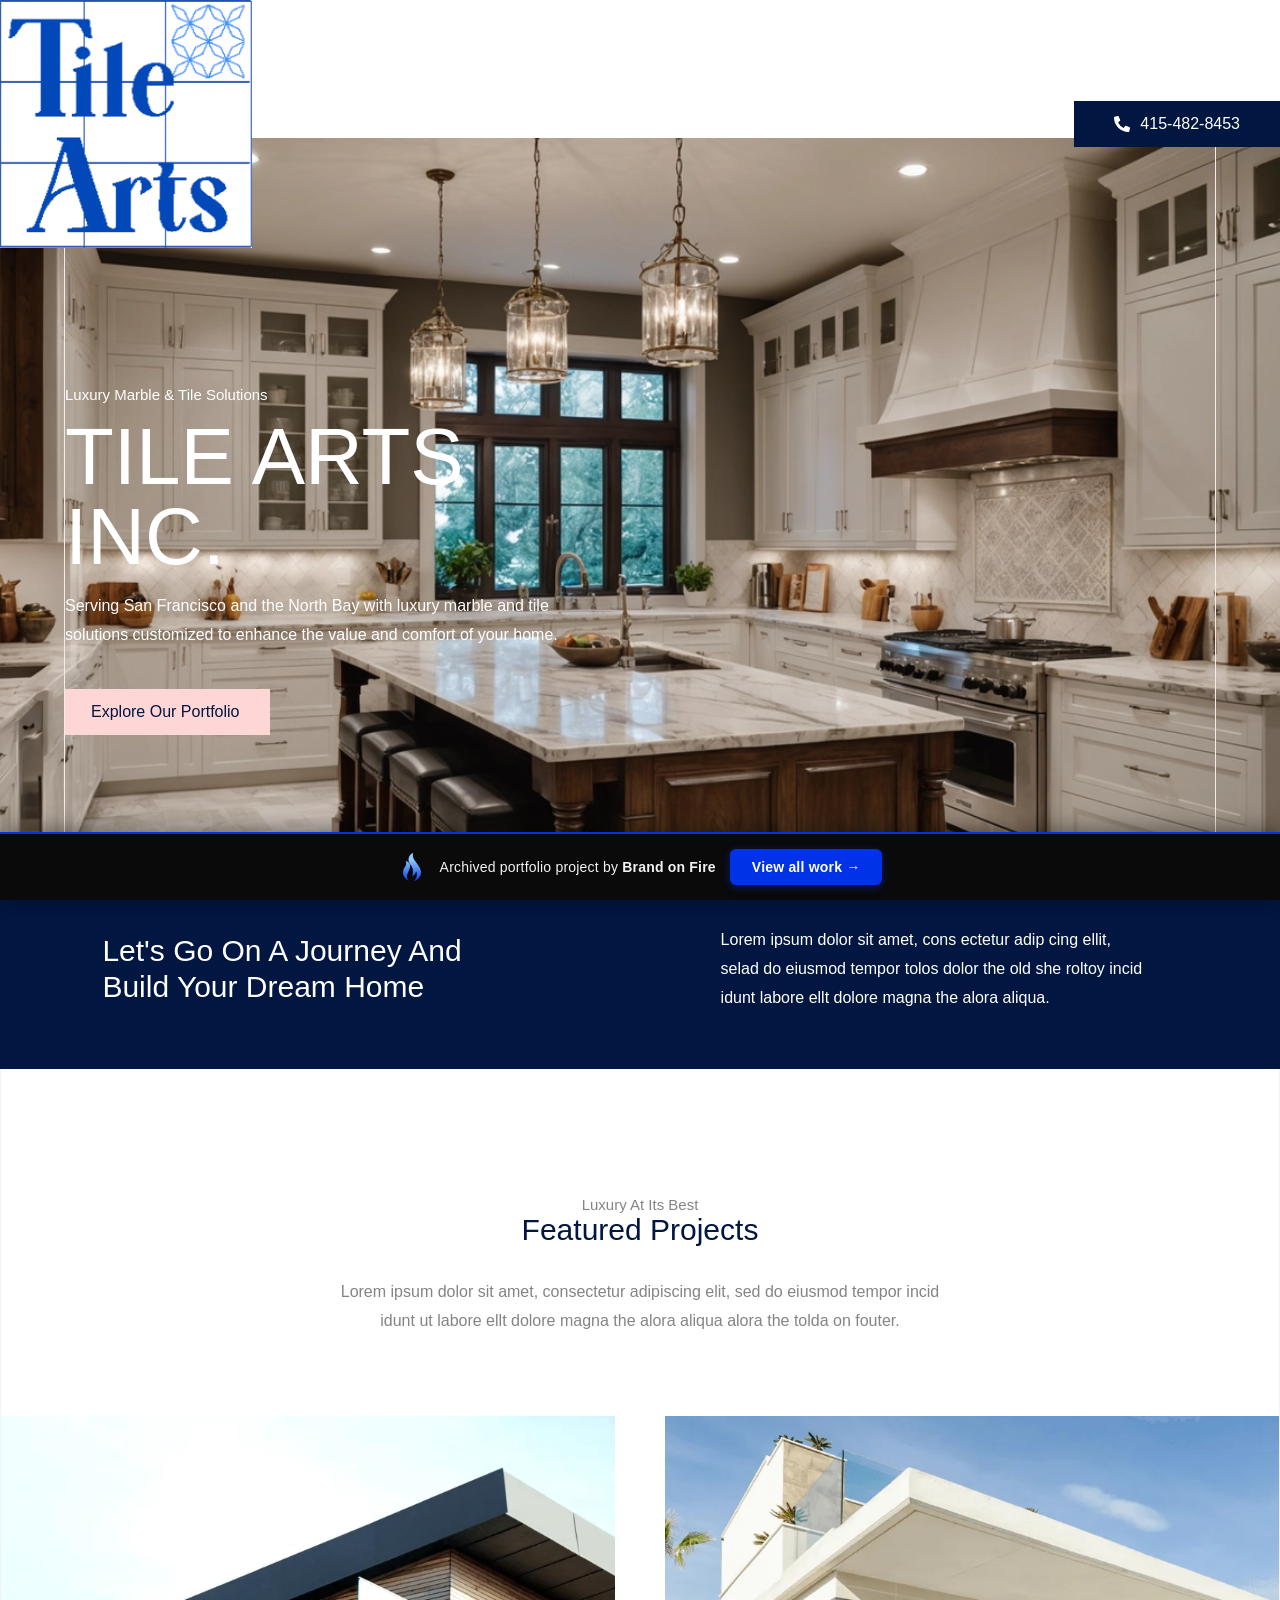
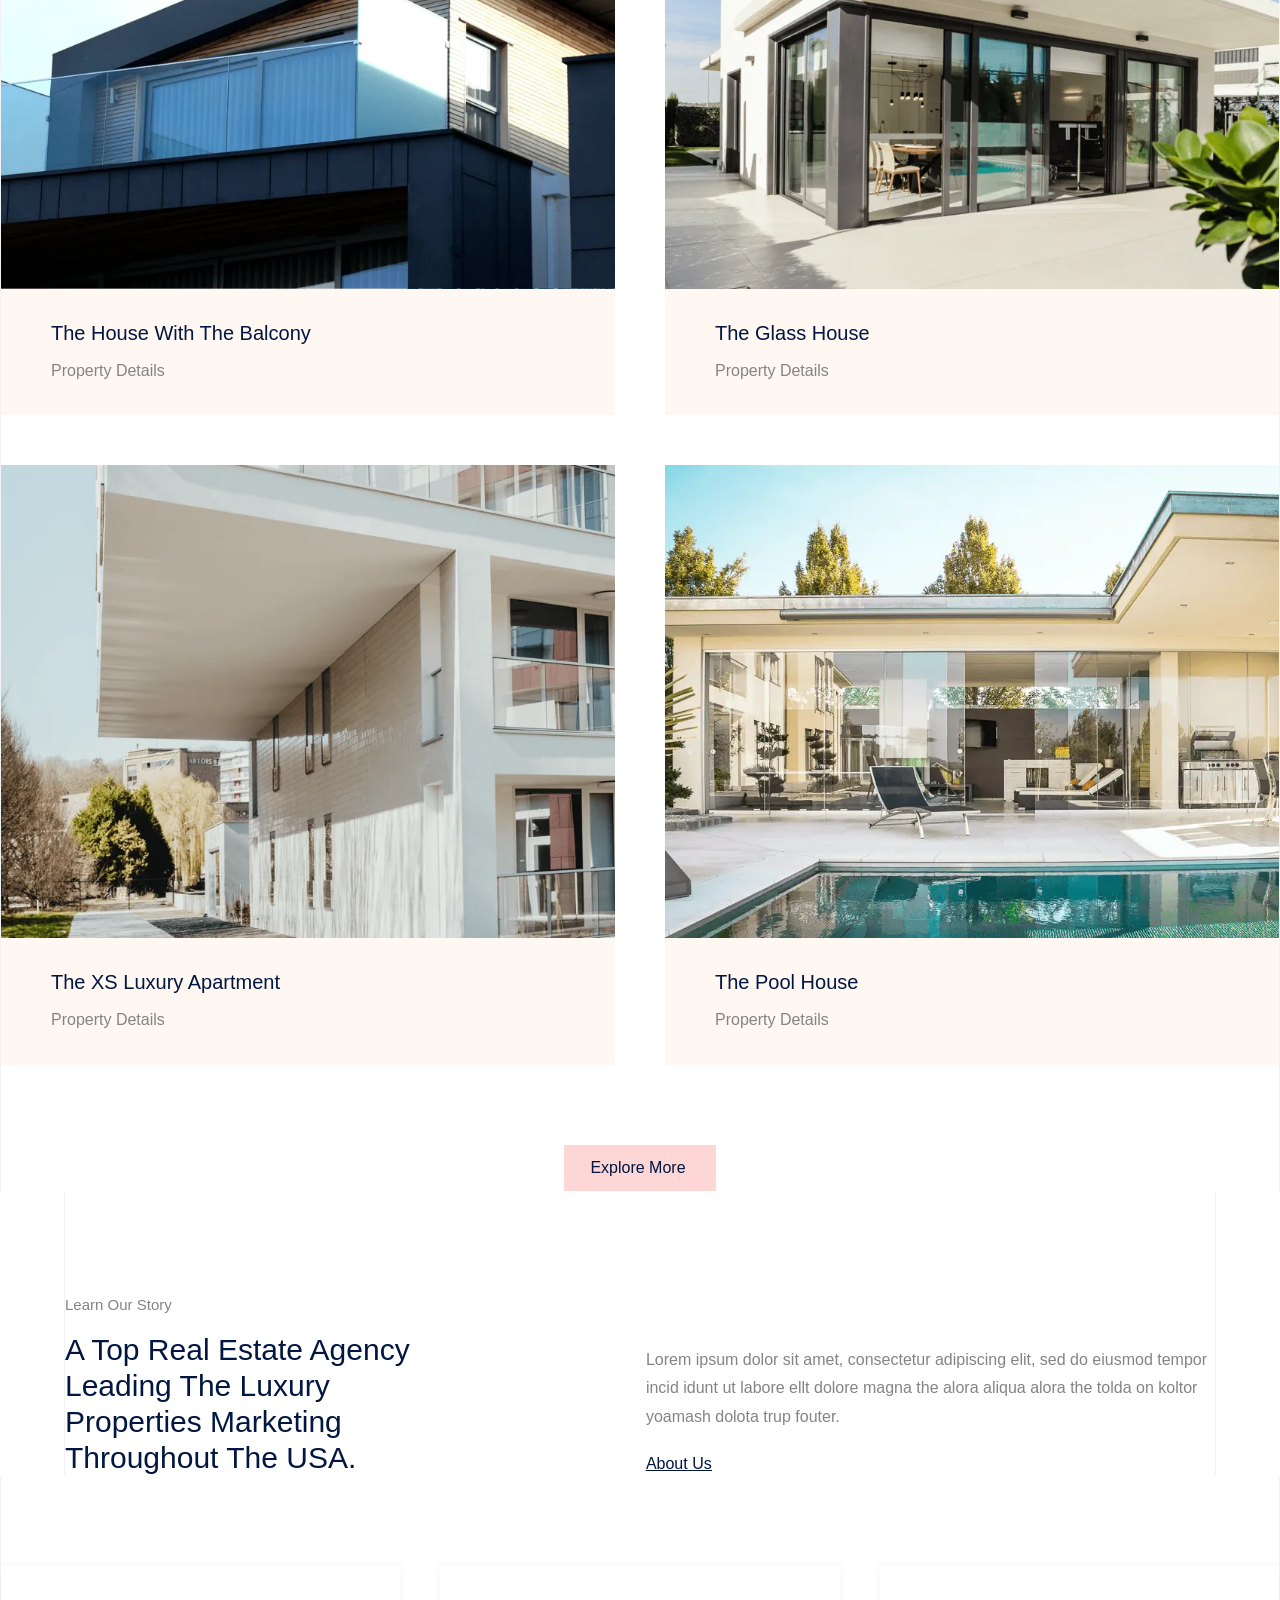
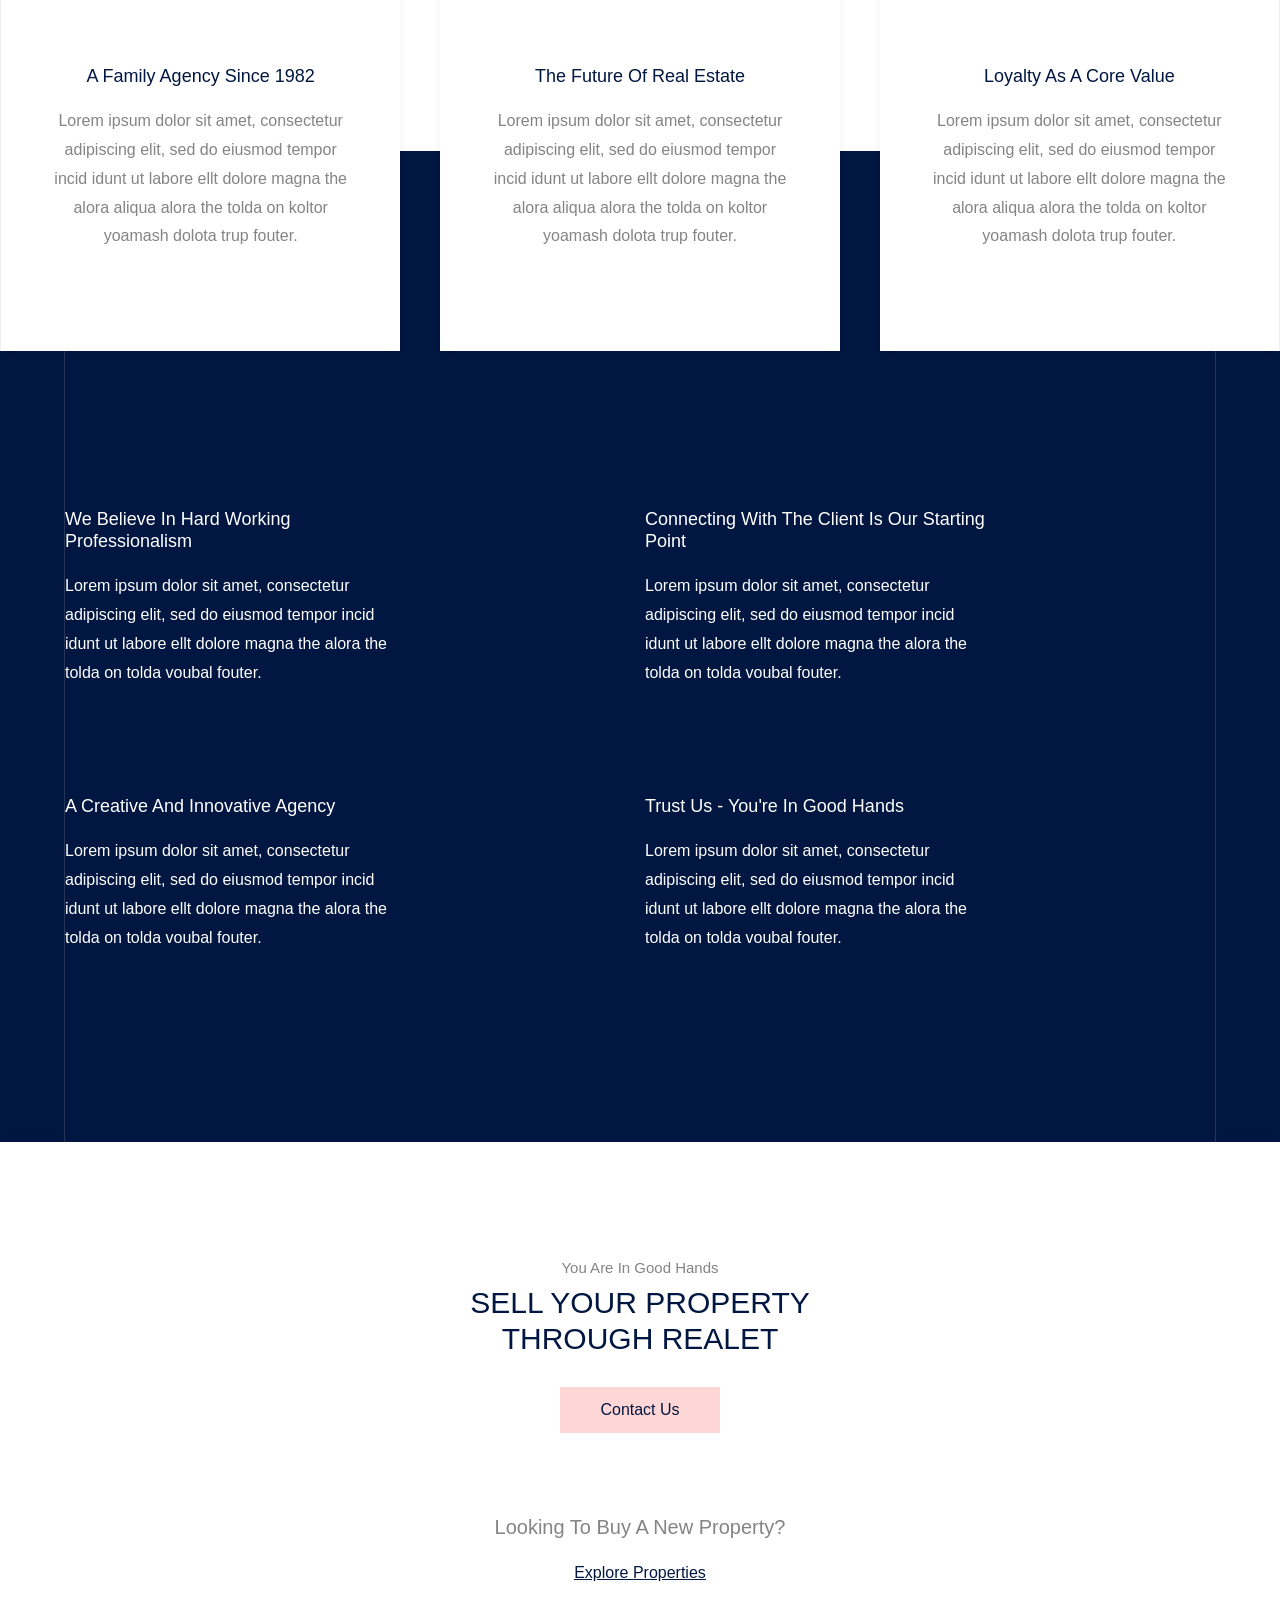
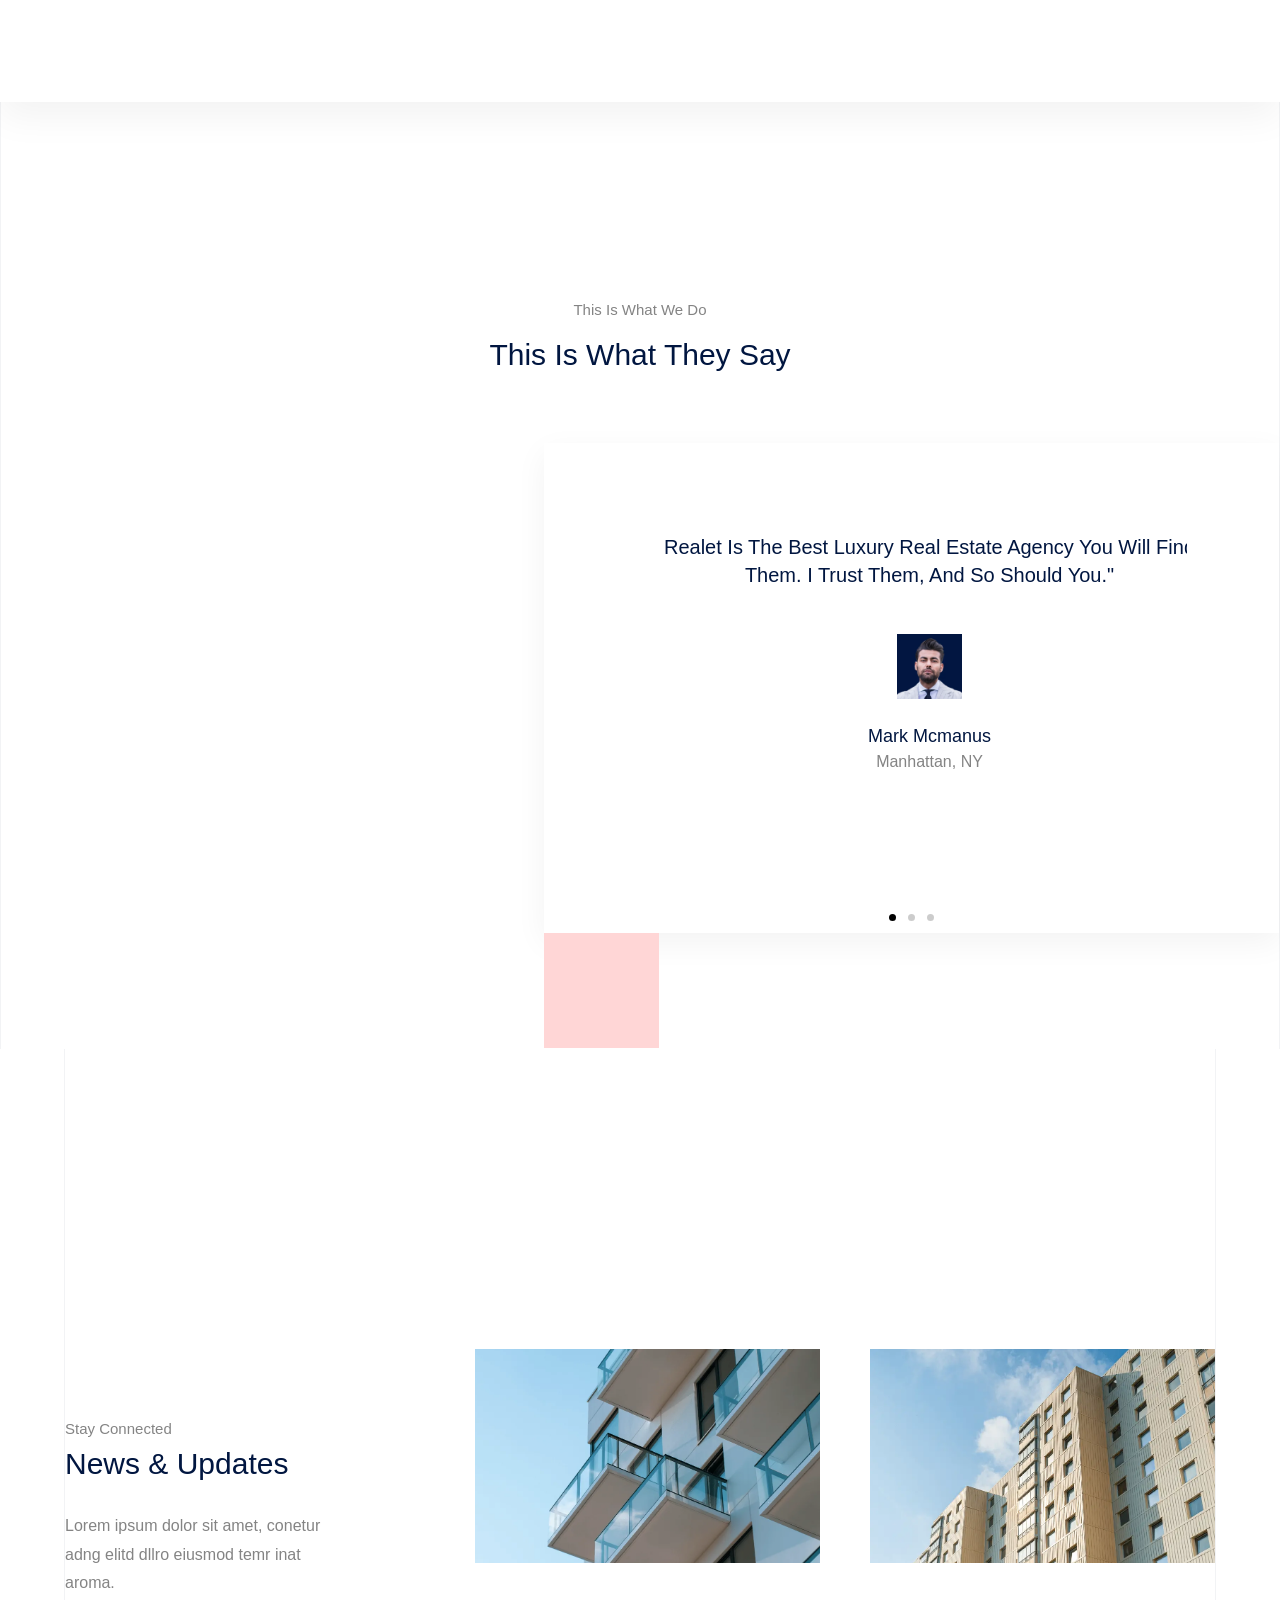
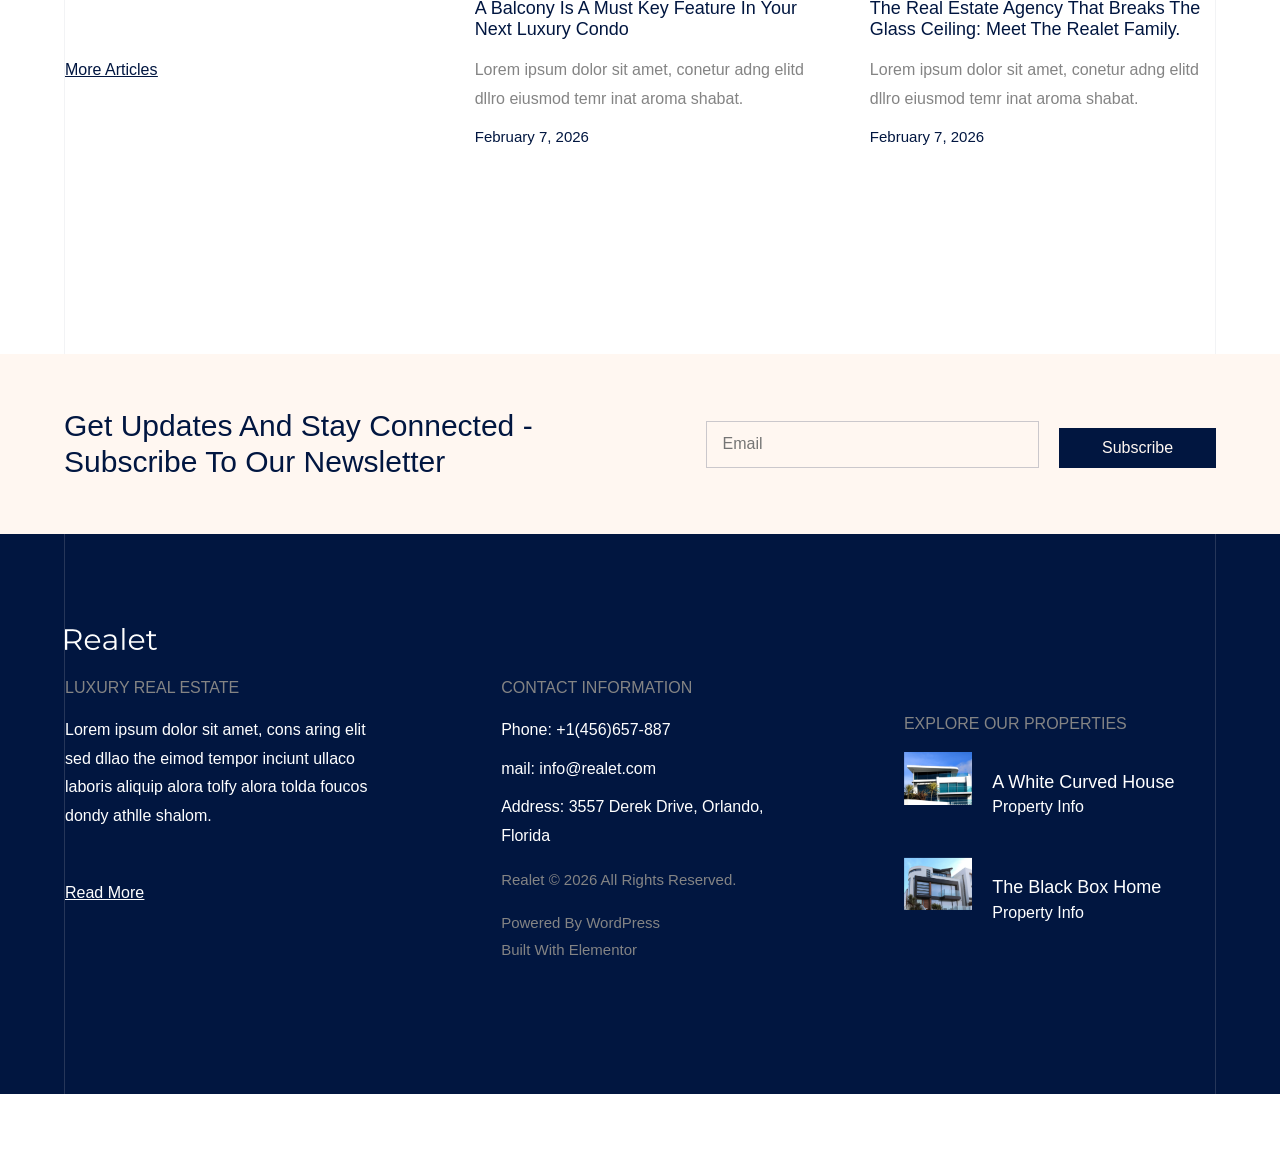
==== commit e8f60ad1: "Portfolio bar: brandonfire.com theme — flame icon, electric-blue accent, taller, larger button" ====
--- a/index.html
+++ b/index.html
@@ -38,4 +38,4 @@
 				A White Curved House			</a></h3><a class="elementor-post__read-more" href="a-white-curved-house/index.html" aria-label="Read more about A White Curved House" tabindex="-1">
 			Property Info		</a></div></article><article class="elementor-post elementor-grid-item post-179 post type-post status-publish format-standard has-post-thumbnail hentry category-properties" role="listitem"><a class="elementor-post__thumbnail__link" href="the-black-box-home/index.html" tabindex="-1"><div class="elementor-post__thumbnail elementor-fit-height"><img width="823" height="639" src="_a/60aef12fd03f.webp" class="attachment-full size-full wp-image-192" alt=""></div></a><div class="elementor-post__text"><h3 class="elementor-post__title"><a href="the-black-box-home/index.html">
 				The Black Box Home			</a></h3><a class="elementor-post__read-more" href="the-black-box-home/index.html" aria-label="Read more about The Black Box Home" tabindex="-1">
-			Property Info		</a></div></article></div></div></div></div></div></div></div></div><div class="elementor-element elementor-element-90b799d e-con-full e-flex e-con e-parent" data-id="90b799d" data-element_type="container" data-e-type="container"></div></footer><span id="elementor-device-mode" class="elementor-screen-only"></span><svg style="display: none;" class="e-font-icon-svg-symbols"></svg><!-- bof-portfolio-bar --><a href="https://brandonfire.com/portfolio/" id="bof-portfolio-bar" rel="noopener" style="position:fixed;left:0;right:0;bottom:0;z-index:2147483647;display:flex;align-items:center;justify-content:center;gap:14px;flex-wrap:wrap;background:#0a0a0a;color:#ffffff !important;font-family:Inter,-apple-system,BlinkMacSystemFont,'Segoe UI',Roboto,Helvetica,Arial,sans-serif;font-size:14px;font-weight:500;line-height:1;letter-spacing:.2px;padding:15px 18px;text-decoration:none !important;box-shadow:0 -3px 22px rgba(0,0,0,.45);border-top:2px solid #0033e7;box-sizing:border-box;"><img src="[data-uri]" alt="" width="28" height="28" style="display:block;flex:0 0 auto;width:28px;height:28px;"><span style="opacity:.95;color:#fff;">Archived portfolio project by <strong style="font-weight:700;color:#fff;">Brand&nbsp;on&nbsp;Fire</strong></span><span style="background:#0033e7;color:#fff;padding:11px 22px;border-radius:6px;font-weight:700;font-size:14px;white-space:nowrap;box-shadow:0 2px 10px rgba(0,51,231,.4);">View&nbsp;all&nbsp;work&nbsp;&rarr;</span></a><!-- /bof-portfolio-bar --></body></html>+			Property Info		</a></div></article></div></div></div></div></div></div></div></div><div class="elementor-element elementor-element-90b799d e-con-full e-flex e-con e-parent" data-id="90b799d" data-element_type="container" data-e-type="container"></div></footer><span id="elementor-device-mode" class="elementor-screen-only"></span><svg style="display: none;" class="e-font-icon-svg-symbols"></svg><!-- bof-portfolio-bar --><a href="https://brandonfire.com/portfolio/" id="bof-portfolio-bar" rel="noopener" style="position:fixed;left:0;right:0;bottom:0;z-index:2147483647;display:flex;align-items:center;justify-content:center;gap:14px;flex-wrap:wrap;background:#0a0a0a;color:#ffffff !important;font-family:Inter,-apple-system,BlinkMacSystemFont,'Segoe UI',Roboto,Helvetica,Arial,sans-serif;font-size:14px;font-weight:500;line-height:1;letter-spacing:.2px;padding:15px 18px;text-decoration:none !important;box-shadow:0 -3px 22px rgba(0,0,0,.45);border-top:2px solid #0033e7;box-sizing:border-box;"><img src="[data-uri]" alt="" width="28" height="28" style="display:block;flex:0 0 auto;width:28px;height:28px;"><span style="opacity:.95;color:#fff;">Archived portfolio project by <strong style="font-weight:700;color:#fff;">Brand&nbsp;on&nbsp;Fire</strong></span><span style="background:#0033e7;color:#fff;padding:11px 22px;border-radius:6px;font-weight:700;font-size:14px;white-space:nowrap;box-shadow:0 2px 10px rgba(0,51,231,.4);">View&nbsp;all&nbsp;work&nbsp;&rarr;</span></a><script>(function(){function p(){var b=document.getElementById("bof-portfolio-bar");if(b&&document.body)document.body.style.setProperty("padding-bottom",b.offsetHeight+"px","important");}if(document.readyState!=="loading")p();else document.addEventListener("DOMContentLoaded",p);window.addEventListener("resize",p);})();</script><!-- /bof-portfolio-bar --></body></html>
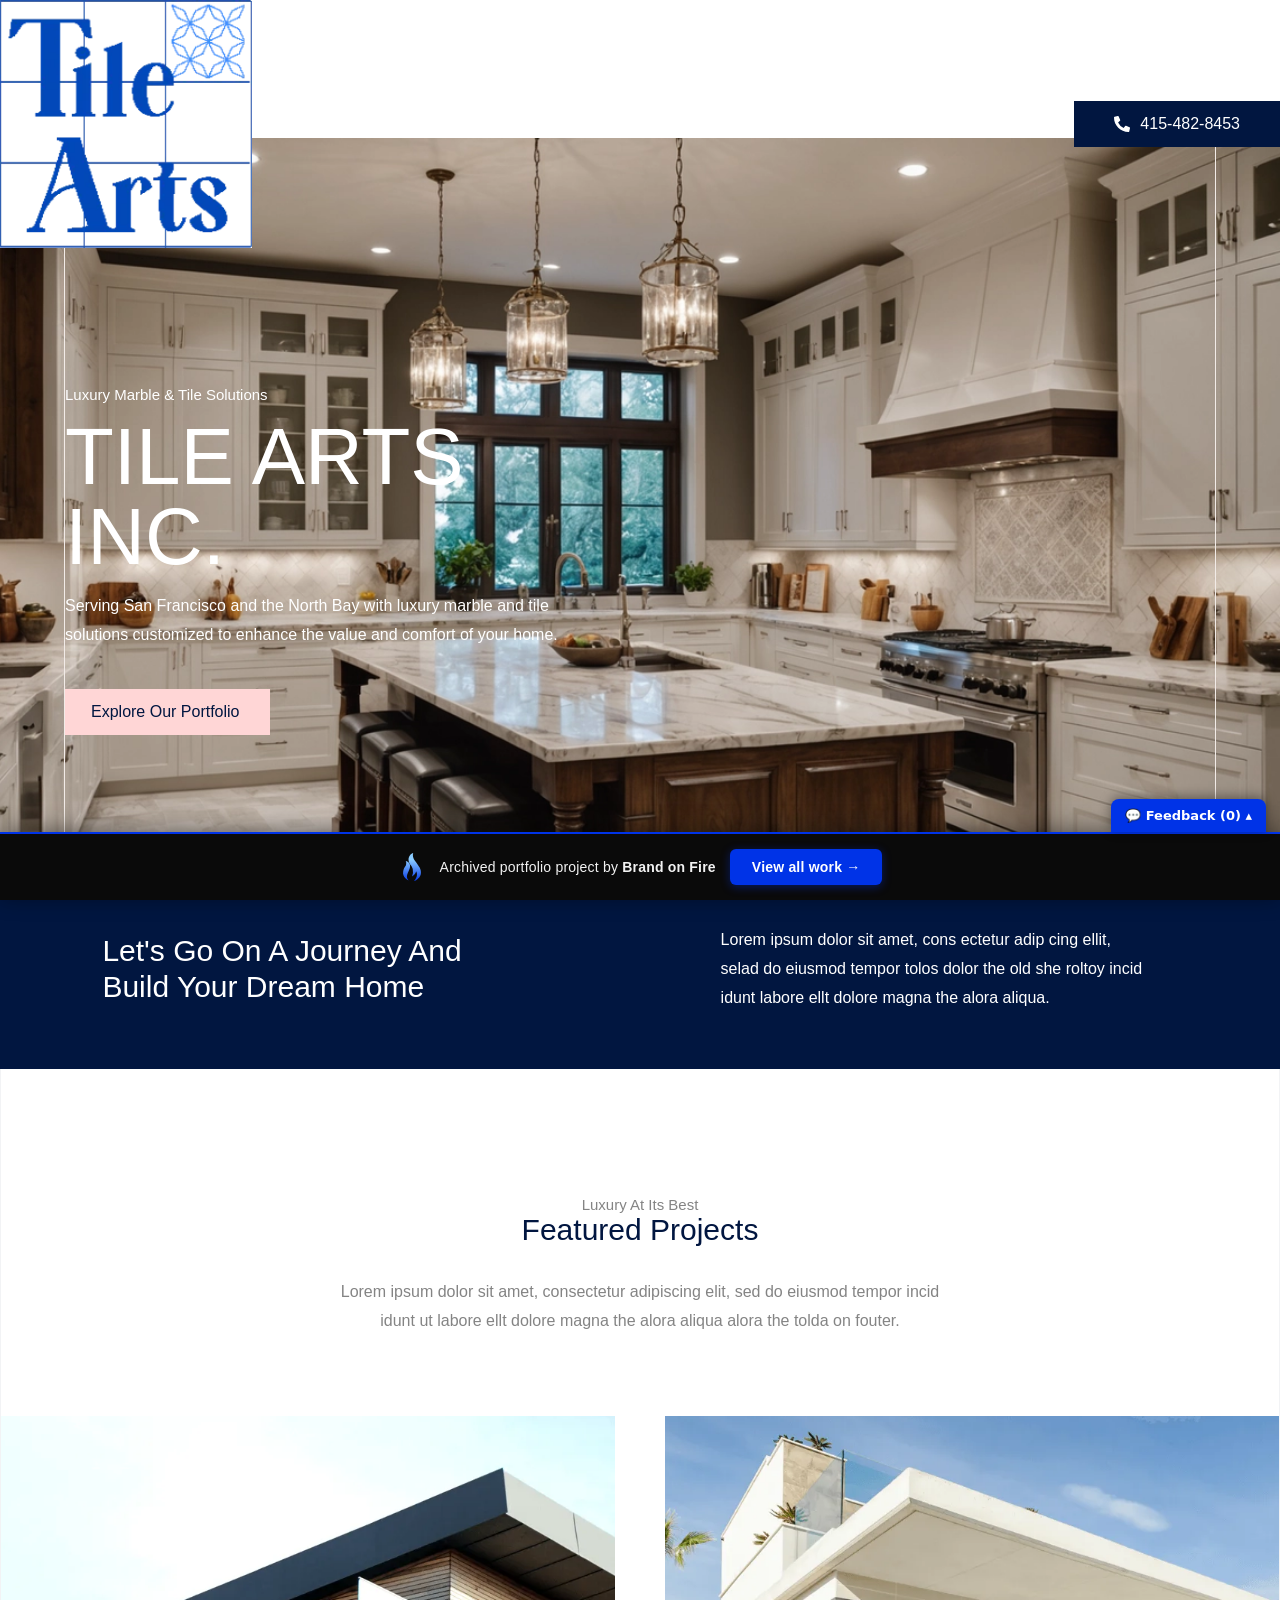
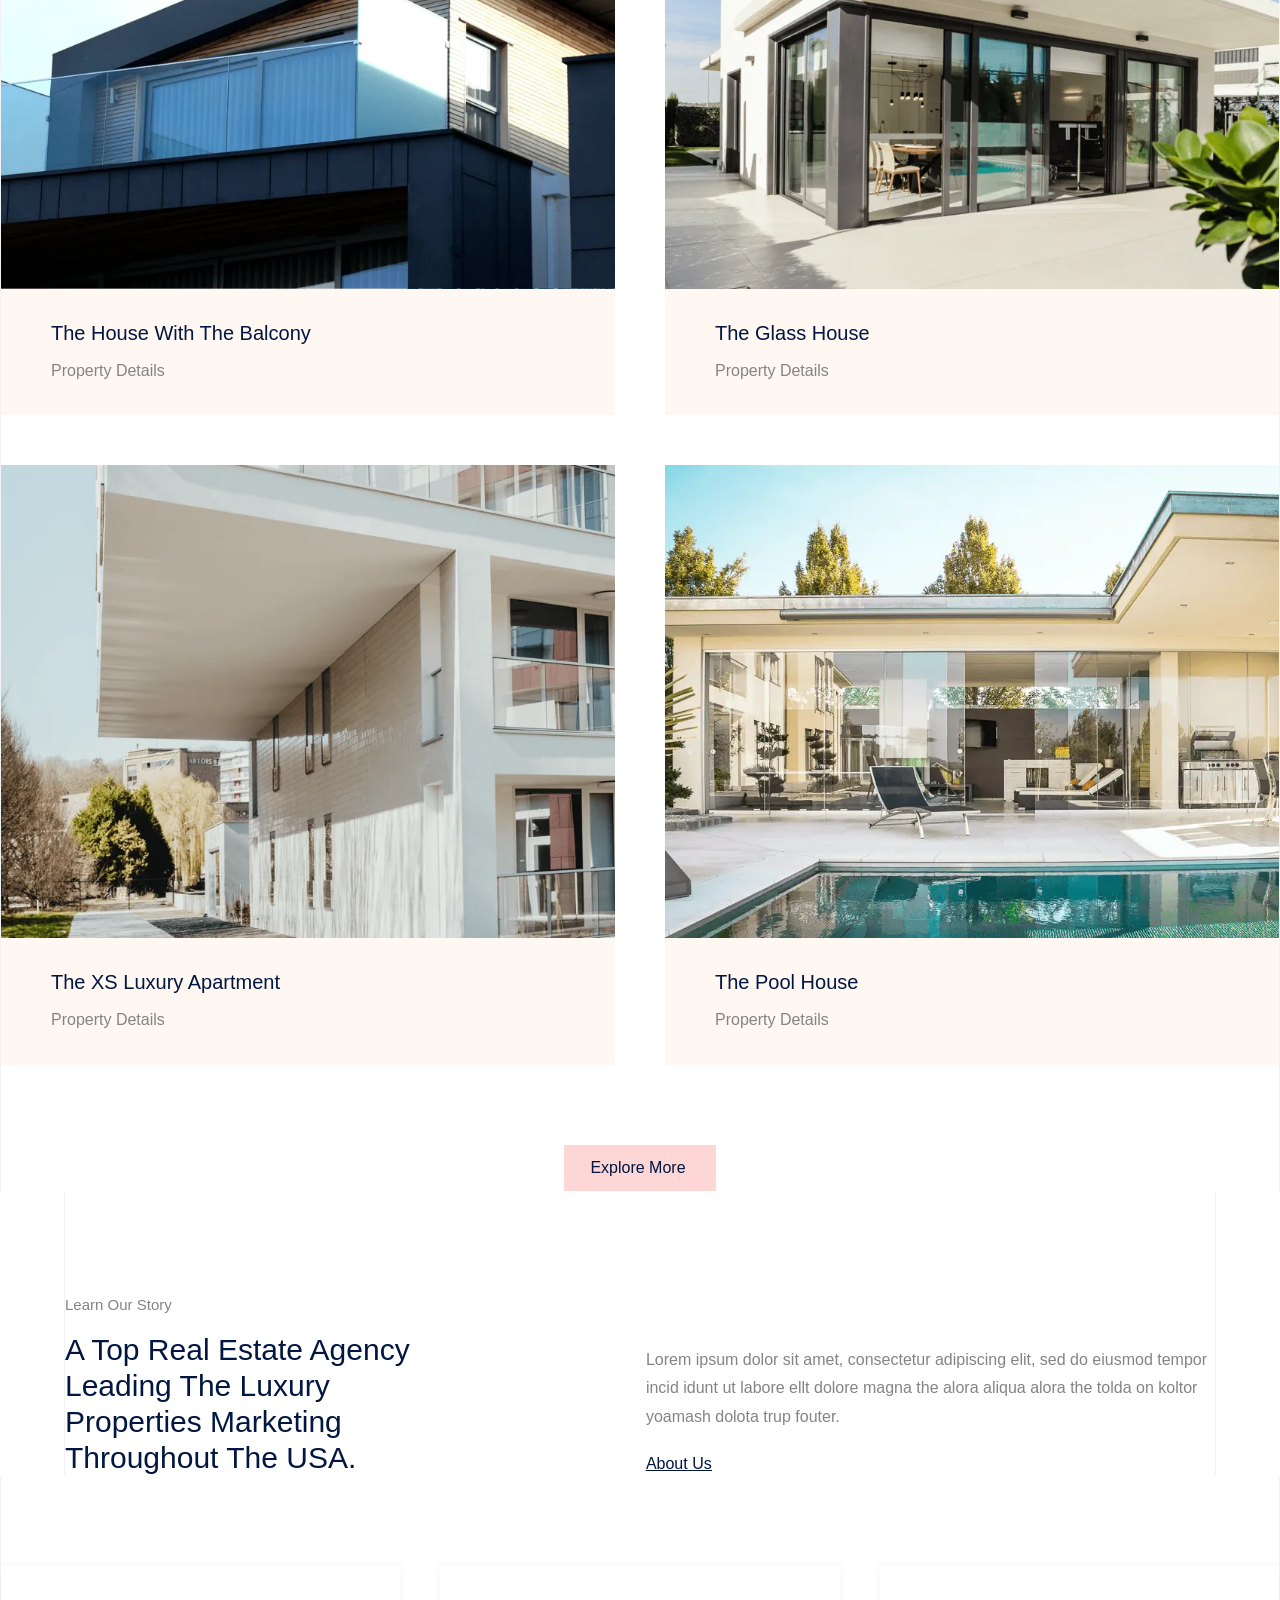
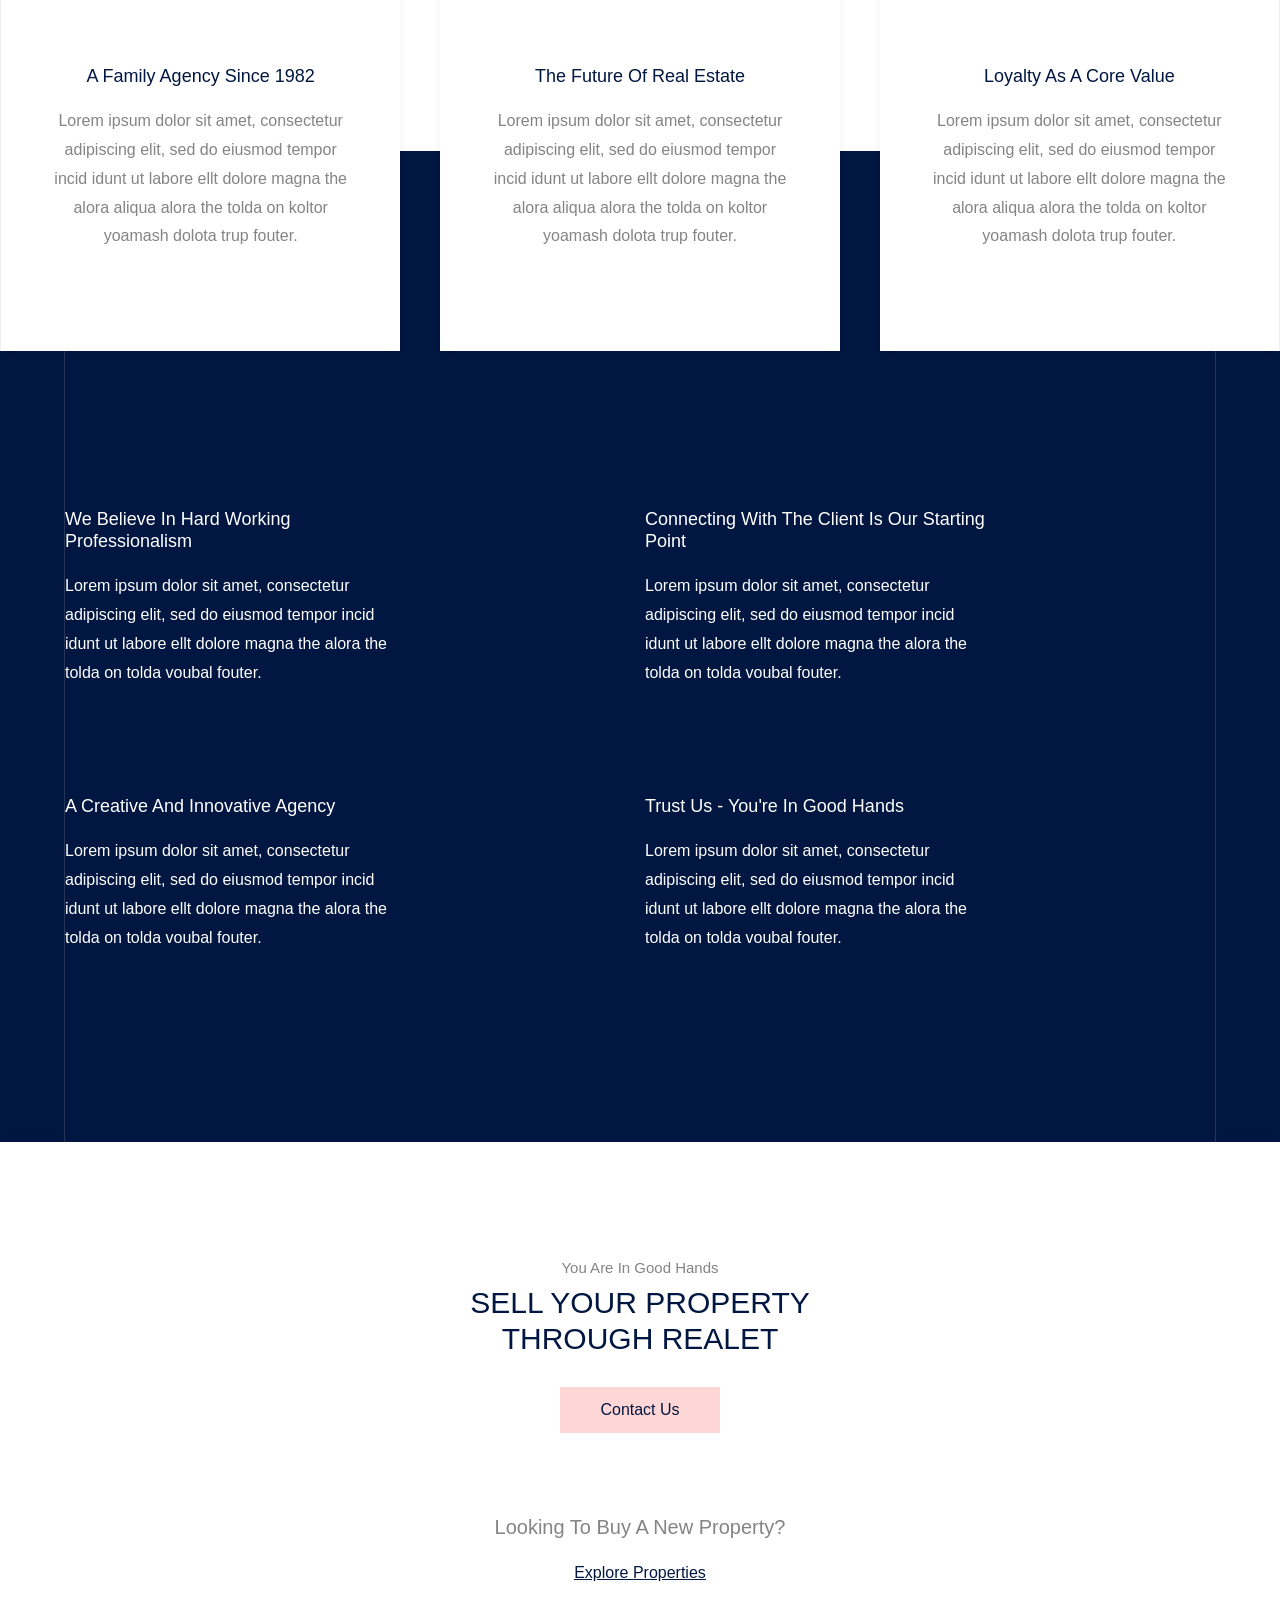
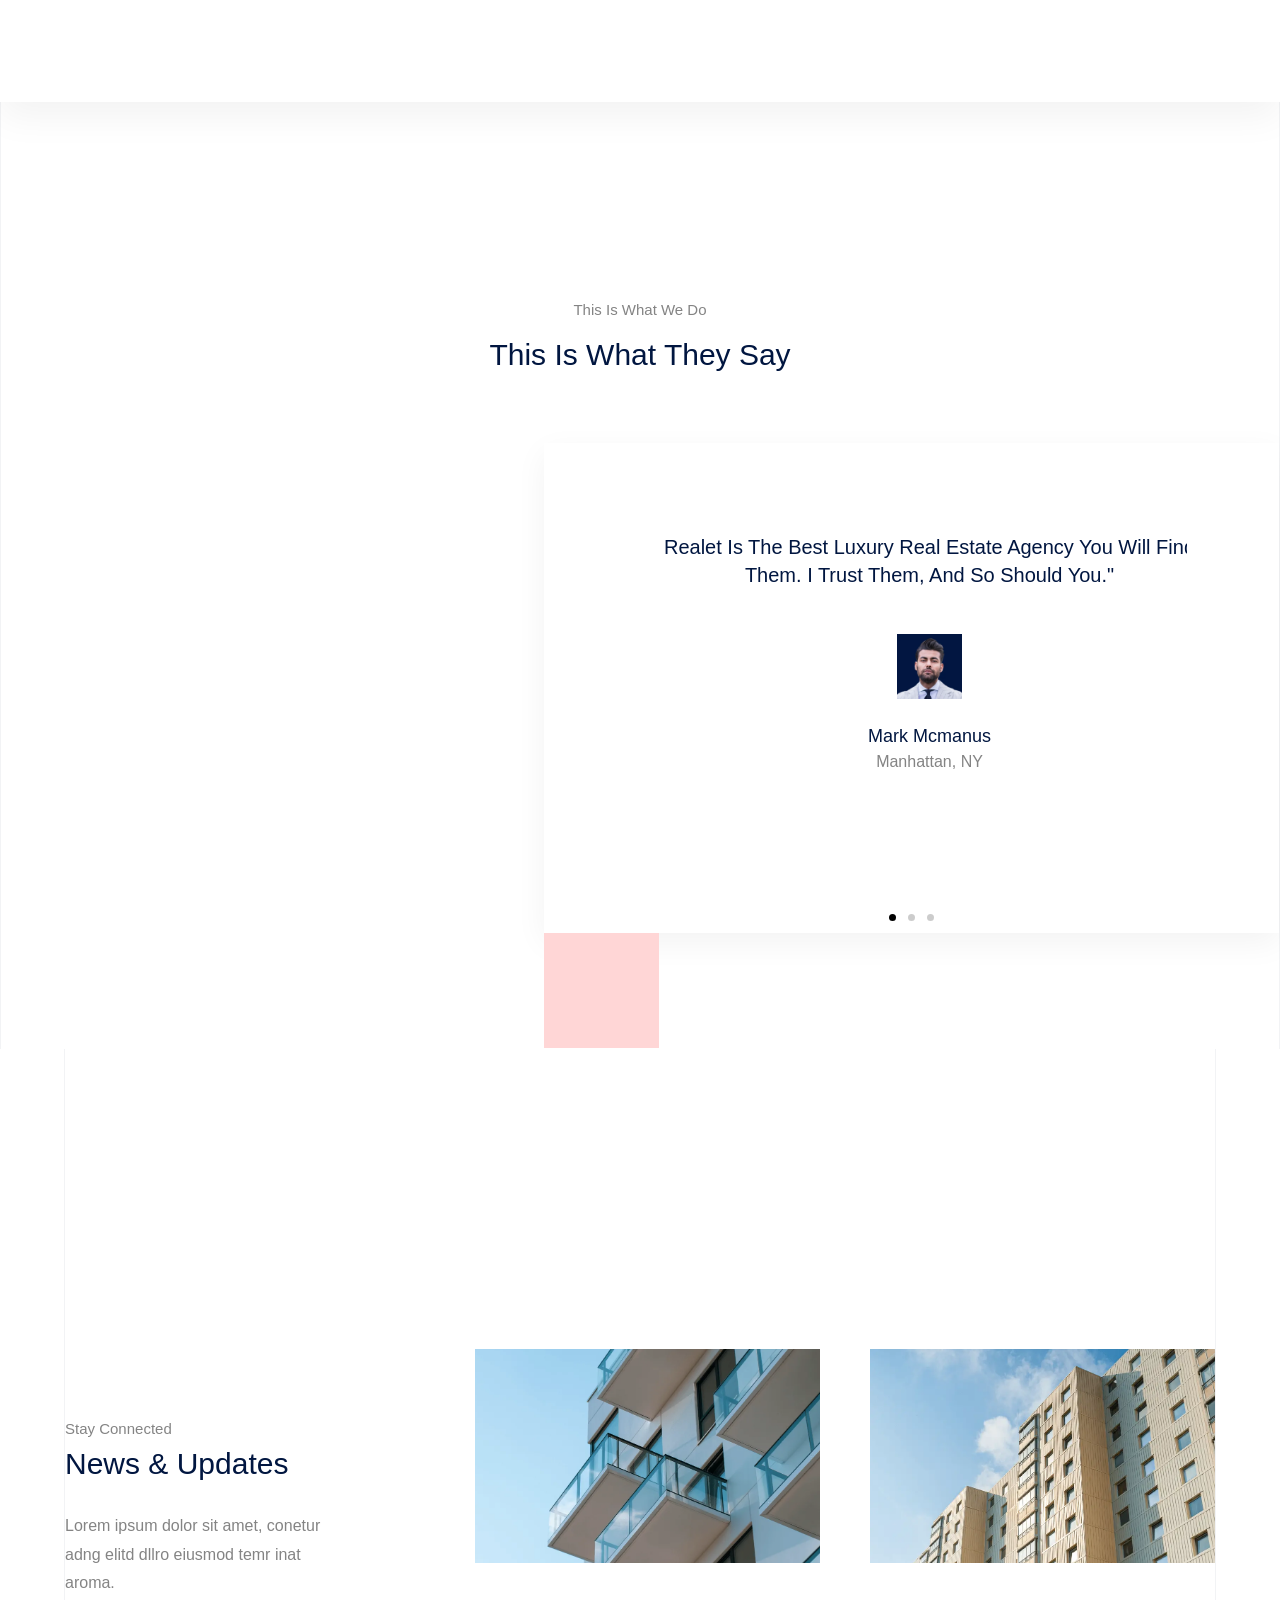
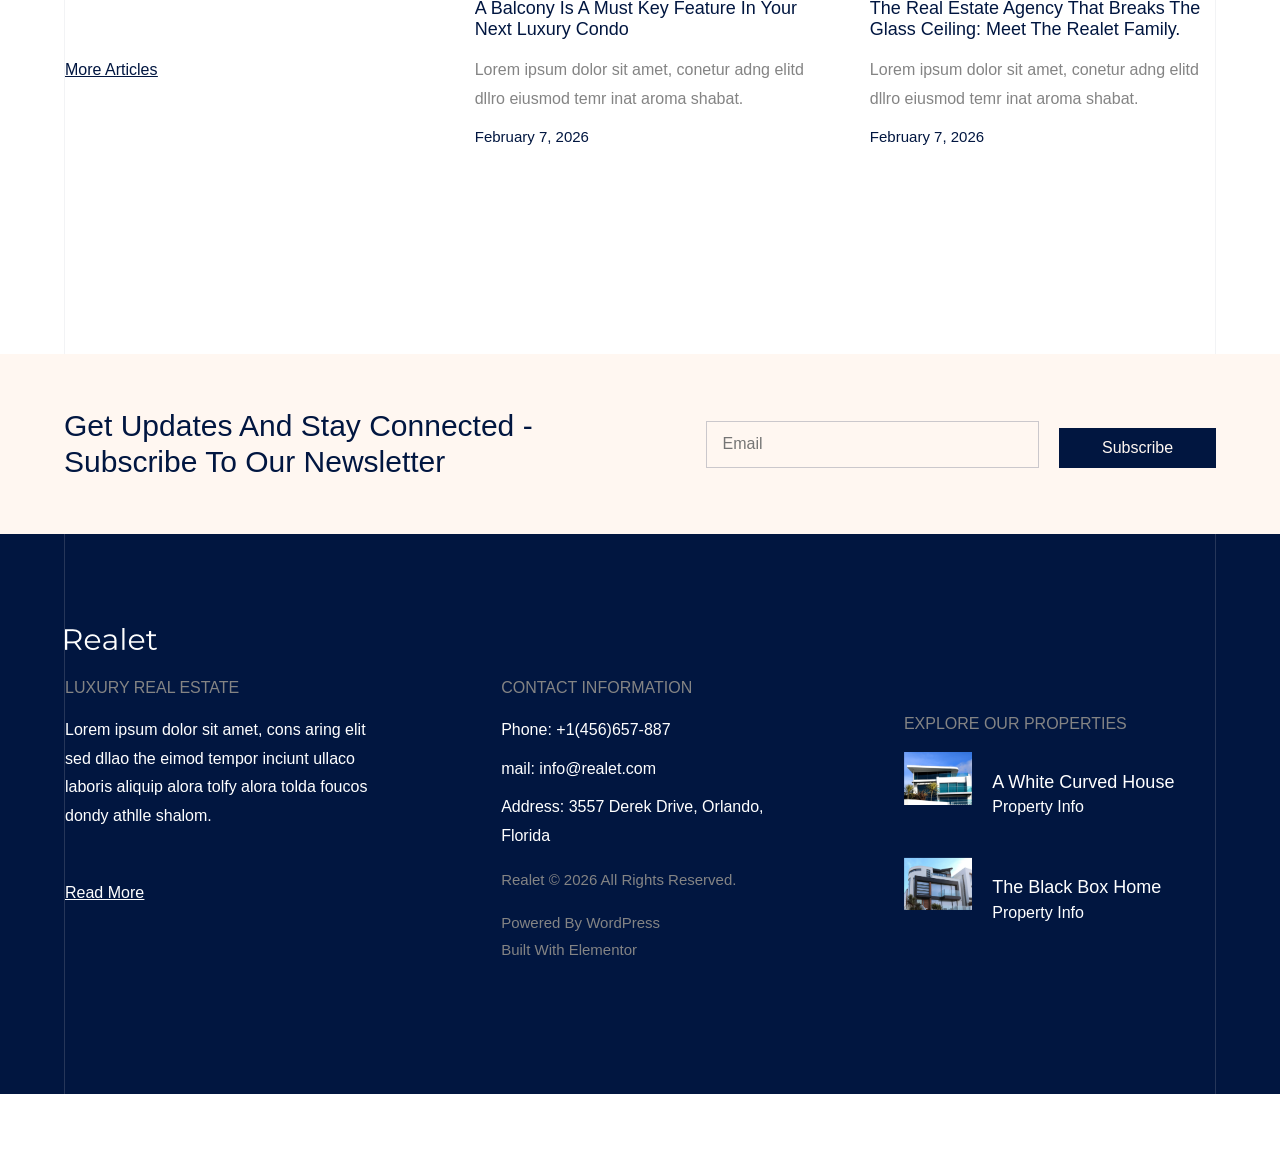
==== commit d8624a42: "Add feedback comment widget to portfolio bar" ====
--- a/index.html
+++ b/index.html
@@ -38,4 +38,61 @@
 				A White Curved House			</a></h3><a class="elementor-post__read-more" href="a-white-curved-house/index.html" aria-label="Read more about A White Curved House" tabindex="-1">
 			Property Info		</a></div></article><article class="elementor-post elementor-grid-item post-179 post type-post status-publish format-standard has-post-thumbnail hentry category-properties" role="listitem"><a class="elementor-post__thumbnail__link" href="the-black-box-home/index.html" tabindex="-1"><div class="elementor-post__thumbnail elementor-fit-height"><img width="823" height="639" src="_a/60aef12fd03f.webp" class="attachment-full size-full wp-image-192" alt=""></div></a><div class="elementor-post__text"><h3 class="elementor-post__title"><a href="the-black-box-home/index.html">
 				The Black Box Home			</a></h3><a class="elementor-post__read-more" href="the-black-box-home/index.html" aria-label="Read more about The Black Box Home" tabindex="-1">
-			Property Info		</a></div></article></div></div></div></div></div></div></div></div><div class="elementor-element elementor-element-90b799d e-con-full e-flex e-con e-parent" data-id="90b799d" data-element_type="container" data-e-type="container"></div></footer><span id="elementor-device-mode" class="elementor-screen-only"></span><svg style="display: none;" class="e-font-icon-svg-symbols"></svg><!-- bof-portfolio-bar --><a href="https://brandonfire.com/portfolio/" id="bof-portfolio-bar" rel="noopener" style="position:fixed;left:0;right:0;bottom:0;z-index:2147483647;display:flex;align-items:center;justify-content:center;gap:14px;flex-wrap:wrap;background:#0a0a0a;color:#ffffff !important;font-family:Inter,-apple-system,BlinkMacSystemFont,'Segoe UI',Roboto,Helvetica,Arial,sans-serif;font-size:14px;font-weight:500;line-height:1;letter-spacing:.2px;padding:15px 18px;text-decoration:none !important;box-shadow:0 -3px 22px rgba(0,0,0,.45);border-top:2px solid #0033e7;box-sizing:border-box;"><img src="[data-uri]" alt="" width="28" height="28" style="display:block;flex:0 0 auto;width:28px;height:28px;"><span style="opacity:.95;color:#fff;">Archived portfolio project by <strong style="font-weight:700;color:#fff;">Brand&nbsp;on&nbsp;Fire</strong></span><span style="background:#0033e7;color:#fff;padding:11px 22px;border-radius:6px;font-weight:700;font-size:14px;white-space:nowrap;box-shadow:0 2px 10px rgba(0,51,231,.4);">View&nbsp;all&nbsp;work&nbsp;&rarr;</span></a><script>(function(){function p(){var b=document.getElementById("bof-portfolio-bar");if(b&&document.body)document.body.style.setProperty("padding-bottom",b.offsetHeight+"px","important");}if(document.readyState!=="loading")p();else document.addEventListener("DOMContentLoaded",p);window.addEventListener("resize",p);})();</script><!-- /bof-portfolio-bar --></body></html>+			Property Info		</a></div></article></div></div></div></div></div></div></div></div><div class="elementor-element elementor-element-90b799d e-con-full e-flex e-con e-parent" data-id="90b799d" data-element_type="container" data-e-type="container"></div></footer><span id="elementor-device-mode" class="elementor-screen-only"></span><svg style="display: none;" class="e-font-icon-svg-symbols"></svg><!-- bof-portfolio-bar --><a href="https://brandonfire.com/portfolio/" id="bof-portfolio-bar" rel="noopener" style="position:fixed;left:0;right:0;bottom:0;z-index:2147483647;display:flex;align-items:center;justify-content:center;gap:14px;flex-wrap:wrap;background:#0a0a0a;color:#ffffff !important;font-family:Inter,-apple-system,BlinkMacSystemFont,'Segoe UI',Roboto,Helvetica,Arial,sans-serif;font-size:14px;font-weight:500;line-height:1;letter-spacing:.2px;padding:15px 18px;text-decoration:none !important;box-shadow:0 -3px 22px rgba(0,0,0,.45);border-top:2px solid #0033e7;box-sizing:border-box;"><img src="[data-uri]" alt="" width="28" height="28" style="display:block;flex:0 0 auto;width:28px;height:28px;"><span style="opacity:.95;color:#fff;">Archived portfolio project by <strong style="font-weight:700;color:#fff;">Brand&nbsp;on&nbsp;Fire</strong></span><span style="background:#0033e7;color:#fff;padding:11px 22px;border-radius:6px;font-weight:700;font-size:14px;white-space:nowrap;box-shadow:0 2px 10px rgba(0,51,231,.4);">View&nbsp;all&nbsp;work&nbsp;&rarr;</span></a><script>(function(){function p(){var b=document.getElementById("bof-portfolio-bar");if(b&&document.body)document.body.style.setProperty("padding-bottom",b.offsetHeight+"px","important");}if(document.readyState!=="loading")p();else document.addEventListener("DOMContentLoaded",p);window.addEventListener("resize",p);})();</script><script>/* Brand on Fire portfolio feedback collector. All portfolio sites are one origin
+   (brand-on-fire.github.io) so localStorage is SHARED — comments accumulate in one place across every
+   site. "Export all" copies them to the clipboard to paste back to Claude. Zero backend. */
+(function () {
+  var K = 'bof_feedback', D = document;
+  function L() { try { return JSON.parse(localStorage.getItem(K)) || []; } catch (e) { return []; } }
+  function SV(a) { try { localStorage.setItem(K, JSON.stringify(a)); } catch (e) {} }
+  function slug() { var p = location.pathname.split('/').filter(Boolean); return p[0] || '(root)'; }
+  function barH() { var b = D.getElementById('bof-portfolio-bar'); return b ? b.offsetHeight : 0; }
+  if (D.getElementById('bof-fb-tog')) return;               // already injected
+  var open = localStorage.getItem('bof_fb_open') === '1';
+
+  var tog = D.createElement('div'); tog.id = 'bof-fb-tog';
+  tog.style.cssText = 'position:fixed;right:14px;z-index:2147483647;background:#0033e7;color:#fff;font:600 13px Inter,system-ui,Arial,sans-serif;padding:9px 14px;border-radius:8px 8px 0 0;cursor:pointer;box-shadow:0 -2px 12px rgba(0,0,0,.4)';
+
+  var pan = D.createElement('div'); pan.id = 'bof-fb-pan';
+  pan.style.cssText = 'position:fixed;left:0;right:0;z-index:2147483647;background:#0a0a0a;border-top:2px solid #0033e7;box-sizing:border-box;height:150px;display:none;padding:10px 12px;font-family:Inter,system-ui,Arial,sans-serif';
+
+  var ta = D.createElement('textarea');
+  ta.placeholder = 'Your feedback for this page…';
+  ta.style.cssText = 'width:100%;height:88px;background:#16181d;color:#fff;border:1px solid #2a2d35;border-radius:6px;padding:8px;font:13px/1.45 inherit;resize:none;box-sizing:border-box';
+  ta.value = localStorage.getItem('bof_fb_draft') || '';
+  ta.oninput = function () { localStorage.setItem('bof_fb_draft', ta.value); };
+
+  var row = D.createElement('div'); row.style.cssText = 'display:flex;gap:8px;align-items:center;margin-top:8px';
+  function btn(t, css) { var b = D.createElement('button'); b.textContent = t; b.style.cssText = 'border:0;border-radius:6px;padding:8px 14px;font:600 13px inherit;cursor:pointer;' + css; return b; }
+  var saveB = btn('Save comment', 'background:#0033e7;color:#fff');
+  var expB = btn('Export all', 'background:#16181d;color:#8bccff;border:1px solid #2a2d35');
+  var clrB = btn('Clear', 'background:transparent;color:#777');
+  var st = D.createElement('span'); st.style.cssText = 'color:#9aa3b2;font:12px Inter,system-ui,Arial,sans-serif;margin-left:auto';
+  row.appendChild(saveB); row.appendChild(expB); row.appendChild(clrB); row.appendChild(st);
+  pan.appendChild(ta); pan.appendChild(row); D.body.appendChild(pan); D.body.appendChild(tog);
+
+  function refresh() {
+    var h = barH(), n = L().length;
+    pan.style.bottom = h + 'px'; pan.style.display = open ? 'block' : 'none';
+    tog.style.bottom = (open ? 150 + h : h) + 'px';
+    tog.textContent = '💬 Feedback (' + n + ') ' + (open ? '▾' : '▴');
+    st.textContent = n + ' saved · ' + slug();
+  }
+  tog.onclick = function () { open = !open; localStorage.setItem('bof_fb_open', open ? '1' : '0'); refresh(); if (open) ta.focus(); };
+  saveB.onclick = function () {
+    var t = ta.value.trim(); if (!t) return;
+    var a = L(); a.push({ site: slug(), page: location.pathname, text: t, ts: new Date().toISOString() }); SV(a);
+    ta.value = ''; localStorage.removeItem('bof_fb_draft'); refresh();
+    saveB.textContent = 'Saved ✓'; setTimeout(function () { saveB.textContent = 'Save comment'; }, 900);
+  };
+  expB.onclick = function () {
+    var a = L(); if (!a.length) { alert('No comments saved yet.'); return; }
+    var txt = 'PORTFOLIO FEEDBACK (' + a.length + ' comments)\n\n' + a.map(function (c) { return '[' + c.site + c.page + ']\n' + c.text; }).join('\n\n');
+    if (navigator.clipboard && navigator.clipboard.writeText) navigator.clipboard.writeText(txt).then(function () { alert('Copied ' + a.length + ' comments — paste them to Claude.'); }, function () { window.prompt('Copy all feedback (Cmd+C):', txt); });
+    else window.prompt('Copy all feedback (Cmd+C):', txt);
+  };
+  clrB.onclick = function () { if (confirm('Clear all ' + L().length + ' saved comments?')) { SV([]); refresh(); } };
+  window.addEventListener('resize', refresh);
+  if (D.readyState !== 'loading') refresh(); else D.addEventListener('DOMContentLoaded', refresh);
+})();
+</script><!-- /bof-portfolio-bar --></body></html>
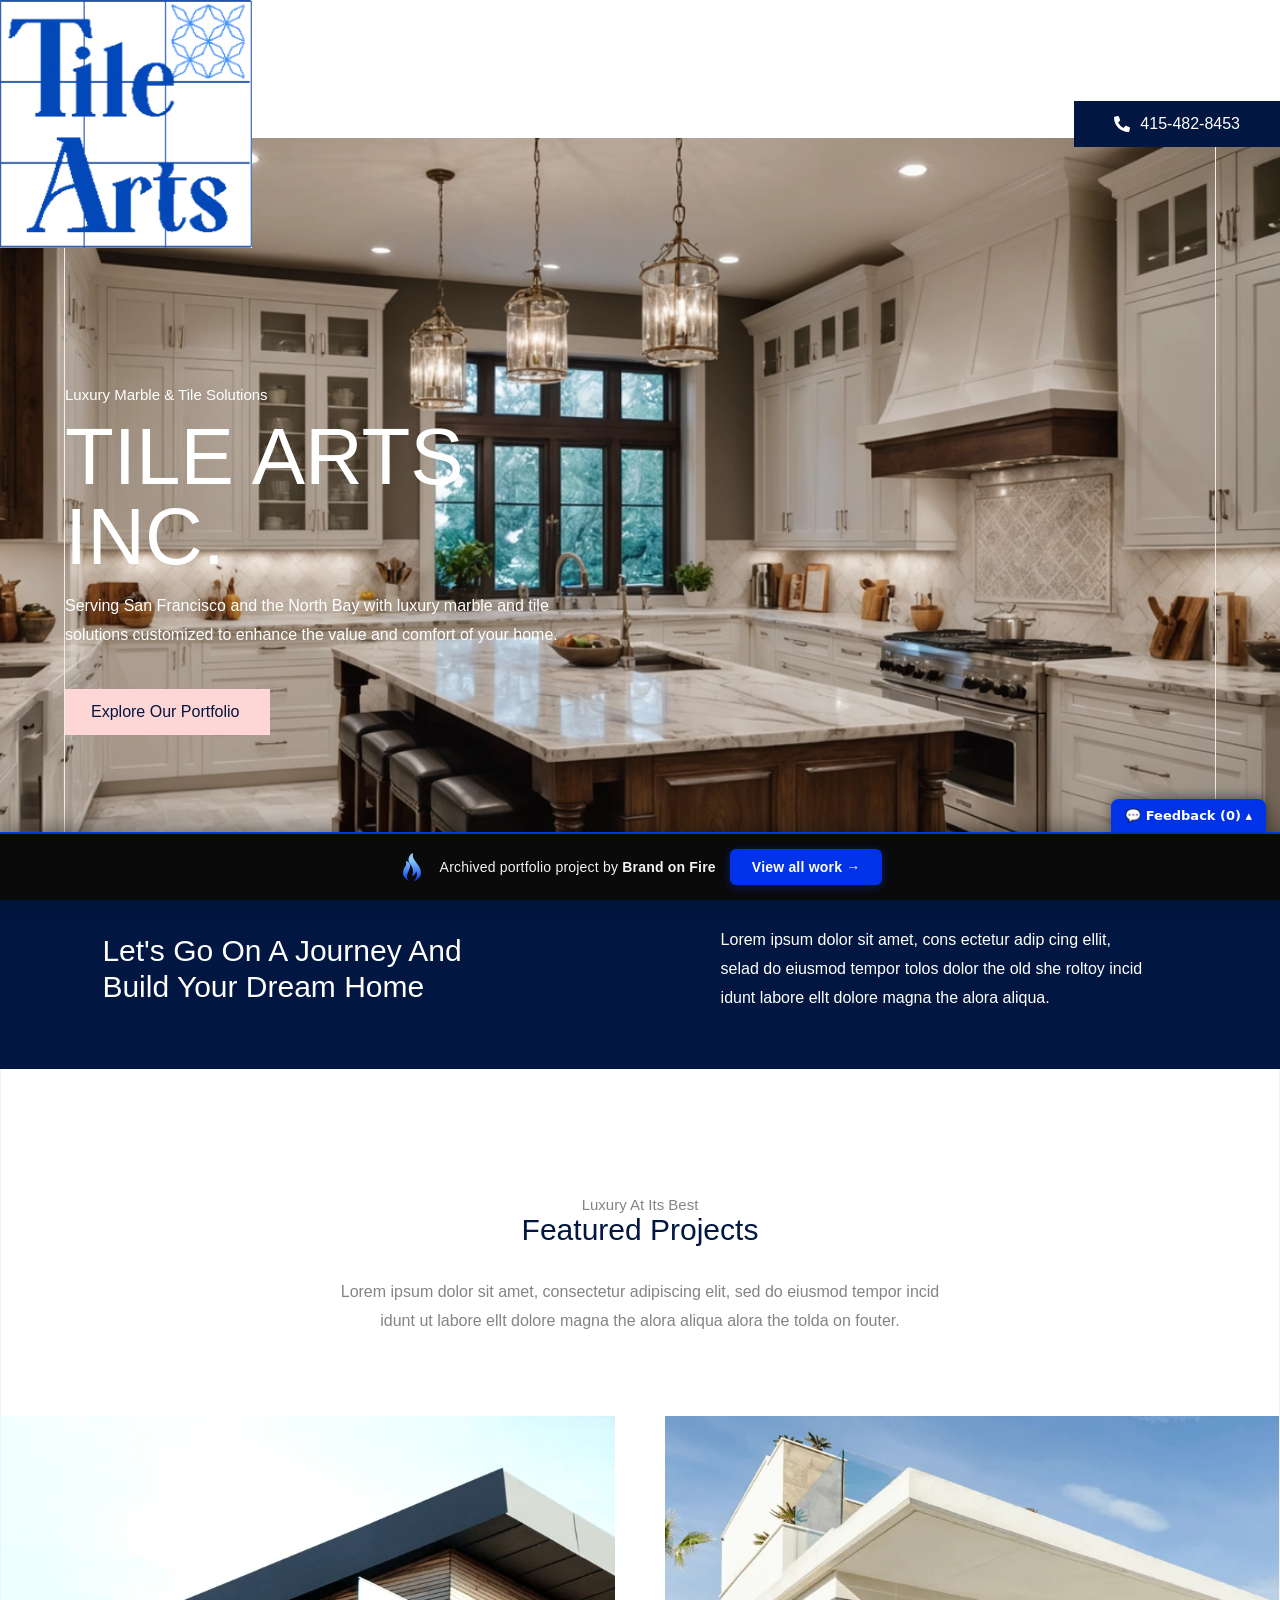
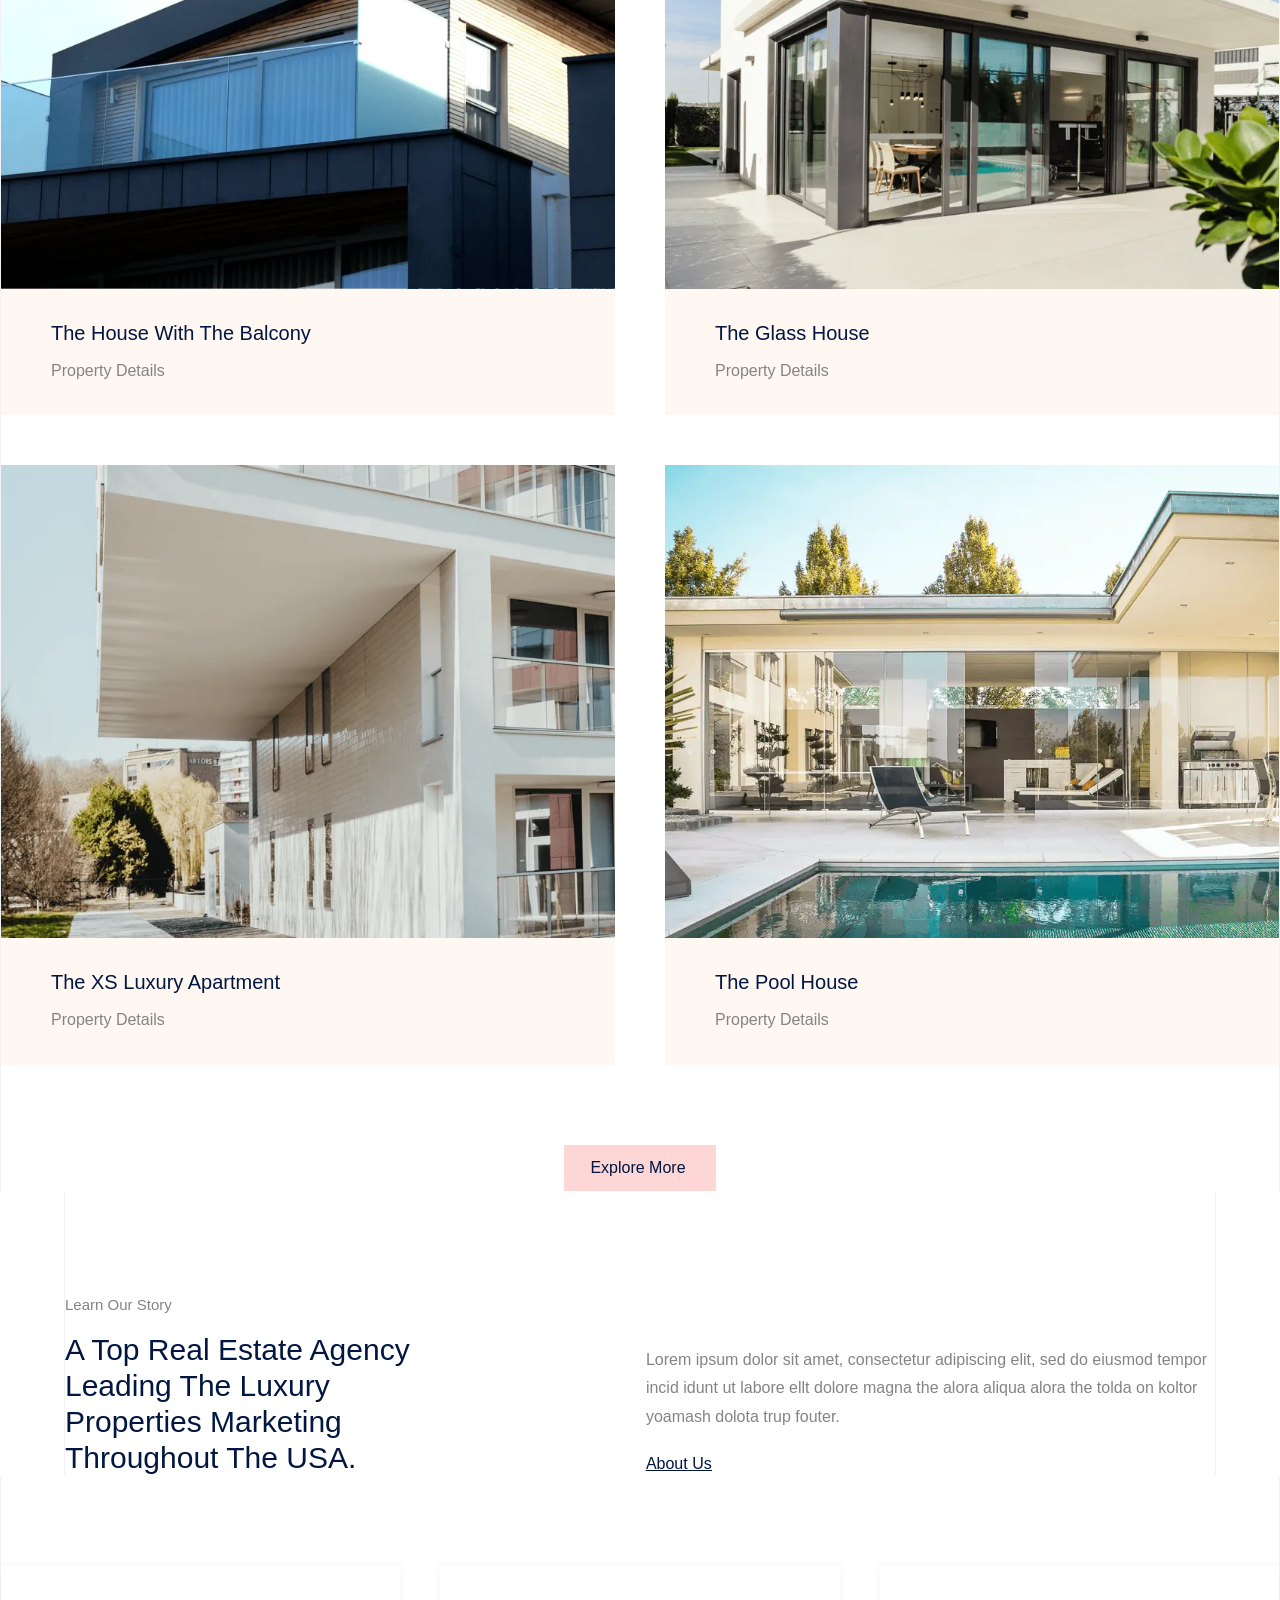
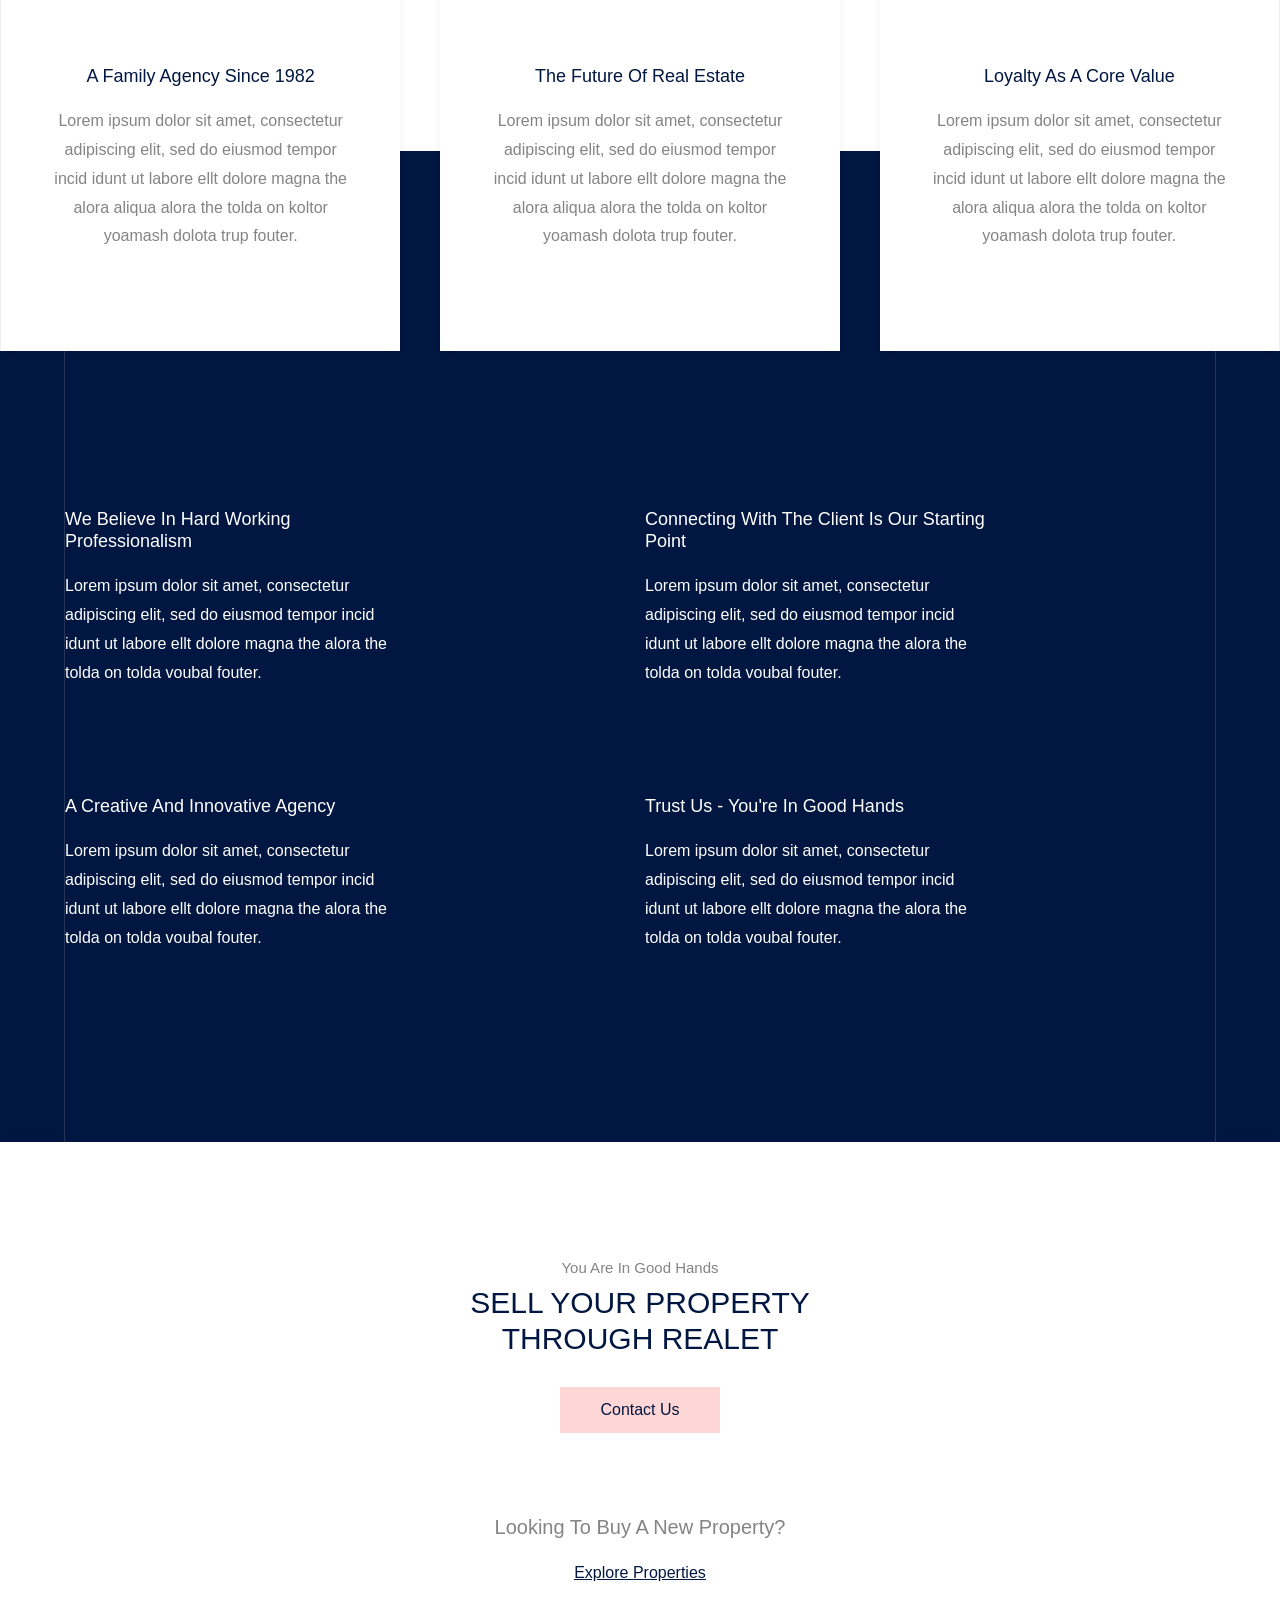
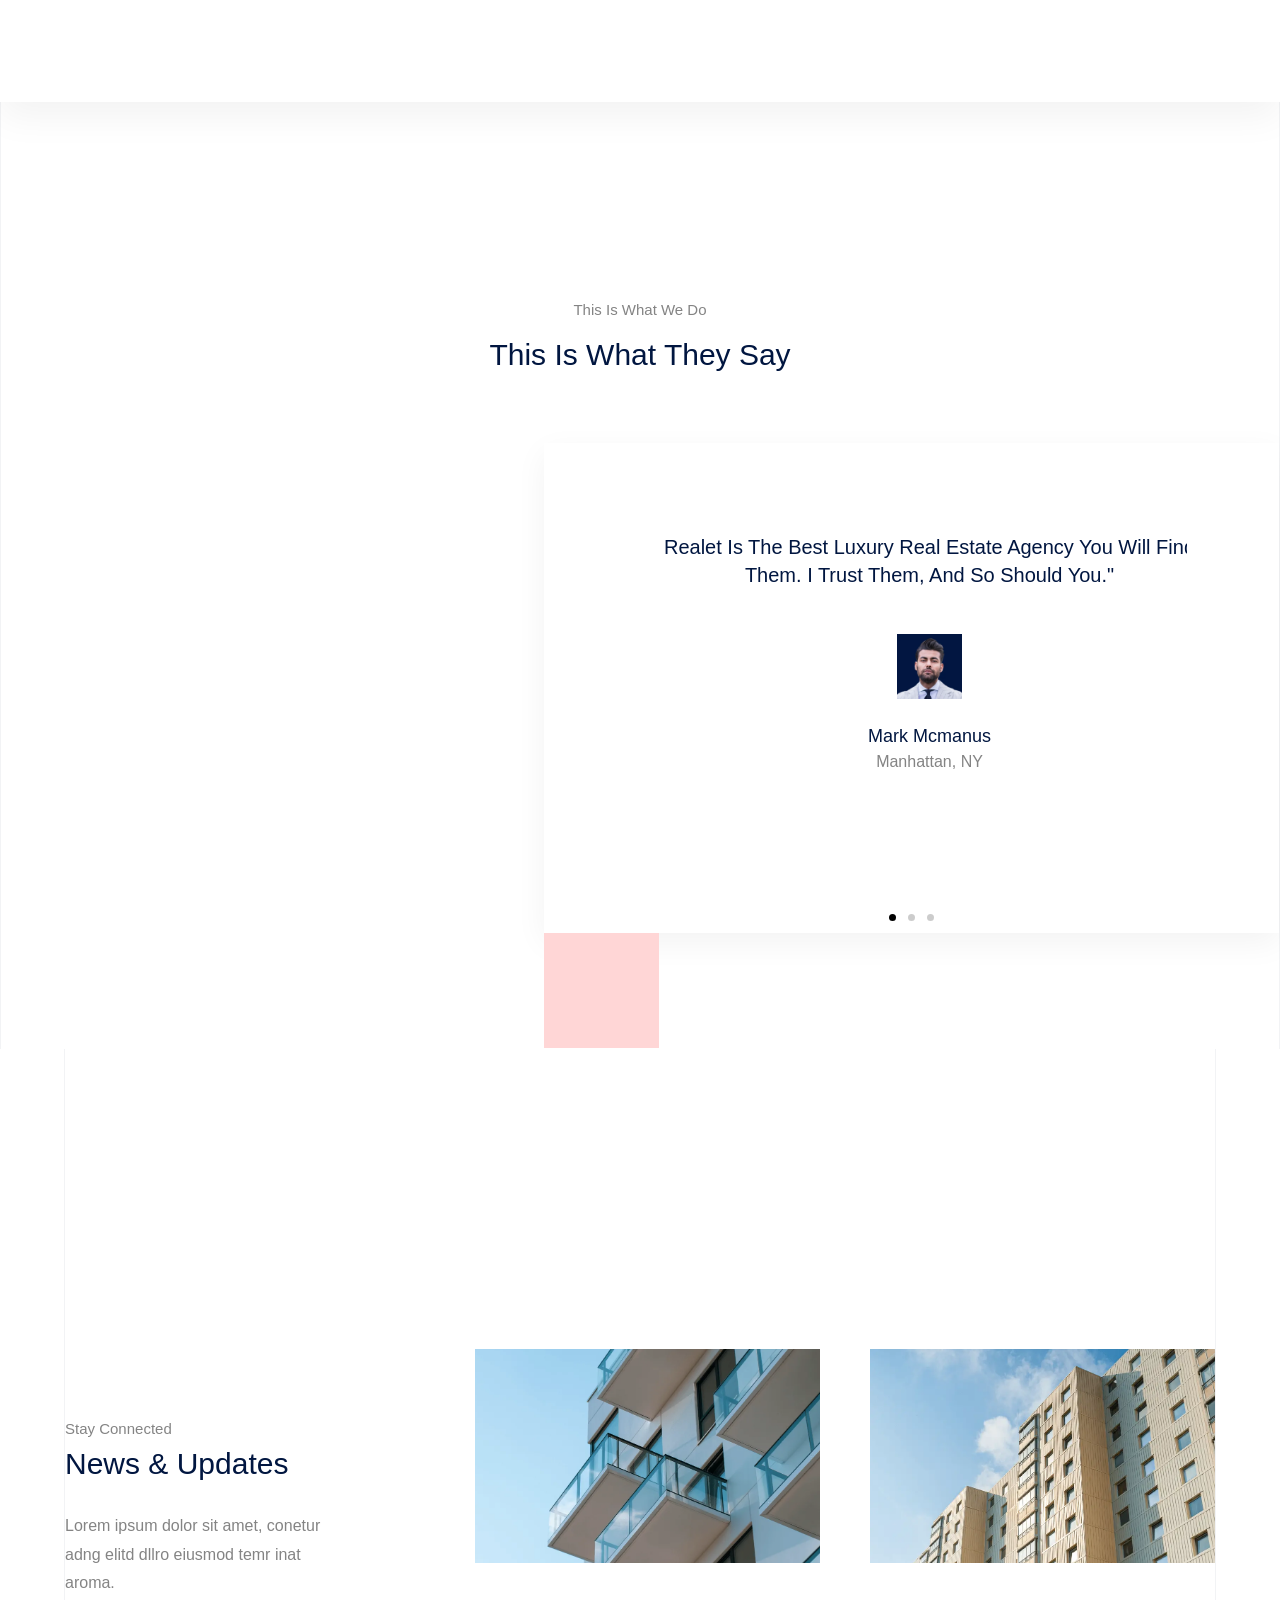
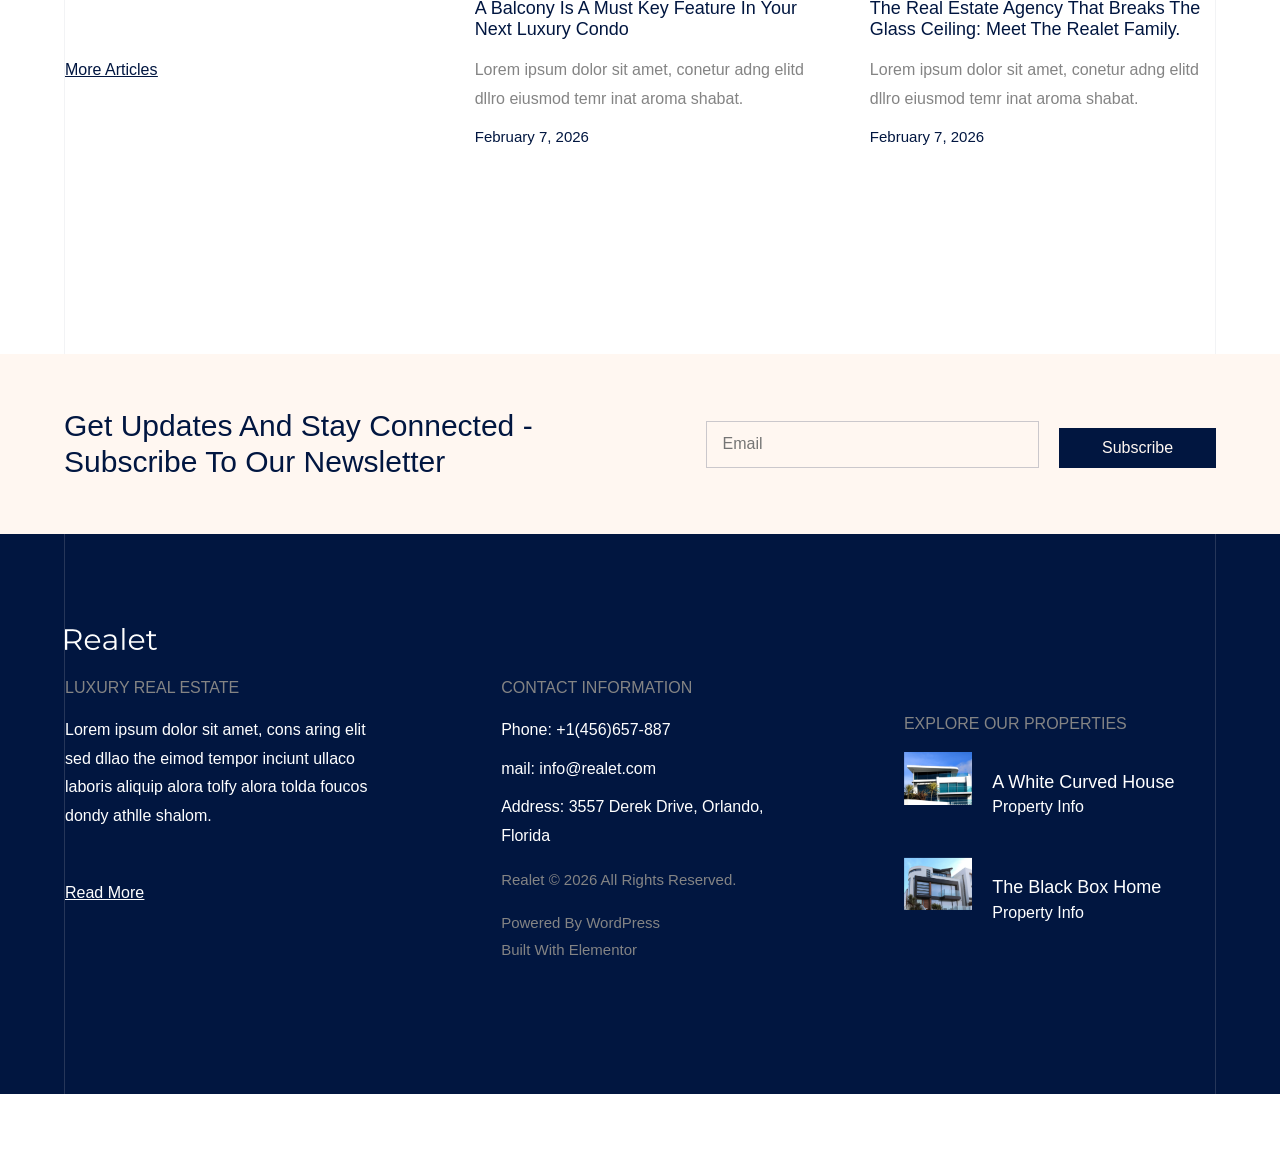
==== commit 6d141461: "Add feedback comment widget to portfolio bar" ====
--- a/index.html
+++ b/index.html
@@ -38,60 +38,65 @@
 				A White Curved House			</a></h3><a class="elementor-post__read-more" href="a-white-curved-house/index.html" aria-label="Read more about A White Curved House" tabindex="-1">
 			Property Info		</a></div></article><article class="elementor-post elementor-grid-item post-179 post type-post status-publish format-standard has-post-thumbnail hentry category-properties" role="listitem"><a class="elementor-post__thumbnail__link" href="the-black-box-home/index.html" tabindex="-1"><div class="elementor-post__thumbnail elementor-fit-height"><img width="823" height="639" src="_a/60aef12fd03f.webp" class="attachment-full size-full wp-image-192" alt=""></div></a><div class="elementor-post__text"><h3 class="elementor-post__title"><a href="the-black-box-home/index.html">
 				The Black Box Home			</a></h3><a class="elementor-post__read-more" href="the-black-box-home/index.html" aria-label="Read more about The Black Box Home" tabindex="-1">
-			Property Info		</a></div></article></div></div></div></div></div></div></div></div><div class="elementor-element elementor-element-90b799d e-con-full e-flex e-con e-parent" data-id="90b799d" data-element_type="container" data-e-type="container"></div></footer><span id="elementor-device-mode" class="elementor-screen-only"></span><svg style="display: none;" class="e-font-icon-svg-symbols"></svg><!-- bof-portfolio-bar --><a href="https://brandonfire.com/portfolio/" id="bof-portfolio-bar" rel="noopener" style="position:fixed;left:0;right:0;bottom:0;z-index:2147483647;display:flex;align-items:center;justify-content:center;gap:14px;flex-wrap:wrap;background:#0a0a0a;color:#ffffff !important;font-family:Inter,-apple-system,BlinkMacSystemFont,'Segoe UI',Roboto,Helvetica,Arial,sans-serif;font-size:14px;font-weight:500;line-height:1;letter-spacing:.2px;padding:15px 18px;text-decoration:none !important;box-shadow:0 -3px 22px rgba(0,0,0,.45);border-top:2px solid #0033e7;box-sizing:border-box;"><img src="[data-uri]" alt="" width="28" height="28" style="display:block;flex:0 0 auto;width:28px;height:28px;"><span style="opacity:.95;color:#fff;">Archived portfolio project by <strong style="font-weight:700;color:#fff;">Brand&nbsp;on&nbsp;Fire</strong></span><span style="background:#0033e7;color:#fff;padding:11px 22px;border-radius:6px;font-weight:700;font-size:14px;white-space:nowrap;box-shadow:0 2px 10px rgba(0,51,231,.4);">View&nbsp;all&nbsp;work&nbsp;&rarr;</span></a><script>(function(){function p(){var b=document.getElementById("bof-portfolio-bar");if(b&&document.body)document.body.style.setProperty("padding-bottom",b.offsetHeight+"px","important");}if(document.readyState!=="loading")p();else document.addEventListener("DOMContentLoaded",p);window.addEventListener("resize",p);})();</script><script>/* Brand on Fire portfolio feedback collector. All portfolio sites are one origin
-   (brand-on-fire.github.io) so localStorage is SHARED — comments accumulate in one place across every
-   site. "Export all" copies them to the clipboard to paste back to Claude. Zero backend. */
+			Property Info		</a></div></article></div></div></div></div></div></div></div></div><div class="elementor-element elementor-element-90b799d e-con-full e-flex e-con e-parent" data-id="90b799d" data-element_type="container" data-e-type="container"></div></footer><span id="elementor-device-mode" class="elementor-screen-only"></span><svg style="display: none;" class="e-font-icon-svg-symbols"></svg><!-- bof-portfolio-bar --><a href="https://brandonfire.com/portfolio/" id="bof-portfolio-bar" rel="noopener" style="position:fixed;left:0;right:0;bottom:0;z-index:2147483647;display:flex;align-items:center;justify-content:center;gap:14px;flex-wrap:wrap;background:#0a0a0a;color:#ffffff !important;font-family:Inter,-apple-system,BlinkMacSystemFont,'Segoe UI',Roboto,Helvetica,Arial,sans-serif;font-size:14px;font-weight:500;line-height:1;letter-spacing:.2px;padding:15px 18px;text-decoration:none !important;box-shadow:0 -3px 22px rgba(0,0,0,.45);border-top:2px solid #0033e7;box-sizing:border-box;"><img src="[data-uri]" alt="" width="28" height="28" style="display:block;flex:0 0 auto;width:28px;height:28px;"><span style="opacity:.95;color:#fff;">Archived portfolio project by <strong style="font-weight:700;color:#fff;">Brand&nbsp;on&nbsp;Fire</strong></span><span style="background:#0033e7;color:#fff;padding:11px 22px;border-radius:6px;font-weight:700;font-size:14px;white-space:nowrap;box-shadow:0 2px 10px rgba(0,51,231,.4);">View&nbsp;all&nbsp;work&nbsp;&rarr;</span></a><script>(function(){function p(){var b=document.getElementById("bof-portfolio-bar");if(b&&document.body)document.body.style.setProperty("padding-bottom",b.offsetHeight+"px","important");}if(document.readyState!=="loading")p();else document.addEventListener("DOMContentLoaded",p);window.addEventListener("resize",p);})();</script><script>/* Brand on Fire portfolio feedback collector. All portfolio sites share one origin
+   (brand-on-fire.github.io) so localStorage is SHARED — comments pool in one place across every site.
+   Rendered in a SHADOW DOM so the host site's CSS can't bleed in and its `pointer-events:none` form-
+   disable rule can't kill the textarea. "Export all" copies everything to the clipboard. Zero backend. */
 (function () {
   var K = 'bof_feedback', D = document;
+  if (D.getElementById('bof-fb-host')) return;                 // already injected
   function L() { try { return JSON.parse(localStorage.getItem(K)) || []; } catch (e) { return []; } }
   function SV(a) { try { localStorage.setItem(K, JSON.stringify(a)); } catch (e) {} }
   function slug() { var p = location.pathname.split('/').filter(Boolean); return p[0] || '(root)'; }
   function barH() { var b = D.getElementById('bof-portfolio-bar'); return b ? b.offsetHeight : 0; }
-  if (D.getElementById('bof-fb-tog')) return;               // already injected
   var open = localStorage.getItem('bof_fb_open') === '1';
 
-  var tog = D.createElement('div'); tog.id = 'bof-fb-tog';
-  tog.style.cssText = 'position:fixed;right:14px;z-index:2147483647;background:#0033e7;color:#fff;font:600 13px Inter,system-ui,Arial,sans-serif;padding:9px 14px;border-radius:8px 8px 0 0;cursor:pointer;box-shadow:0 -2px 12px rgba(0,0,0,.4)';
+  var host = D.createElement('div'); host.id = 'bof-fb-host';
+  host.style.cssText = 'all:initial;position:fixed;left:0;right:0;bottom:0;z-index:2147483647;pointer-events:none';
+  var R = host.attachShadow({ mode: 'open' });
+  R.innerHTML =
+    '<style>' +
+    ':host{all:initial}' +
+    'div,textarea,button,span{box-sizing:border-box;font-family:Inter,system-ui,-apple-system,"Segoe UI",Arial,sans-serif;margin:0}' +
+    '.tog{position:fixed;right:14px;background:#0033e7;color:#fff;font-weight:600;font-size:13px;padding:9px 14px;border-radius:8px 8px 0 0;cursor:pointer;box-shadow:0 -2px 12px rgba(0,0,0,.45);pointer-events:auto;user-select:none}' +
+    '.pan{position:fixed;left:0;right:0;background:#0a0a0a;border-top:2px solid #0033e7;height:150px;padding:10px 12px;display:none;pointer-events:auto}' +
+    '.pan.open{display:block}' +
+    'textarea{display:block;width:100%;height:88px;background:#16181d;color:#fff;border:1px solid #2a2d35;border-radius:6px;padding:8px;font-size:13px;line-height:1.45;resize:none;pointer-events:auto;-webkit-user-select:text;user-select:text;outline:none}' +
+    'textarea:focus{border-color:#0033e7}' +
+    '.row{display:flex;gap:8px;align-items:center;margin-top:8px}' +
+    'button{border:0;border-radius:6px;padding:8px 14px;font-weight:600;font-size:13px;cursor:pointer;pointer-events:auto}' +
+    '.save{background:#0033e7;color:#fff}.exp{background:#16181d;color:#8bccff;border:1px solid #2a2d35}.clr{background:transparent;color:#888}' +
+    '.st{color:#9aa3b2;font-size:12px;margin-left:auto}' +
+    '</style>' +
+    '<div class="tog" id="tog"></div>' +
+    '<div class="pan" id="pan"><textarea id="ta" placeholder="Your feedback for this page…"></textarea>' +
+    '<div class="row"><button class="save" id="save">Save comment</button><button class="exp" id="exp">Export all</button><button class="clr" id="clr">Clear</button><span class="st" id="st"></span></div></div>';
+  D.body.appendChild(host);
 
-  var pan = D.createElement('div'); pan.id = 'bof-fb-pan';
-  pan.style.cssText = 'position:fixed;left:0;right:0;z-index:2147483647;background:#0a0a0a;border-top:2px solid #0033e7;box-sizing:border-box;height:150px;display:none;padding:10px 12px;font-family:Inter,system-ui,Arial,sans-serif';
-
-  var ta = D.createElement('textarea');
-  ta.placeholder = 'Your feedback for this page…';
-  ta.style.cssText = 'width:100%;height:88px;background:#16181d;color:#fff;border:1px solid #2a2d35;border-radius:6px;padding:8px;font:13px/1.45 inherit;resize:none;box-sizing:border-box';
+  var tog = R.getElementById('tog'), pan = R.getElementById('pan'), ta = R.getElementById('ta'), st = R.getElementById('st');
   ta.value = localStorage.getItem('bof_fb_draft') || '';
-  ta.oninput = function () { localStorage.setItem('bof_fb_draft', ta.value); };
-
-  var row = D.createElement('div'); row.style.cssText = 'display:flex;gap:8px;align-items:center;margin-top:8px';
-  function btn(t, css) { var b = D.createElement('button'); b.textContent = t; b.style.cssText = 'border:0;border-radius:6px;padding:8px 14px;font:600 13px inherit;cursor:pointer;' + css; return b; }
-  var saveB = btn('Save comment', 'background:#0033e7;color:#fff');
-  var expB = btn('Export all', 'background:#16181d;color:#8bccff;border:1px solid #2a2d35');
-  var clrB = btn('Clear', 'background:transparent;color:#777');
-  var st = D.createElement('span'); st.style.cssText = 'color:#9aa3b2;font:12px Inter,system-ui,Arial,sans-serif;margin-left:auto';
-  row.appendChild(saveB); row.appendChild(expB); row.appendChild(clrB); row.appendChild(st);
-  pan.appendChild(ta); pan.appendChild(row); D.body.appendChild(pan); D.body.appendChild(tog);
-
+  ta.addEventListener('input', function () { localStorage.setItem('bof_fb_draft', ta.value); });
   function refresh() {
     var h = barH(), n = L().length;
-    pan.style.bottom = h + 'px'; pan.style.display = open ? 'block' : 'none';
+    pan.style.bottom = h + 'px'; pan.classList.toggle('open', open);
     tog.style.bottom = (open ? 150 + h : h) + 'px';
     tog.textContent = '💬 Feedback (' + n + ') ' + (open ? '▾' : '▴');
     st.textContent = n + ' saved · ' + slug();
   }
-  tog.onclick = function () { open = !open; localStorage.setItem('bof_fb_open', open ? '1' : '0'); refresh(); if (open) ta.focus(); };
-  saveB.onclick = function () {
+  tog.addEventListener('click', function () { open = !open; localStorage.setItem('bof_fb_open', open ? '1' : '0'); refresh(); if (open) setTimeout(function () { ta.focus(); }, 0); });
+  R.getElementById('save').addEventListener('click', function () {
     var t = ta.value.trim(); if (!t) return;
     var a = L(); a.push({ site: slug(), page: location.pathname, text: t, ts: new Date().toISOString() }); SV(a);
     ta.value = ''; localStorage.removeItem('bof_fb_draft'); refresh();
-    saveB.textContent = 'Saved ✓'; setTimeout(function () { saveB.textContent = 'Save comment'; }, 900);
-  };
-  expB.onclick = function () {
+    var b = R.getElementById('save'); b.textContent = 'Saved ✓'; setTimeout(function () { b.textContent = 'Save comment'; }, 900);
+  });
+  R.getElementById('exp').addEventListener('click', function () {
     var a = L(); if (!a.length) { alert('No comments saved yet.'); return; }
     var txt = 'PORTFOLIO FEEDBACK (' + a.length + ' comments)\n\n' + a.map(function (c) { return '[' + c.site + c.page + ']\n' + c.text; }).join('\n\n');
-    if (navigator.clipboard && navigator.clipboard.writeText) navigator.clipboard.writeText(txt).then(function () { alert('Copied ' + a.length + ' comments — paste them to Claude.'); }, function () { window.prompt('Copy all feedback (Cmd+C):', txt); });
-    else window.prompt('Copy all feedback (Cmd+C):', txt);
-  };
-  clrB.onclick = function () { if (confirm('Clear all ' + L().length + ' saved comments?')) { SV([]); refresh(); } };
+    if (navigator.clipboard && navigator.clipboard.writeText) navigator.clipboard.writeText(txt).then(function () { alert('Copied ' + a.length + ' comments — paste to Claude.'); }, function () { window.prompt('Copy all (Cmd+C):', txt); });
+    else window.prompt('Copy all (Cmd+C):', txt);
+  });
+  R.getElementById('clr').addEventListener('click', function () { if (confirm('Clear all ' + L().length + ' comments?')) { SV([]); refresh(); } });
   window.addEventListener('resize', refresh);
   if (D.readyState !== 'loading') refresh(); else D.addEventListener('DOMContentLoaded', refresh);
 })();
